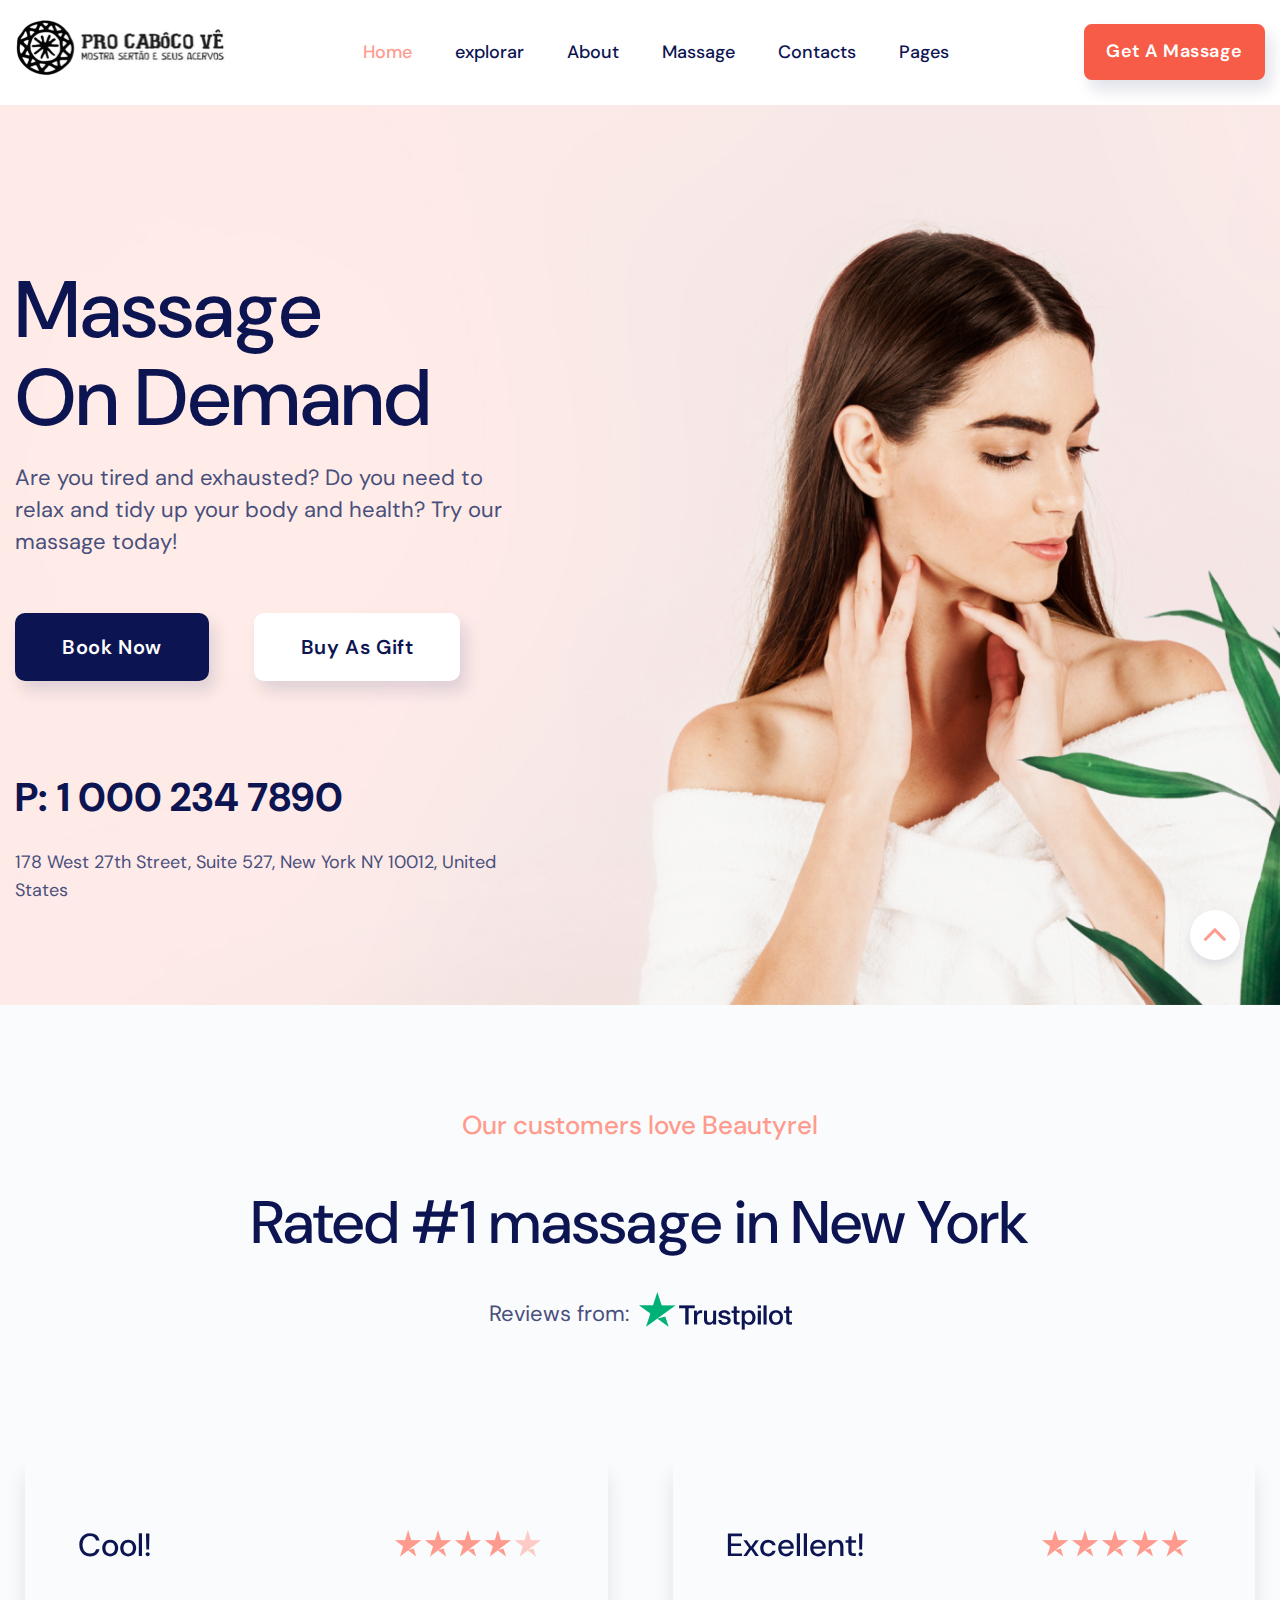
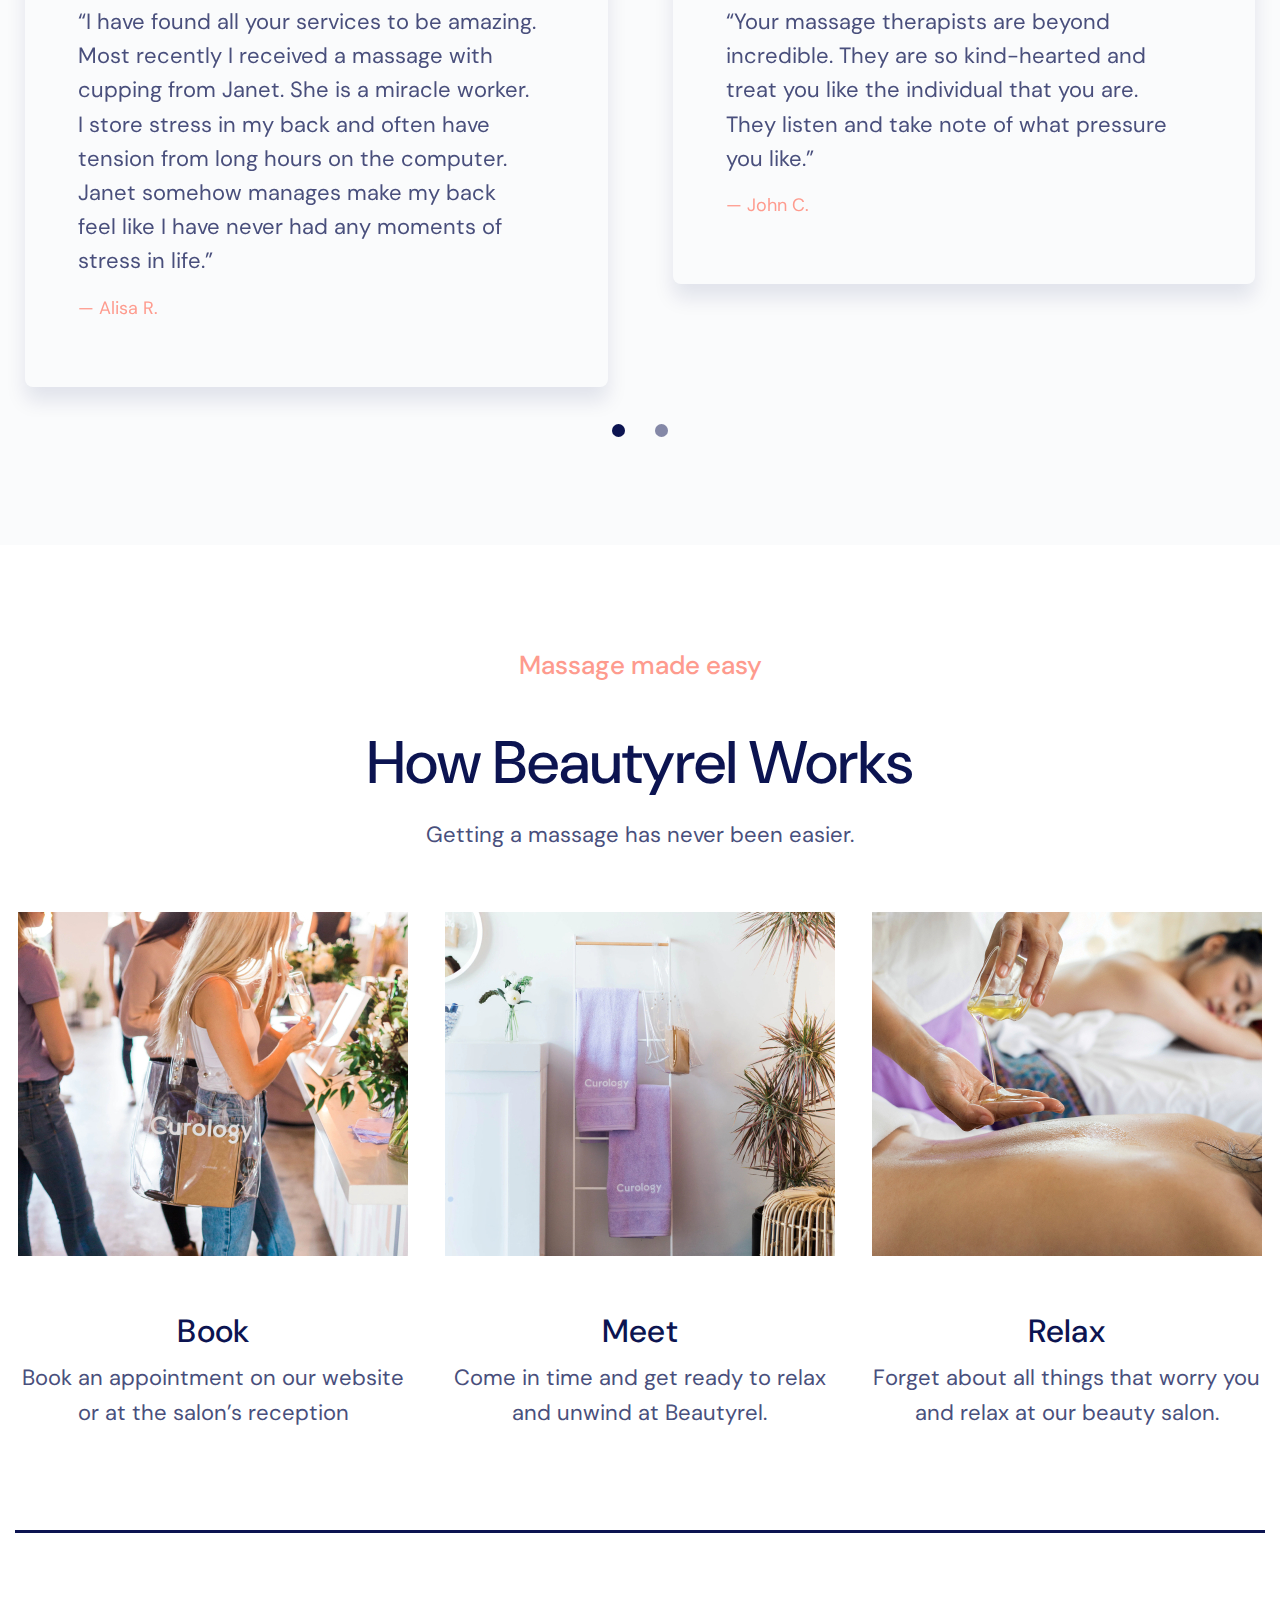
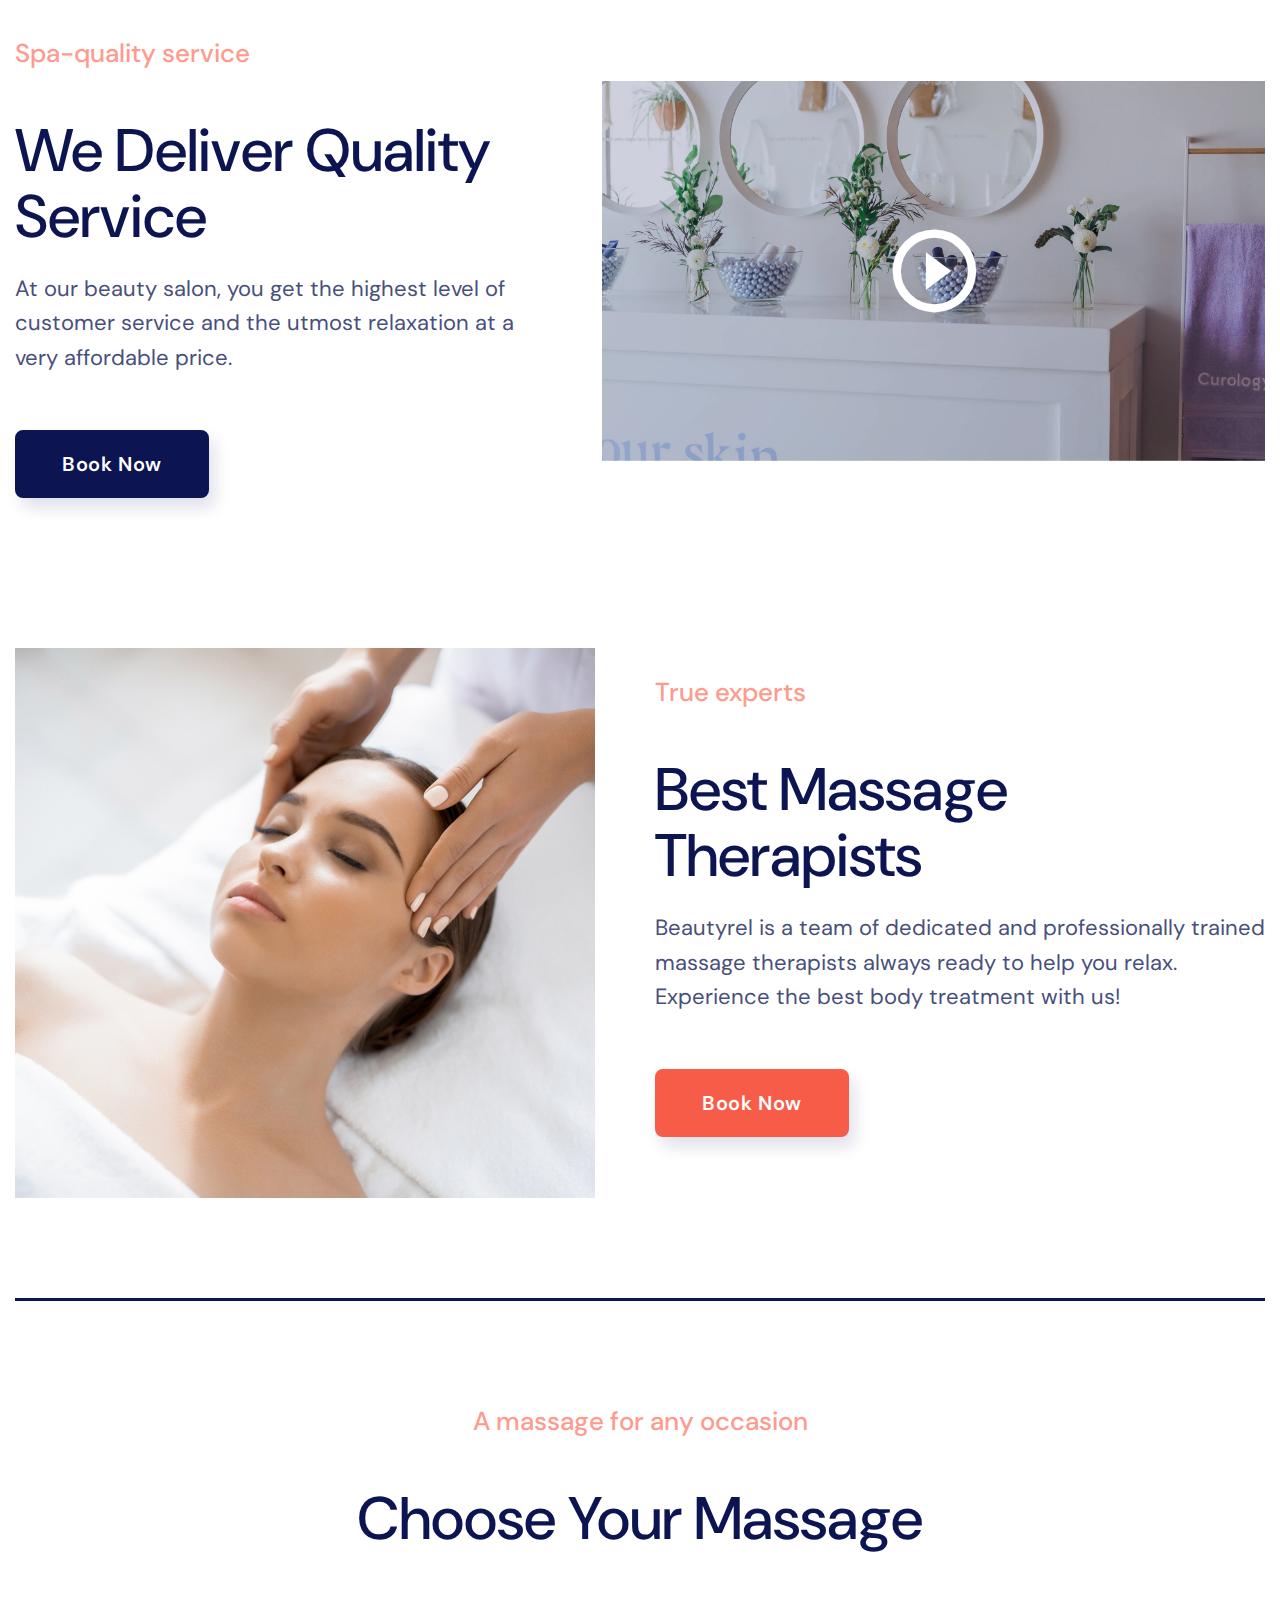
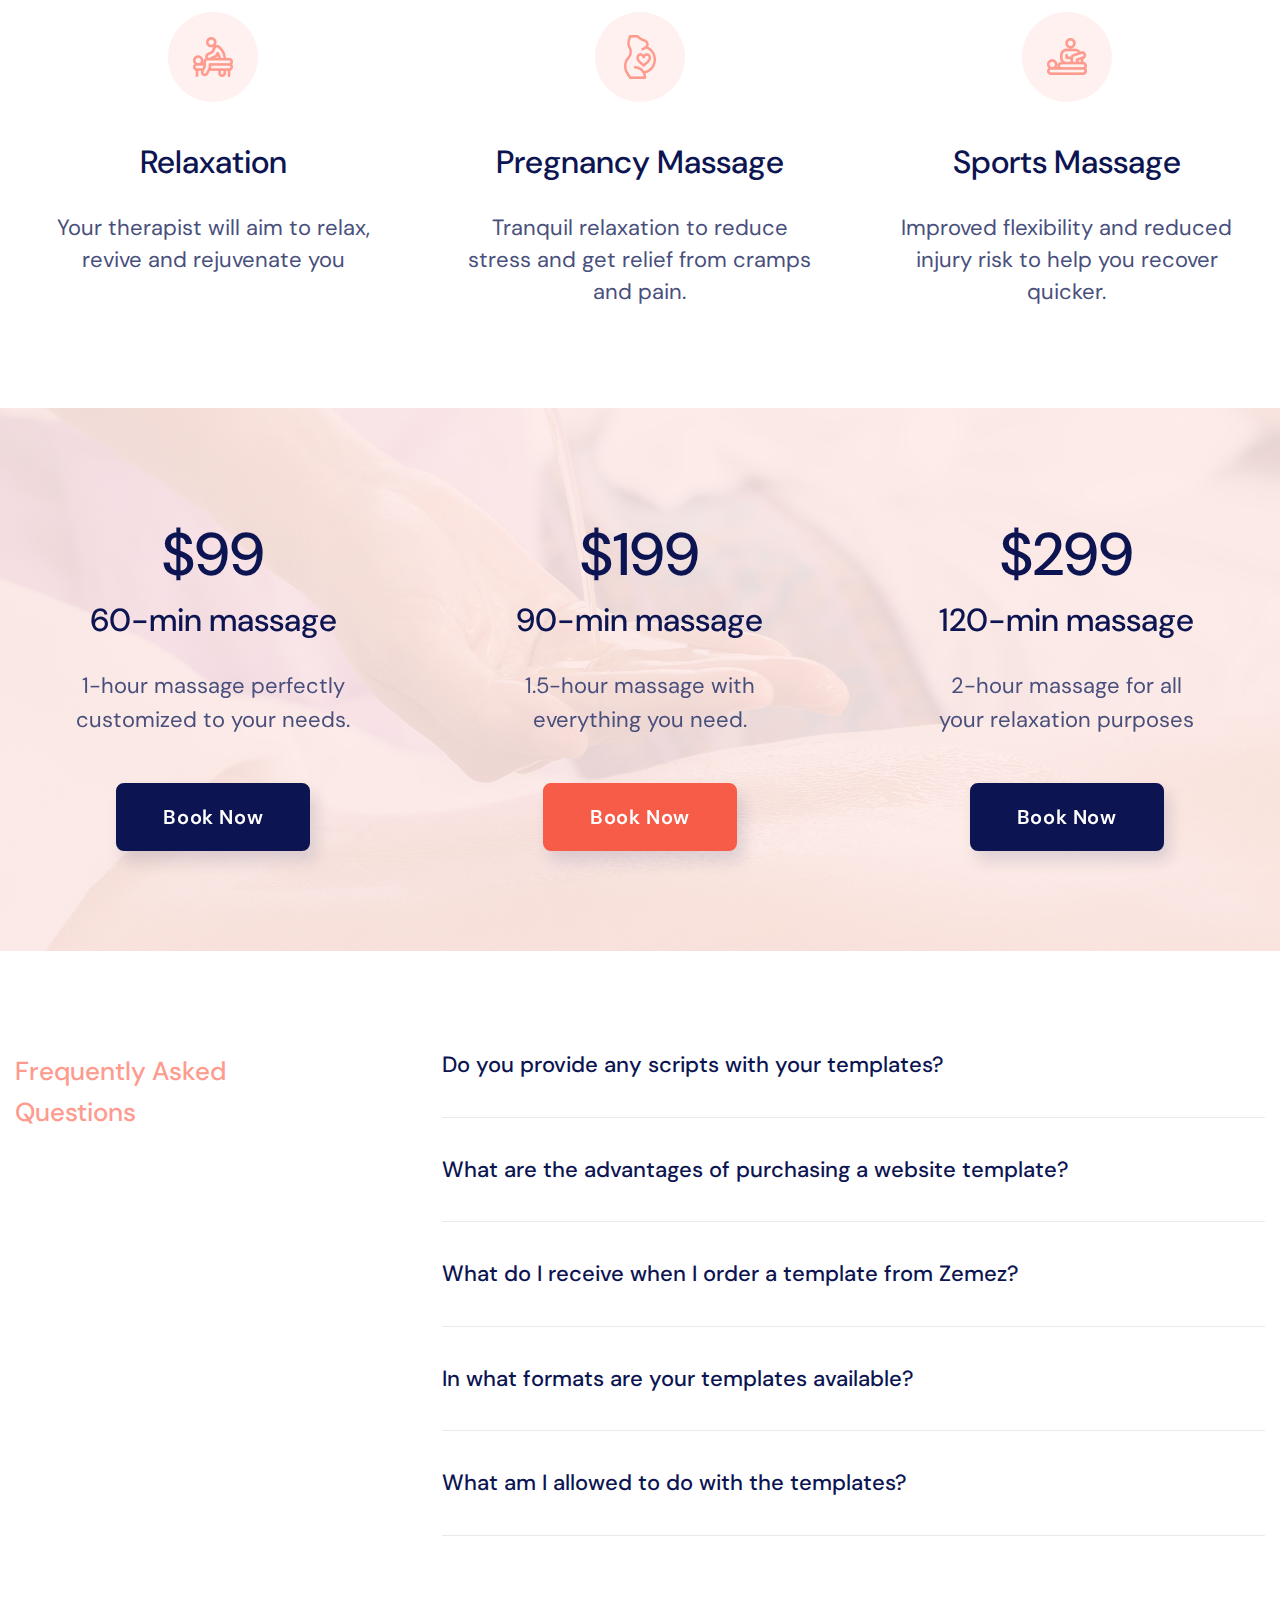
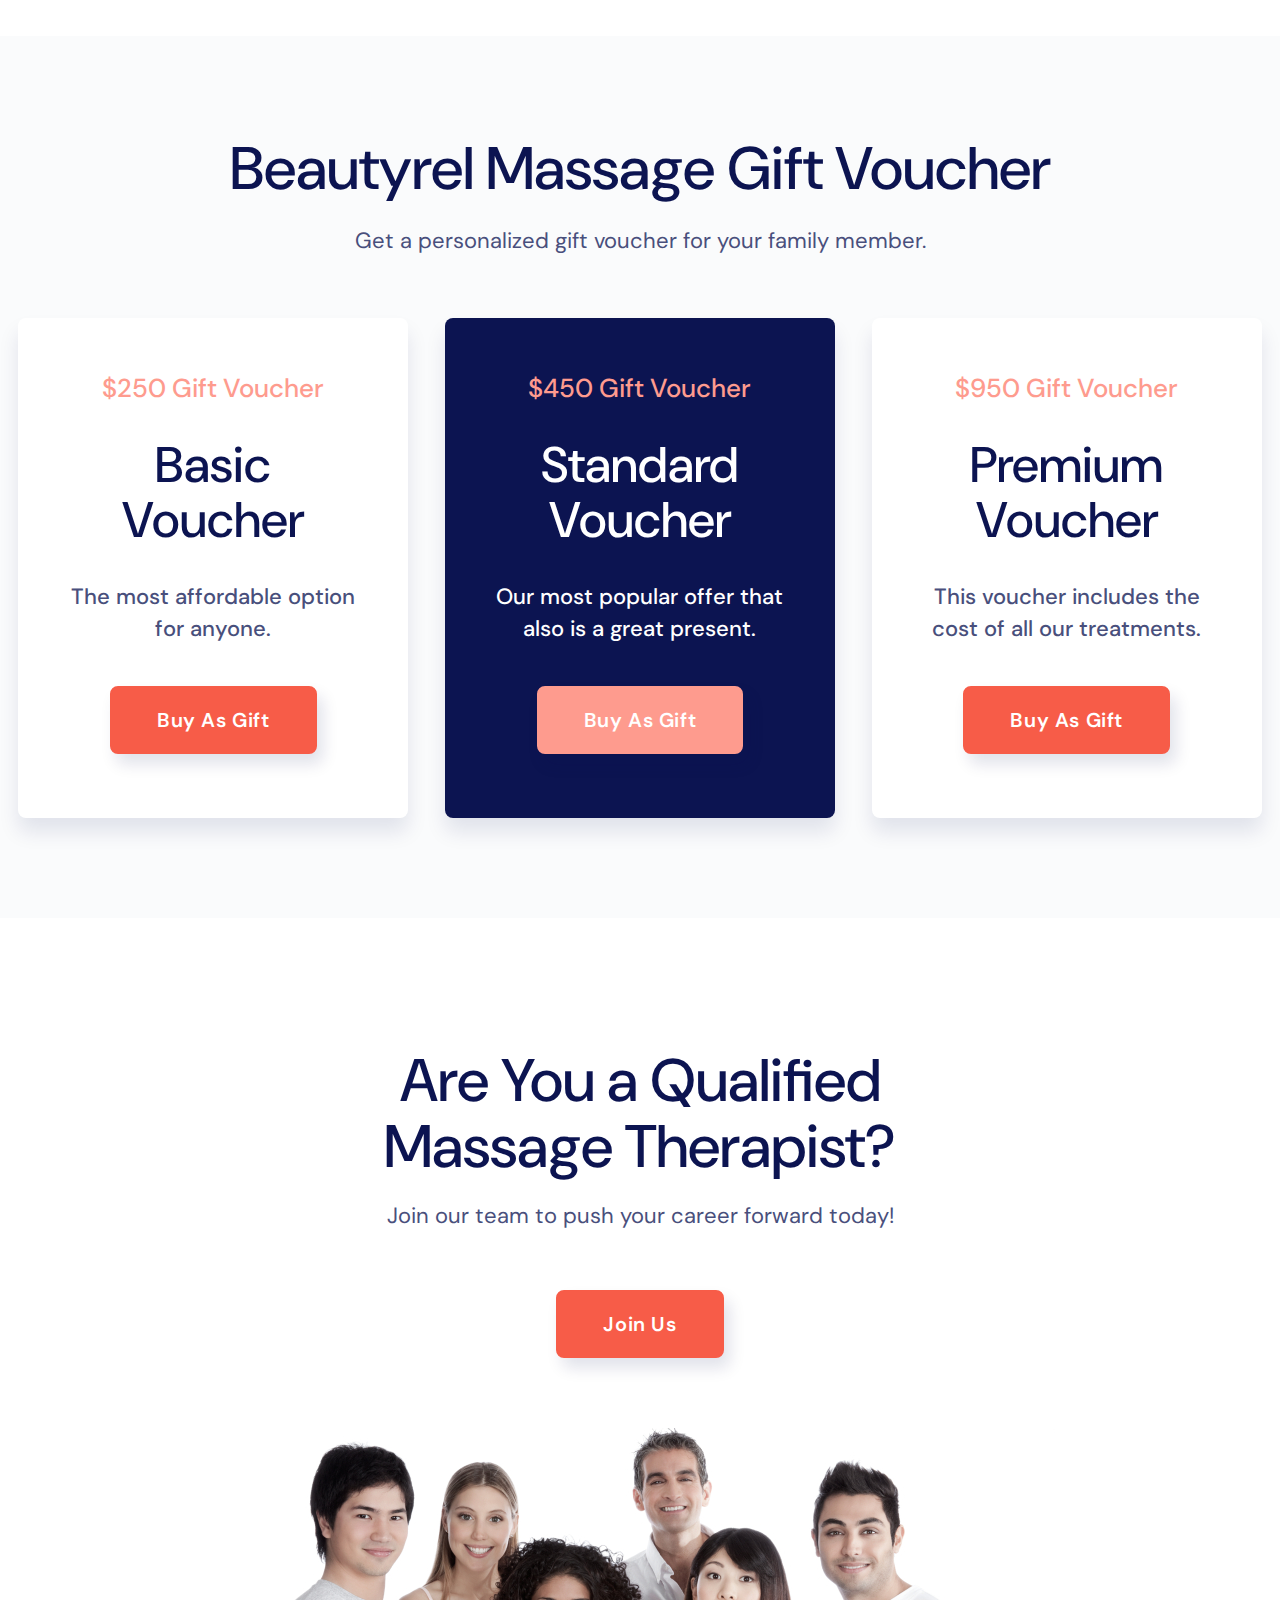
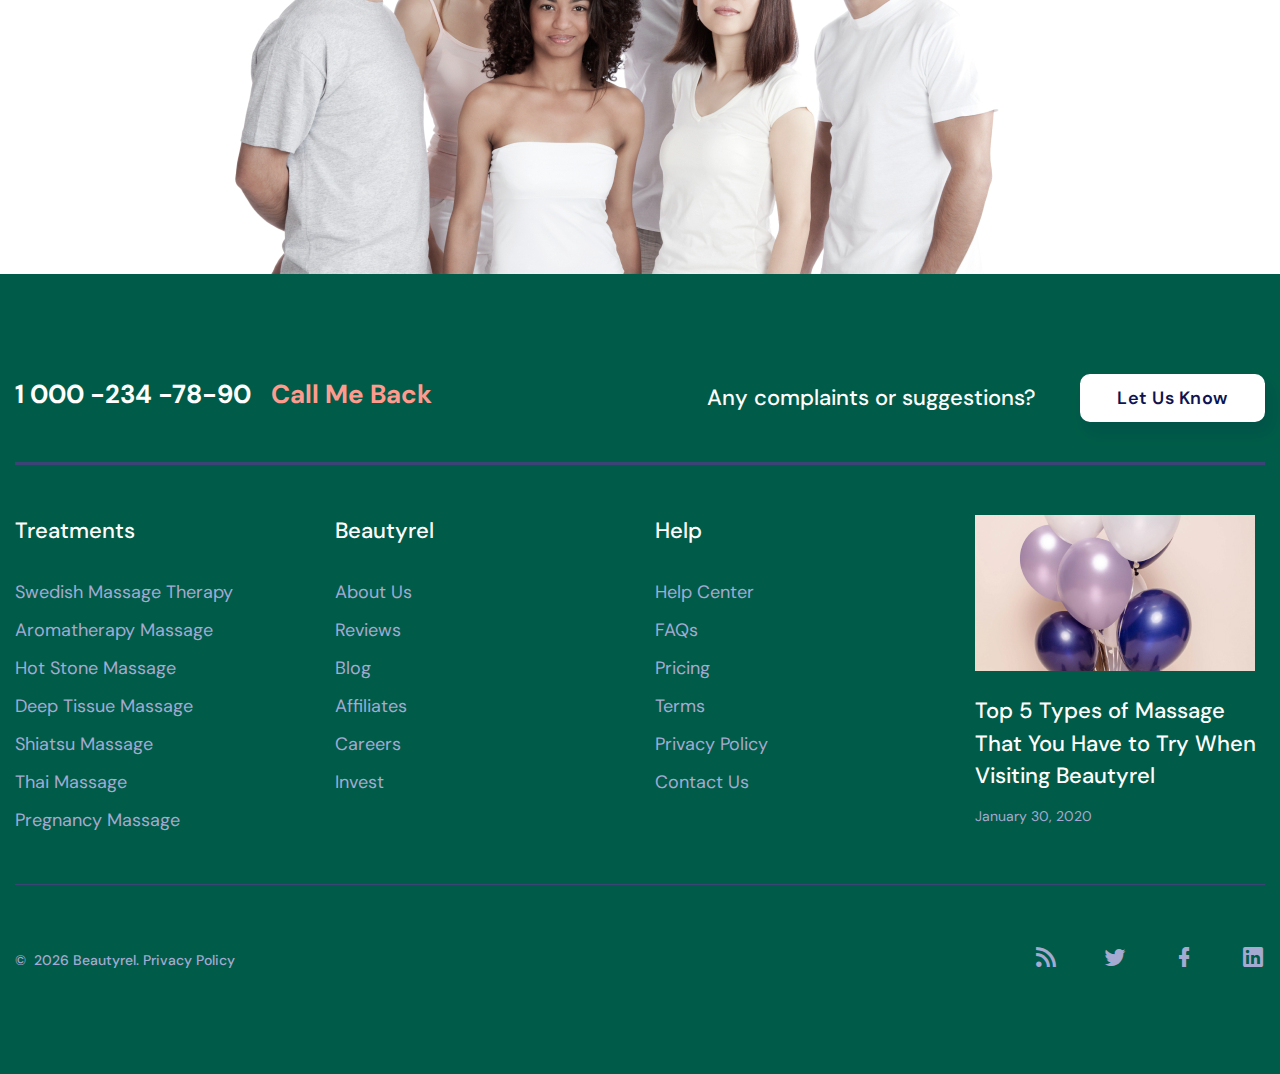
==== index.html @ 3ea6909e "initial commit" ====
<!DOCTYPE html>
<html class="wide wow-animation" lang="en">
  <head>
    <title>Home</title>
    <meta charset="utf-8">
    <meta name="viewport" content="width=device-width, height=device-height, initial-scale=1.0">
    <meta http-equiv="X-UA-Compatible" content="IE=edge">
    <link rel="icon" href="images/favicon.ico" type="image/x-icon">
    <link rel="stylesheet" type="text/css" href="//fonts.googleapis.com/css?family=DM+Sans:400,400i,500,500i,700,700i&amp;display=swap">
    <link rel="stylesheet" href="css/bootstrap.css">
    <link rel="stylesheet" href="css/fonts.css">
    <link rel="stylesheet" href="css/style.css">
    <style>.ie-panel{display: none;background: #212121;padding: 10px 0;box-shadow: 3px 3px 5px 0 rgba(0,0,0,.3);clear: both;text-align:center;position: relative;z-index: 1;} html.ie-10 .ie-panel, html.lt-ie-10 .ie-panel {display: block;}</style>
  </head>
  <body>
    <div class="ie-panel"><a href="http://windows.microsoft.com/en-US/internet-explorer/"><img src="images/ie8-panel/warning_bar_0000_us.jpg" height="42" width="820" alt="You are using an outdated browser. For a faster, safer browsing experience, upgrade for free today."></a></div>
    <div class="preloader">
      <div class="preloader-body">
        <div class="cssload-container">
          <div class="cssload-speeding-wheel"></div>
        </div>
        <p>Loading...</p>
      </div>
    </div>
    <div class="page">
      <header class="section page-header">
        <!--RD Navbar-->
        <div class="rd-navbar-wrap">
          <nav class="rd-navbar rd-navbar-classic" data-layout="rd-navbar-fixed" data-sm-layout="rd-navbar-fixed" data-md-layout="rd-navbar-fixed" data-md-device-layout="rd-navbar-fixed" data-lg-layout="rd-navbar-static" data-lg-device-layout="rd-navbar-static" data-xl-layout="rd-navbar-static" data-xl-device-layout="rd-navbar-static" data-lg-stick-up-offset="46px" data-xl-stick-up-offset="46px" data-xxl-stick-up-offset="46px" data-lg-stick-up="true" data-xl-stick-up="true" data-xxl-stick-up="true">
            <div class="rd-navbar-main-outer">
              <div class="rd-navbar-main">
                <!--RD Navbar Panel-->
                <div class="rd-navbar-panel">
                  <!--RD Navbar Toggle-->
                  <button class="rd-navbar-toggle" data-rd-navbar-toggle=".rd-navbar-nav-wrap"><span></span></button>
                  <!--RD Navbar Brand-->
                  <div class="rd-navbar-brand">
                  </div>
                  <!--Brand--><a class="brand" href="index.html"><img class="brand-logo-dark" src="images/logo-museuprocabocove.png" alt="" width="214" height="56"/><img class="brand-logo-light" src="images/logo-museuprocabocove.png" alt="" width="215" height="56"/></a>
                </div>
                <div class="rd-navbar-main-element">
                  <div class="rd-navbar-nav-wrap">
                    <ul class="rd-navbar-nav">
                      <li class="rd-nav-item active"><a class="rd-nav-link" href="index.html">Home</a>
                      </li>
                      <li class="rd-nav-item"><a class="rd-nav-link" href="gift-vouchers.html">explorar</a>
                      </li>
                      <li class="rd-nav-item"><a class="rd-nav-link" href="about.html">About</a>
                      </li>
                      <li class="rd-nav-item"><a class="rd-nav-link" href="massage.html">Massage</a>
                        <ul class="rd-menu rd-navbar-dropdown">
                          <li class="rd-dropdown-item"><a class="rd-dropdown-link" href="single-massage.html">Single Massage</a>
                          </li>
                        </ul>
                      </li>
                      <li class="rd-nav-item"><a class="rd-nav-link" href="contacts.html">Contacts</a>
                      </li>
                      <li class="rd-nav-item"><a class="rd-nav-link" href="#">Pages</a>
                        <ul class="rd-menu rd-navbar-dropdown">
                          <li class="rd-dropdown-item"><a class="rd-dropdown-link" href="typography.html">Typography</a>
                          </li>
                          <li class="rd-dropdown-item"><a class="rd-dropdown-link" href="buttons.html">Buttons</a>
                          </li>
                          <li class="rd-dropdown-item"><a class="rd-dropdown-link" href="forms.html">Forms</a>
                          </li>
                          <li class="rd-dropdown-item"><a class="rd-dropdown-link" href="tabs-and-accordions.html">Tabs and accordions</a>
                          </li>
                          <li class="rd-dropdown-item"><a class="rd-dropdown-link" href="privacy-policy.html">Privacy policy</a>
                          </li>
                          <li class="rd-dropdown-item"><a class="rd-dropdown-link" href="under-construction.html">Under Construction</a>
                          </li>
                        </ul>
                      </li>
                    </ul>
                  </div>
                </div>
                <div class="rd-nav-item">
                  <div class="btn-wrap"><a class="button button-secondary button-sm" href="#">Get A Massage</a></div>
                </div>
              </div>
            </div>
          </nav>
        </div>
      </header>
      <!--Main bunner-->
      <div class="section section-main-bunner context-dark" id="home">
        <div class="main-bunner-img bg-overlay-1" style="background-image: url(&quot;images/slide-01.jpg&quot;); background-size: cover;"></div>
        <div class="main-bunner-inner">
          <div class="container wide">
            <div class="row justify-content-left">
              <div class="col-lg-5">
                <h1 data-caption-animate="fadeInUp" data-caption-delay="100">Massage <br class="br-none"> On Demand</h1>
                <p class="lead text-custom-blue" data-caption-animate="fadeInUp" data-caption-delay="250">Are you tired and exhausted? Do you need to relax and tidy up your body and health? Try our massage today!</p>
                <div class="btn-wrap">
                  <div class="group-xxl group-middle"><a class="button button-primary button-md button-round-2" href="#" data-caption-animate="fadeInUp" data-caption-delay="450"> Book Now</a><a class="button button-white button-md button-round-2" href="#" data-caption-animate="fadeInUp" data-caption-delay="450">Buy As Gift</a></div>
                </div>
                <div class="phone-wrap phone-wrap-2">
                  <div class="phone-link-title">P:</div><a class="phone-link" href="tel:#"> 1 000 234 7890</a>
                </div>
                <p class="text-custom-blue">178 West 27th Street, Suite 527, New York NY 10012, United States</p>
              </div>
            </div>
          </div>
        </div>
      </div>
      <!--Testimonials-->
      <div class="section section-lg bg-gray-150">
        <div class="text-center">
          <p class="subtitle">Our customers love Beautyrel</p>
          <h2 class="title">Rated #1 massage in New York</h2>
          <div class="subtitle-box">
            <div class="subtitle-box-text">Reviews from:</div>
            <div class="subtitle-box-media"><img src="images/title-img-153x38.png" alt="" width="153" height="38"/>
            </div>
          </div>
        </div>
        <div class="owl-carousel owl-theme-1" data-items="1" data-sm-items="1" data-md-items="1" data-lg-items="1" data-xl-items="2" data-xxl-items="3" data-margin="15px" data-nav="false" data-dots="true" data-autoplay="8000">
          <div class="testimonial-box">
            <div class="testimonial-title">Cool!</div>
            <div class="testimonial-rate"><img src="images/rate-2-146x27.png" alt="" width="146" height="27"/>
            </div>
            <div class="testimonial-text">“I have found all your services to be amazing. Most recently I received a massage with cupping from Janet. She is a miracle worker. I store stress in my back and often have tension from long hours on the computer. Janet somehow manages make my back feel like I have never had any moments of stress in life.”</div>
            <div class="testimonial-name">— Alisa R.</div>
          </div>
          <div class="testimonial-box">
            <div class="testimonial-title">Excellent!</div>
            <div class="testimonial-rate"><img src="images/rate-1-146x27.png" alt="" width="146" height="27"/>
            </div>
            <div class="testimonial-text">“Your massage therapists are beyond incredible. They are so kind-hearted and treat you like the individual that you are. They listen and take note of what pressure you like.”</div>
            <div class="testimonial-name">— John C.</div>
          </div>
          <div class="testimonial-box">
            <div class="testimonial-title">Amazing!</div>
            <div class="testimonial-rate"><img src="images/rate-1-146x27.png" alt="" width="146" height="27"/>
            </div>
            <div class="testimonial-text">"Your massage therapists are amazing at deep tissue massage. They take time before the massage to truly understand problem areas and really listen! They really aim to provide a high level of service."</div>
            <div class="testimonial-name">— Evan M.</div>
          </div>
          <div class="testimonial-box">
            <div class="testimonial-title">Excellent!</div>
            <div class="testimonial-rate"><img src="images/rate-2-146x27.png" alt="" width="146" height="27"/>
            </div>
            <div class="testimonial-text"> “I am pleased with the provided service and will continue my sessions with you. Also, I would recommend Beautyrel massage to anybody who has chronic pain issues.”</div>
            <div class="testimonial-name"> — Edward J.</div>
          </div>
        </div>
      </div>
      <!--How Works-->
      <div class="section section section-lg">
        <div class="container wide">
          <div class="text-center">
            <div class="subtitle">Massage made easy</div>
            <h2 class="title">How Beautyrel Works</h2>
            <div class="subtitle-2">Getting a massage has never been easier.</div>
          </div>
          <div class="row row-md-80 row-sm-50">
            <div class="col-xs-10 col-md-6 col-lg-4">
              <div class="box-info-modern">
                <div class="box-info-modern-figure"><img src="images/box-home-1-390x344.jpg" alt="" width="390" height="344"/>
                </div>
                <h4 class="box-info-modern-title">Book</h4>
                <div class="box-info-modern-text">Book an appointment on our website or at the salon’s reception</div>
              </div>
            </div>
            <div class="col-xs-10 col-md-6 col-lg-4">
              <div class="box-info-modern">
                <div class="box-info-modern-figure"><img src="images/box-home-2-390x344.jpg" alt="" width="390" height="344"/>
                </div>
                <h4 class="box-info-modern-title">Meet</h4>
                <div class="box-info-modern-text">Come in time and get ready to relax and unwind at Beautyrel.</div>
              </div>
            </div>
            <div class="col-xs-10 col-md-6 col-lg-4">
              <div class="box-info-modern">
                <div class="box-info-modern-figure"><img src="images/box-home-3-390x344.jpg" alt="" width="390" height="344"/>
                </div>
                <h4 class="box-info-modern-title">Relax</h4>
                <div class="box-info-modern-text">Forget about all things that worry you and relax at our beauty salon.</div>
              </div>
            </div>
          </div>
        </div>
      </div>
      <!--Divider-->
      <div class="section">
        <div class="container wide">
          <div class="divider"></div>
        </div>
      </div>
      <!-- Services-->
      <div class="section section section-lg">
        <div class="container wide">
          <div class="row row-md-30">
            <div class="col-md-5 col-lg-5">
              <div class="subtitle">Spa-quality service</div>
              <h2 class="title">We Deliver Quality Service</h2>
              <div class="subtitle-2">At our beauty salon, you get the highest level of customer service and the utmost relaxation at a very affordable price.</div>
              <div class="btn-wrap"><a class="button button-primary button-md" href="#" data-caption-animate="fadeInUp" data-caption-delay="450">Book Now</a></div>
            </div>
            <div class="col-md-7 col-lg-7">
              <div class="video-wrap mt-md-5 mt-sm-5"><a class="video-cover" style="background-image: url('images/video-prev-1050x591.jpg');" data-lightgallery="item" href="https://www.youtube.com/watch?v=NxPbcuUZcL0"><span class="icon mdi mdi-play-circle-outline"></span></a>
              </div>
            </div>
          </div>
          <div class="text-wrap">
            <div class="row row-md-30">
              <div class="col-md-6 col-lg-6"><img src="images/box-home-3-580x550.jpg" alt="" width="580" height="550"/>
              </div>
              <div class="col-md-6 col-lg-6">
                <div class="mt-4">
                  <div class="subtitle">True experts</div>
                  <h2 class="title">Best Massage Therapists</h2>
                  <div class="subtitle-2">Beautyrel is a team of dedicated and professionally trained massage therapists always ready to help you relax. Experience the best body treatment with us!</div>
                  <div class="btn-wrap"><a class="button button-secondary button-md" href="#" data-caption-animate="fadeInUp" data-caption-delay="450">Book Now</a></div>
                </div>
              </div>
            </div>
          </div>
        </div>
      </div>
      <!--Divider-->
      <div class="section">
        <div class="container wide">
          <div class="divider"></div>
        </div>
      </div>
      <!-- Choose Your Massage-->
      <div class="section section section-lg bg-default">
        <div class="container wide">
          <!--.divider-->
          <div class="text-center">
            <div class="subtitle">A massage for any occasion</div>
            <h2 class="title">Choose Your Massage</h2>
          </div>
          <div class="row row-60">
            <div class="col-xs-10 col-md-6 col-lg-4">
              <article class="box-minimal">
                <div class="box-minimal-icon"><img src="images/icon-1-44x44.png" alt="" width="44" height="44"/>
                </div>
                <h4 class="box-minimal-title">Relaxation</h4>
                <div class="box-minimal-text">
                  <p>Your therapist will aim to relax, revive and rejuvenate you</p>
                </div>
              </article>
            </div>
            <div class="col-xs-10 col-md-6 col-lg-4">
              <article class="box-minimal">
                <div class="box-minimal-icon"><img src="images/icon-2-44x44.png" alt="" width="44" height="44"/>
                </div>
                <h4 class="box-minimal-title">Pregnancy Massage</h4>
                <div class="box-minimal-text">
                  <p>Tranquil relaxation to reduce stress and get relief from cramps and pain.</p>
                </div>
              </article>
            </div>
            <div class="col-xs-10 col-md-6 col-lg-4">
              <article class="box-minimal">
                <div class="box-minimal-icon"><img src="images/icon-3-44x44.png" alt="" width="44" height="44"/>
                </div>
                <h4 class="box-minimal-title">Sports Massage</h4>
                <div class="box-minimal-text">
                  <p>Improved flexibility and reduced injury risk to help you recover quicker.</p>
                </div>
              </article>
            </div>
          </div>
        </div>
      </div>
      <!--Parallax-->
      <section class="section-lg parallax-container text-center" data-parallax-img="images/paralax-home.jpg">
        <div class="parallax-content section-xxl context-dark">
          <div class="container wide">
            <div class="text-center">
              <div class="row row-md-80 row-sm-60">
                <div class="col-xs-10 col-md-6 col-lg-4">
                  <div class="box-price-simple">
                    <div class="box-price">
                      <p>$99</p>
                    </div>
                    <div class="box-price-title">
                      <p>60-min massage</p>
                    </div>
                    <div class="box-price-descr">
                      <p class="text-custom-blue">1-hour massage perfectly customized to your needs.</p>
                    </div><a class="button button-primary button-md" href="#">Book Now</a>
                  </div>
                </div>
                <div class="col-xs-10 col-md-6 col-lg-4">
                  <div class="box-price-simple">
                    <div class="box-price">
                      <p>$199</p>
                    </div>
                    <div class="box-price-title">
                      <p>90-min massage</p>
                    </div>
                    <div class="box-price-descr">
                      <p class="text-custom-blue">1.5-hour massage with everything you need.</p>
                    </div><a class="button button-secondary button-md" href="#">Book Now</a>
                  </div>
                </div>
                <div class="col-xs-10 col-md-6 col-lg-4">
                  <div class="box-price-simple">
                    <div class="box-price">
                      <p>$299</p>
                    </div>
                    <div class="box-price-title">
                      <p>120-min massage</p>
                    </div>
                    <div class="box-price-descr">
                      <p class="text-custom-blue">2-hour massage for all your relaxation purposes</p>
                    </div><a class="button button-primary button-md" href="#">Book Now</a>
                  </div>
                </div>
              </div>
            </div>
          </div>
        </div>
      </section>
      <!--FAQ-->
      <div class="section section section-xl">
        <div class="container wide">
          <div class="row row-md-80 row-sm-50">
            <div class="col-sm-12 col-lg-4">
              <div class="subtitle">Frequently Asked <br class="br-none">Questions</div>
            </div>
            <div class="col-sm-12 col-lg-8">
              <div class="card-group-custom" id="accordion1" role="tablist" aria-multiselectable="false">
                <!--Bootstrap card-->
                <article class="card card-custom card-group-custom card-corporate">
                  <div class="card-heading" role="tab">
                    <div class="card-title"><a class="collapsed" id="accordion1-card-head-alasxtaj" data-toggle="collapse" data-parent="#accordion1" href="#accordion1-card-body-xlhnxvuc" aria-controls="accordion1-card-body-xlhnxvuc" aria-expanded="false" role="button">Do you provide any scripts with your templates?</a></div>
                  </div>
                  <div class="card-collapse collapse" id="accordion1-card-body-xlhnxvuc" aria-labelledby="accordion1-card-head-alasxtaj" data-parent="#accordion1" role="tabpanel">
                    <div class="card-body">
                      <p>Our templates do not include any additional scripts. Newsletter subscriptions, search fields, forums, image galleries (in HTML versions of Flash products) are inactive. Basic scripts can be easily added at www.zemez.io If you are not sure that the element you’re interested in is active please contact our Support Chat for clarification.</p>
                    </div>
                  </div>
                </article>
                <!--Bootstrap card-->
                <article class="card card-custom card-group-custom card-corporate">
                  <div class="card-heading" role="tab">
                    <div class="card-title"><a class="collapsed" id="accordion1-card-head-qtsmcpyn" data-toggle="collapse" data-parent="#accordion1" href="#accordion1-card-body-yhmsmbvt" aria-controls="accordion1-card-body-yhmsmbvt" aria-expanded="false" role="button">What are the advantages of purchasing a website template?</a></div>
                  </div>
                  <div class="card-collapse collapse" id="accordion1-card-body-yhmsmbvt" aria-labelledby="accordion1-card-head-qtsmcpyn" data-parent="#accordion1" role="tabpanel">
                    <div class="card-body">
                      <p>The major advantage is price: You get a high quality design for just $20-$70. You don’t have to hire a web designer or web design studio. Second advantage is time frame: It usually takes 5-15 days for a good designer to produce a web page of such quality.</p>
                    </div>
                  </div>
                </article>
                <!--Bootstrap card-->
                <article class="card card-custom card-group-custom card-corporate">
                  <div class="card-heading" role="tab">
                    <div class="card-title"><a class="collapsed" id="accordion1-card-head-shlfwmgn" data-toggle="collapse" data-parent="#accordion1" href="#accordion1-card-body-cqwdacur" aria-controls="accordion1-card-body-cqwdacur" aria-expanded="false" role="button">What do I receive when I order a template from Zemez?</a></div>
                  </div>
                  <div class="card-collapse collapse" id="accordion1-card-body-cqwdacur" aria-labelledby="accordion1-card-head-shlfwmgn" data-parent="#accordion1" role="tabpanel">
                    <div class="card-body">
                      <p>After you complete the payment via our secure form you will receive the instructions for downloading the product. The source files in the download package can vary based on the type of the product you have purchased.</p>
                    </div>
                  </div>
                </article>
                <!--Bootstrap card-->
                <article class="card card-custom card-group-custom card-corporate">
                  <div class="card-heading" role="tab">
                    <div class="card-title"><a class="collapsed" id="accordion1-card-head-axgjvlha" data-toggle="collapse" data-parent="#accordion1" href="#accordion1-card-body-axwynooc" aria-controls="accordion1-card-body-axwynooc" aria-expanded="false" role="button">In what formats are your templates available?</a></div>
                  </div>
                  <div class="card-collapse collapse" id="accordion1-card-body-axwynooc" aria-labelledby="accordion1-card-head-axgjvlha" data-parent="#accordion1" role="tabpanel">
                    <div class="card-body">
                      <p>Website templates are available in Photoshop and HTML formats. Fonts are included with the Photoshop file. In most templates, HTML is compatible with Adobe® Dreamweaver® and Microsoft® FrontPage®.</p>
                    </div>
                  </div>
                </article>
                <!--Bootstrap card-->
                <article class="card card-custom card-group-custom card-corporate">
                  <div class="card-heading" role="tab">
                    <div class="card-title"><a class="collapsed" id="accordion1-card-head-eqiypqcb" data-toggle="collapse" data-parent="#accordion1" href="#accordion1-card-body-xxrtkqtu" aria-controls="accordion1-card-body-xxrtkqtu" aria-expanded="false" role="button">What am I allowed to do with the templates?</a></div>
                  </div>
                  <div class="card-collapse collapse" id="accordion1-card-body-xxrtkqtu" aria-labelledby="accordion1-card-head-eqiypqcb" data-parent="#accordion1" role="tabpanel">
                    <div class="card-body">
                      <p>You may build a website using the template in any way you like. You may not resell or redistribute templates (like we do); claim intellectual or exclusive ownership to any of our products, modified or unmodified. All products are property of content providing companies and individuals. You are also not allowed to make more than one project using the same template (you have to purchase the same template once more in order to make another project with the same design).</p>
                    </div>
                  </div>
                </article>
              </div>
            </div>
          </div>
        </div>
      </div>
      <!--Gift Voucher-->
      <div class="section section section-xl bg-gray-150">
        <div class="container wide">
          <div class="text-center">
            <h2 class="title">Beautyrel Massage Gift Voucher</h2>
            <div class="subtitle-2">Get a personalized gift voucher for your family member.</div>
          </div>
          <div class="row row-md-80 row-sm-50">
            <div class="col-xs-10 col-md-6 col-lg-4 text-center">
              <div class="voucher-box">
                <div class="voucher-name">$250 Gift Voucher</div>
                <div class="voucher-title">Basic Voucher</div>
                <div class="voucher-text">The most affordable option for anyone.</div><a class="button button-secondary button-md" href="#">Buy As Gift</a>
              </div>
            </div>
            <div class="col-xs-10 col-md-6 col-lg-4 text-center">
              <div class="voucher-box-dark">
                <div class="voucher-name">$450 Gift Voucher</div>
                <div class="voucher-title">Standard Voucher</div>
                <div class="voucher-text">Our most popular offer that also is a great present.</div><a class="button button-secondary-dark button-md" href="#">Buy As Gift</a>
              </div>
            </div>
            <div class="col-xs-10 col-md-6 col-lg-4 text-center">
              <div class="voucher-box">
                <div class="voucher-name">$950 Gift Voucher</div>
                <div class="voucher-title">Premium Voucher</div>
                <div class="voucher-text">This voucher includes the cost of all our treatments.</div><a class="button button-secondary button-md" href="#">Buy As Gift</a>
              </div>
            </div>
          </div>
        </div>
      </div>
      <!--vacancy-->
      <div class="section section-custom">
        <div class="container wide">
          <div class="text-center">
            <h2 class="title">Are You a Qualified <br class="br-none"> Massage Therapist?</h2>
            <div class="subtitle-2 big">Join our team to push your career forward today!</div>
            <div class="row justify-content-center"><a class="button button-secondary button-md" href="#">Join Us</a></div>
            <div class="img-wrap"><img src="images/home-4-830x446.jpg" alt="" width="830" height="446"/>
            </div>
          </div>
        </div>
      </div>
      <footer class="section footer-classic context-dark">
        <div class="container wide">
          <div class="row row-sm-30">
            <div class="col-lg-6">
              <div class="phone-wrap">
                <div class="group-md group-middle"><a class="phone-link" href="tel:#">1 000 -234 -78-90</a>
                  <div class="phone-sub">Call Me Back</div>
                </div>
              </div>
            </div>
            <div class="col-lg-6">
              <div class="text-lg-right">
                <div class="group-xl group-middle">
                  <p>Any complaints or suggestions?</p><a class="button button-white button-round-2" href="#" data-caption-animate="fadeInUp" data-caption-delay="450">Let Us Know</a>
                </div>
              </div>
            </div>
          </div>
          <div class="list-wrapper">
            <div class="row row-sm-30">
              <div class="col-sm-4 col-md-4 col-lg-3">
                <p>Treatments</p>
                <ul class="list">
                  <li><a href="#" data-waypoint-to="#">Swedish Massage Therapy</a></li>
                  <li><a href="#" data-waypoint-to="#">Aromatherapy Massage</a></li>
                  <li><a href="#" data-waypoint-to="#">Hot Stone Massage</a></li>
                  <li><a href="#" data-waypoint-to="#">Deep Tissue Massage</a></li>
                  <li><a href="#" data-waypoint-to="#">Shiatsu Massage</a></li>
                  <li><a href="#" data-waypoint-to="#">Thai Massage</a></li>
                  <li><a href="#" data-waypoint-to="#">Pregnancy Massage</a></li>
                </ul>
              </div>
              <div class="col-sm-4 col-md-4 col-lg-3">
                <p>Beautyrel</p>
                <ul class="list">
                  <li><a href="#" data-waypoint-to="#">About Us</a></li>
                  <li><a href="#" data-waypoint-to="#">Reviews</a></li>
                  <li><a href="#" data-waypoint-to="#">Blog</a></li>
                  <li><a href="#" data-waypoint-to="#">Affiliates</a></li>
                  <li><a href="#" data-waypoint-to="#">Careers</a></li>
                  <li><a href="#" data-waypoint-to="#">Invest</a></li>
                </ul>
              </div>
              <div class="col-sm-4 col-md-4 col-lg-3">
                <p>Help</p>
                <ul class="list">
                  <li><a href="#" data-waypoint-to="#">Help Center</a></li>
                  <li><a href="#" data-waypoint-to="#">FAQs</a></li>
                  <li><a href="#" data-waypoint-to="#">Pricing</a></li>
                  <li><a href="#" data-waypoint-to="#">Terms</a></li>
                  <li><a href="#" data-waypoint-to="#">Privacy Policy</a></li>
                  <li><a href="#" data-waypoint-to="#">Contact Us</a></li>
                </ul>
              </div>
              <div class="col-sm-4 col-md-4 col-lg-3"><img src="images/footer-1-280x156.jpg" alt="" width="280" height="156"/>
                <p>Top 5 Types of Massage That You Have to Try When Visiting Beautyrel</p>
                <div class="date"> January 30, 2020</div>
              </div>
            </div>
          </div>
          <div class="row row-sm-30">
            <div class="col-lg-6">
              <div class="group-md group-middle">
                <p class="rights"><span>&copy;&nbsp; </span><span class="copyright-year"></span><span>&nbsp;</span><span>Beautyrel</span><span>.&nbsp;</span><a href="privacy-policy.html">Privacy Policy</a></p>
              </div>
            </div>
            <div class="col-lg-6">
              <div class="text-lg-right">
                <ul class="group-xl group-middle">
                  <li><a class="icon icon-default icon-sm mdi mdi-rss" href="#"></a></li>
                  <li><a class="icon icon-default icon-sm mdi mdi-twitter" href="#"></a></li>
                  <li><a class="icon icon-default icon-sm mdi mdi-facebook" href="#"></a></li>
                  <li><a class="icon icon-default icon-sm mdi mdi-linkedin-box" href="#"></a></li>
                </ul>
              </div>
            </div>
          </div>
        </div>
      </footer>
    </div>
    <div class="snackbars" id="form-output-global"></div>
    <script src="js/core.min.js"></script>
    <script src="js/script.js"></script>
    <!--coded by dyoma-->
  </body>
</html>
---- css/fonts.css ----
/** @group Fonts *//** @section Font Awesome Icons 4.7.0 */@font-face {	font-family: 'FontAwesome';	src: url("../fonts/fontawesome-webfont.eot?v=4.7.0");	src: url("../fonts/fontawesome-webfont.eot?#iefix&v=4.7.0") format("embedded-opentype"), url("../fonts/fontawesome-webfont.woff2?v=4.7.0") format("woff2"), url("../fonts/fontawesome-webfont.woff?v=4.7.0") format("woff"), url("../fonts/fontawesome-webfont.ttf?v=4.7.0") format("truetype"), url("../fonts/fontawesome-webfont.svg?v=4.7.0#fontawesomeregular") format("svg");	font-weight: normal;	font-style: normal;}.fa {	display: inline-block;	font-family: 'FontAwesome';	font-size: inherit;	text-rendering: auto;	-webkit-font-smoothing: antialiased;	-moz-osx-font-smoothing: grayscale;}[class*='fa-']:before {	font-weight: 400;	font-family: 'FontAwesome';}/* makes the font 33% larger relative to the icon container */.fa-lg {	font-size: 1.33333333em;	line-height: 0.75em;	vertical-align: -15%;}.fa-2x {	font-size: 2em;}.fa-3x {	font-size: 3em;}.fa-4x {	font-size: 4em;}.fa-5x {	font-size: 5em;}.fa-fw {	width: 1.28571429em;	text-align: center;}.fa-ul {	padding-left: 0;	margin-left: 2.14285714em;	list-style-type: none;}.fa-ul > li {	position: relative;}.fa-li {	position: absolute;	left: -2.14285714em;	width: 2.14285714em;	top: 0.14285714em;	text-align: center;}.fa-li.fa-lg {	left: -1.85714286em;}.fa-border {	padding: .2em .25em .15em;	border: solid 0.08em #eeeeee;	border-radius: .1em;}.fa-pull-left {	float: left;}.fa-pull-right {	float: right;}.fa.fa-pull-left {	margin-right: .3em;}.fa.fa-pull-right {	margin-left: .3em;}/* Deprecated as of 4.4.0 */.pull-right {	float: right;}.pull-left {	float: left;}.fa.pull-left {	margin-right: .3em;}.fa.pull-right {	margin-left: .3em;}.fa-spin {	-webkit-animation: fa-spin 2s infinite linear;	animation: fa-spin 2s infinite linear;}.fa-pulse {	-webkit-animation: fa-spin 1s infinite steps(8);	animation: fa-spin 1s infinite steps(8);}@-webkit-keyframes fa-spin {	0% {		-webkit-transform: rotate(0deg);		transform: rotate(0deg);	}	100% {		-webkit-transform: rotate(359deg);		transform: rotate(359deg);	}}@keyframes fa-spin {	0% {		-webkit-transform: rotate(0deg);		transform: rotate(0deg);	}	100% {		-webkit-transform: rotate(359deg);		transform: rotate(359deg);	}}.fa-rotate-90 {	-ms-filter: "progid:DXImageTransform.Microsoft.BasicImage(rotation=1)";	-webkit-transform: rotate(90deg);	-ms-transform: rotate(90deg);	transform: rotate(90deg);}.fa-rotate-180 {	-ms-filter: "progid:DXImageTransform.Microsoft.BasicImage(rotation=2)";	-webkit-transform: rotate(180deg);	-ms-transform: rotate(180deg);	transform: rotate(180deg);}.fa-rotate-270 {	-ms-filter: "progid:DXImageTransform.Microsoft.BasicImage(rotation=3)";	-webkit-transform: rotate(270deg);	-ms-transform: rotate(270deg);	transform: rotate(270deg);}.fa-flip-horizontal {	-ms-filter: "progid:DXImageTransform.Microsoft.BasicImage(rotation=0, mirror=1)";	-webkit-transform: scale(-1, 1);	-ms-transform: scale(-1, 1);	transform: scale(-1, 1);}.fa-flip-vertical {	-ms-filter: "progid:DXImageTransform.Microsoft.BasicImage(rotation=2, mirror=1)";	-webkit-transform: scale(1, -1);	-ms-transform: scale(1, -1);	transform: scale(1, -1);}:root .fa-rotate-90,:root .fa-rotate-180,:root .fa-rotate-270,:root .fa-flip-horizontal,:root .fa-flip-vertical {	filter: none;}.fa-stack {	position: relative;	display: inline-block;	width: 2em;	height: 2em;	line-height: 2em;	vertical-align: middle;}.fa-stack-1x,.fa-stack-2x {	position: absolute;	left: 0;	width: 100%;	text-align: center;}.fa-stack-1x {	line-height: inherit;}.fa-stack-2x {	font-size: 2em;}.fa-inverse {	color: #ffffff;}/* Font Awesome uses the Unicode Private Use Area (PUA) to ensure screen
   readers do not read off random characters that represent icons */.fa-glass:before {	content: "\f000";}.fa-music:before {	content: "\f001";}.fa-search:before {	content: "\f002";}.fa-envelope-o:before {	content: "\f003";}.fa-heart:before {	content: "\f004";}.fa-star:before {	content: "\f005";}.fa-star-o:before {	content: "\f006";}.fa-user:before {	content: "\f007";}.fa-film:before {	content: "\f008";}.fa-th-large:before {	content: "\f009";}.fa-th:before {	content: "\f00a";}.fa-th-list:before {	content: "\f00b";}.fa-check:before {	content: "\f00c";}.fa-remove:before,.fa-close:before,.fa-times:before {	content: "\f00d";}.fa-search-plus:before {	content: "\f00e";}.fa-search-minus:before {	content: "\f010";}.fa-power-off:before {	content: "\f011";}.fa-signal:before {	content: "\f012";}.fa-gear:before,.fa-cog:before {	content: "\f013";}.fa-trash-o:before {	content: "\f014";}.fa-home:before {	content: "\f015";}.fa-file-o:before {	content: "\f016";}.fa-clock-o:before {	content: "\f017";}.fa-road:before {	content: "\f018";}.fa-download:before {	content: "\f019";}.fa-arrow-circle-o-down:before {	content: "\f01a";}.fa-arrow-circle-o-up:before {	content: "\f01b";}.fa-inbox:before {	content: "\f01c";}.fa-play-circle-o:before {	content: "\f01d";}.fa-rotate-right:before,.fa-repeat:before {	content: "\f01e";}.fa-refresh:before {	content: "\f021";}.fa-list-alt:before {	content: "\f022";}.fa-lock:before {	content: "\f023";}.fa-flag:before {	content: "\f024";}.fa-headphones:before {	content: "\f025";}.fa-volume-off:before {	content: "\f026";}.fa-volume-down:before {	content: "\f027";}.fa-volume-up:before {	content: "\f028";}.fa-qrcode:before {	content: "\f029";}.fa-barcode:before {	content: "\f02a";}.fa-tag:before {	content: "\f02b";}.fa-tags:before {	content: "\f02c";}.fa-book:before {	content: "\f02d";}.fa-bookmark:before {	content: "\f02e";}.fa-print:before {	content: "\f02f";}.fa-camera:before {	content: "\f030";}.fa-font:before {	content: "\f031";}.fa-bold:before {	content: "\f032";}.fa-italic:before {	content: "\f033";}.fa-text-height:before {	content: "\f034";}.fa-text-width:before {	content: "\f035";}.fa-align-left:before {	content: "\f036";}.fa-align-center:before {	content: "\f037";}.fa-align-right:before {	content: "\f038";}.fa-align-justify:before {	content: "\f039";}.fa-list:before {	content: "\f03a";}.fa-dedent:before,.fa-outdent:before {	content: "\f03b";}.fa-indent:before {	content: "\f03c";}.fa-video-camera:before {	content: "\f03d";}.fa-photo:before,.fa-image:before,.fa-picture-o:before {	content: "\f03e";}.fa-pencil:before {	content: "\f040";}.fa-map-marker:before {	content: "\f041";}.fa-adjust:before {	content: "\f042";}.fa-tint:before {	content: "\f043";}.fa-edit:before,.fa-pencil-square-o:before {	content: "\f044";}.fa-share-square-o:before {	content: "\f045";}.fa-check-square-o:before {	content: "\f046";}.fa-arrows:before {	content: "\f047";}.fa-step-backward:before {	content: "\f048";}.fa-fast-backward:before {	content: "\f049";}.fa-backward:before {	content: "\f04a";}.fa-play:before {	content: "\f04b";}.fa-pause:before {	content: "\f04c";}.fa-stop:before {	content: "\f04d";}.fa-forward:before {	content: "\f04e";}.fa-fast-forward:before {	content: "\f050";}.fa-step-forward:before {	content: "\f051";}.fa-eject:before {	content: "\f052";}.fa-chevron-left:before {	content: "\f053";}.fa-chevron-right:before {	content: "\f054";}.fa-plus-circle:before {	content: "\f055";}.fa-minus-circle:before {	content: "\f056";}.fa-times-circle:before {	content: "\f057";}.fa-check-circle:before {	content: "\f058";}.fa-question-circle:before {	content: "\f059";}.fa-info-circle:before {	content: "\f05a";}.fa-crosshairs:before {	content: "\f05b";}.fa-times-circle-o:before {	content: "\f05c";}.fa-check-circle-o:before {	content: "\f05d";}.fa-ban:before {	content: "\f05e";}.fa-arrow-left:before {	content: "\f060";}.fa-arrow-right:before {	content: "\f061";}.fa-arrow-up:before {	content: "\f062";}.fa-arrow-down:before {	content: "\f063";}.fa-mail-forward:before,.fa-share:before {	content: "\f064";}.fa-expand:before {	content: "\f065";}.fa-compress:before {	content: "\f066";}.fa-plus:before {	content: "\f067";}.fa-minus:before {	content: "\f068";}.fa-asterisk:before {	content: "\f069";}.fa-exclamation-circle:before {	content: "\f06a";}.fa-gift:before {	content: "\f06b";}.fa-leaf:before {	content: "\f06c";}.fa-fire:before {	content: "\f06d";}.fa-eye:before {	content: "\f06e";}.fa-eye-slash:before {	content: "\f070";}.fa-warning:before,.fa-exclamation-triangle:before {	content: "\f071";}.fa-plane:before {	content: "\f072";}.fa-calendar:before {	content: "\f073";}.fa-random:before {	content: "\f074";}.fa-comment:before {	content: "\f075";}.fa-magnet:before {	content: "\f076";}.fa-chevron-up:before {	content: "\f077";}.fa-chevron-down:before {	content: "\f078";}.fa-retweet:before {	content: "\f079";}.fa-shopping-cart:before {	content: "\f07a";}.fa-folder:before {	content: "\f07b";}.fa-folder-open:before {	content: "\f07c";}.fa-arrows-v:before {	content: "\f07d";}.fa-arrows-h:before {	content: "\f07e";}.fa-bar-chart-o:before,.fa-bar-chart:before {	content: "\f080";}.fa-twitter-square:before {	content: "\f081";}.fa-facebook-square:before {	content: "\f082";}.fa-camera-retro:before {	content: "\f083";}.fa-key:before {	content: "\f084";}.fa-gears:before,.fa-cogs:before {	content: "\f085";}.fa-comments:before {	content: "\f086";}.fa-thumbs-o-up:before {	content: "\f087";}.fa-thumbs-o-down:before {	content: "\f088";}.fa-star-half:before {	content: "\f089";}.fa-heart-o:before {	content: "\f08a";}.fa-sign-out:before {	content: "\f08b";}.fa-linkedin-square:before {	content: "\f08c";}.fa-thumb-tack:before {	content: "\f08d";}.fa-external-link:before {	content: "\f08e";}.fa-sign-in:before {	content: "\f090";}.fa-trophy:before {	content: "\f091";}.fa-github-square:before {	content: "\f092";}.fa-upload:before {	content: "\f093";}.fa-lemon-o:before {	content: "\f094";}.fa-phone:before {	content: "\f095";}.fa-square-o:before {	content: "\f096";}.fa-bookmark-o:before {	content: "\f097";}.fa-phone-square:before {	content: "\f098";}.fa-twitter:before {	content: "\f099";}.fa-facebook-f:before,.fa-facebook:before {	content: "\f09a";}.fa-github:before {	content: "\f09b";}.fa-unlock:before {	content: "\f09c";}.fa-credit-card:before {	content: "\f09d";}.fa-feed:before,.fa-rss:before {	content: "\f09e";}.fa-hdd-o:before {	content: "\f0a0";}.fa-bullhorn:before {	content: "\f0a1";}.fa-bell:before {	content: "\f0f3";}.fa-certificate:before {	content: "\f0a3";}.fa-hand-o-right:before {	content: "\f0a4";}.fa-hand-o-left:before {	content: "\f0a5";}.fa-hand-o-up:before {	content: "\f0a6";}.fa-hand-o-down:before {	content: "\f0a7";}.fa-arrow-circle-left:before {	content: "\f0a8";}.fa-arrow-circle-right:before {	content: "\f0a9";}.fa-arrow-circle-up:before {	content: "\f0aa";}.fa-arrow-circle-down:before {	content: "\f0ab";}.fa-globe:before {	content: "\f0ac";}.fa-wrench:before {	content: "\f0ad";}.fa-tasks:before {	content: "\f0ae";}.fa-filter:before {	content: "\f0b0";}.fa-briefcase:before {	content: "\f0b1";}.fa-arrows-alt:before {	content: "\f0b2";}.fa-group:before,.fa-users:before {	content: "\f0c0";}.fa-chain:before,.fa-link:before {	content: "\f0c1";}.fa-cloud:before {	content: "\f0c2";}.fa-flask:before {	content: "\f0c3";}.fa-cut:before,.fa-scissors:before {	content: "\f0c4";}.fa-copy:before,.fa-files-o:before {	content: "\f0c5";}.fa-paperclip:before {	content: "\f0c6";}.fa-save:before,.fa-floppy-o:before {	content: "\f0c7";}.fa-square:before {	content: "\f0c8";}.fa-navicon:before,.fa-reorder:before,.fa-bars:before {	content: "\f0c9";}.fa-list-ul:before {	content: "\f0ca";}.fa-list-ol:before {	content: "\f0cb";}.fa-strikethrough:before {	content: "\f0cc";}.fa-underline:before {	content: "\f0cd";}.fa-table:before {	content: "\f0ce";}.fa-magic:before {	content: "\f0d0";}.fa-truck:before {	content: "\f0d1";}.fa-pinterest:before {	content: "\f0d2";}.fa-pinterest-square:before {	content: "\f0d3";}.fa-google-plus-square:before {	content: "\f0d4";}.fa-google-plus:before {	content: "\f0d5";}.fa-money:before {	content: "\f0d6";}.fa-caret-down:before {	content: "\f0d7";}.fa-caret-up:before {	content: "\f0d8";}.fa-caret-left:before {	content: "\f0d9";}.fa-caret-right:before {	content: "\f0da";}.fa-columns:before {	content: "\f0db";}.fa-unsorted:before,.fa-sort:before {	content: "\f0dc";}.fa-sort-down:before,.fa-sort-desc:before {	content: "\f0dd";}.fa-sort-up:before,.fa-sort-asc:before {	content: "\f0de";}.fa-envelope:before {	content: "\f0e0";}.fa-linkedin:before {	content: "\f0e1";}.fa-rotate-left:before,.fa-undo:before {	content: "\f0e2";}.fa-legal:before,.fa-gavel:before {	content: "\f0e3";}.fa-dashboard:before,.fa-tachometer:before {	content: "\f0e4";}.fa-comment-o:before {	content: "\f0e5";}.fa-comments-o:before {	content: "\f0e6";}.fa-flash:before,.fa-bolt:before {	content: "\f0e7";}.fa-sitemap:before {	content: "\f0e8";}.fa-umbrella:before {	content: "\f0e9";}.fa-paste:before,.fa-clipboard:before {	content: "\f0ea";}.fa-lightbulb-o:before {	content: "\f0eb";}.fa-exchange:before {	content: "\f0ec";}.fa-cloud-download:before {	content: "\f0ed";}.fa-cloud-upload:before {	content: "\f0ee";}.fa-user-md:before {	content: "\f0f0";}.fa-stethoscope:before {	content: "\f0f1";}.fa-suitcase:before {	content: "\f0f2";}.fa-bell-o:before {	content: "\f0a2";}.fa-coffee:before {	content: "\f0f4";}.fa-cutlery:before {	content: "\f0f5";}.fa-file-text-o:before {	content: "\f0f6";}.fa-building-o:before {	content: "\f0f7";}.fa-hospital-o:before {	content: "\f0f8";}.fa-ambulance:before {	content: "\f0f9";}.fa-medkit:before {	content: "\f0fa";}.fa-fighter-jet:before {	content: "\f0fb";}.fa-beer:before {	content: "\f0fc";}.fa-h-square:before {	content: "\f0fd";}.fa-plus-square:before {	content: "\f0fe";}.fa-angle-double-left:before {	content: "\f100";}.fa-angle-double-right:before {	content: "\f101";}.fa-angle-double-up:before {	content: "\f102";}.fa-angle-double-down:before {	content: "\f103";}.fa-angle-left:before {	content: "\f104";}.fa-angle-right:before {	content: "\f105";}.fa-angle-up:before {	content: "\f106";}.fa-angle-down:before {	content: "\f107";}.fa-desktop:before {	content: "\f108";}.fa-laptop:before {	content: "\f109";}.fa-tablet:before {	content: "\f10a";}.fa-mobile-phone:before,.fa-mobile:before {	content: "\f10b";}.fa-circle-o:before {	content: "\f10c";}.fa-quote-left:before {	content: "\f10d";}.fa-quote-right:before {	content: "\f10e";}.fa-spinner:before {	content: "\f110";}.fa-circle:before {	content: "\f111";}.fa-mail-reply:before,.fa-reply:before {	content: "\f112";}.fa-github-alt:before {	content: "\f113";}.fa-folder-o:before {	content: "\f114";}.fa-folder-open-o:before {	content: "\f115";}.fa-smile-o:before {	content: "\f118";}.fa-frown-o:before {	content: "\f119";}.fa-meh-o:before {	content: "\f11a";}.fa-gamepad:before {	content: "\f11b";}.fa-keyboard-o:before {	content: "\f11c";}.fa-flag-o:before {	content: "\f11d";}.fa-flag-checkered:before {	content: "\f11e";}.fa-terminal:before {	content: "\f120";}.fa-code:before {	content: "\f121";}.fa-mail-reply-all:before,.fa-reply-all:before {	content: "\f122";}.fa-star-half-empty:before,.fa-star-half-full:before,.fa-star-half-o:before {	content: "\f123";}.fa-location-arrow:before {	content: "\f124";}.fa-crop:before {	content: "\f125";}.fa-code-fork:before {	content: "\f126";}.fa-unlink:before,.fa-chain-broken:before {	content: "\f127";}.fa-question:before {	content: "\f128";}.fa-info:before {	content: "\f129";}.fa-exclamation:before {	content: "\f12a";}.fa-superscript:before {	content: "\f12b";}.fa-subscript:before {	content: "\f12c";}.fa-eraser:before {	content: "\f12d";}.fa-puzzle-piece:before {	content: "\f12e";}.fa-microphone:before {	content: "\f130";}.fa-microphone-slash:before {	content: "\f131";}.fa-shield:before {	content: "\f132";}.fa-calendar-o:before {	content: "\f133";}.fa-fire-extinguisher:before {	content: "\f134";}.fa-rocket:before {	content: "\f135";}.fa-maxcdn:before {	content: "\f136";}.fa-chevron-circle-left:before {	content: "\f137";}.fa-chevron-circle-right:before {	content: "\f138";}.fa-chevron-circle-up:before {	content: "\f139";}.fa-chevron-circle-down:before {	content: "\f13a";}.fa-html5:before {	content: "\f13b";}.fa-css3:before {	content: "\f13c";}.fa-anchor:before {	content: "\f13d";}.fa-unlock-alt:before {	content: "\f13e";}.fa-bullseye:before {	content: "\f140";}.fa-ellipsis-h:before {	content: "\f141";}.fa-ellipsis-v:before {	content: "\f142";}.fa-rss-square:before {	content: "\f143";}.fa-play-circle:before {	content: "\f144";}.fa-ticket:before {	content: "\f145";}.fa-minus-square:before {	content: "\f146";}.fa-minus-square-o:before {	content: "\f147";}.fa-level-up:before {	content: "\f148";}.fa-level-down:before {	content: "\f149";}.fa-check-square:before {	content: "\f14a";}.fa-pencil-square:before {	content: "\f14b";}.fa-external-link-square:before {	content: "\f14c";}.fa-share-square:before {	content: "\f14d";}.fa-compass:before {	content: "\f14e";}.fa-toggle-down:before,.fa-caret-square-o-down:before {	content: "\f150";}.fa-toggle-up:before,.fa-caret-square-o-up:before {	content: "\f151";}.fa-toggle-right:before,.fa-caret-square-o-right:before {	content: "\f152";}.fa-euro:before,.fa-eur:before {	content: "\f153";}.fa-gbp:before {	content: "\f154";}.fa-dollar:before,.fa-usd:before {	content: "\f155";}.fa-rupee:before,.fa-inr:before {	content: "\f156";}.fa-cny:before,.fa-rmb:before,.fa-yen:before,.fa-jpy:before {	content: "\f157";}.fa-ruble:before,.fa-rouble:before,.fa-rub:before {	content: "\f158";}.fa-won:before,.fa-krw:before {	content: "\f159";}.fa-bitcoin:before,.fa-btc:before {	content: "\f15a";}.fa-file:before {	content: "\f15b";}.fa-file-text:before {	content: "\f15c";}.fa-sort-alpha-asc:before {	content: "\f15d";}.fa-sort-alpha-desc:before {	content: "\f15e";}.fa-sort-amount-asc:before {	content: "\f160";}.fa-sort-amount-desc:before {	content: "\f161";}.fa-sort-numeric-asc:before {	content: "\f162";}.fa-sort-numeric-desc:before {	content: "\f163";}.fa-thumbs-up:before {	content: "\f164";}.fa-thumbs-down:before {	content: "\f165";}.fa-youtube-square:before {	content: "\f166";}.fa-youtube:before {	content: "\f167";}.fa-xing:before {	content: "\f168";}.fa-xing-square:before {	content: "\f169";}.fa-youtube-play:before {	content: "\f16a";}.fa-dropbox:before {	content: "\f16b";}.fa-stack-overflow:before {	content: "\f16c";}.fa-instagram:before {	content: "\f16d";}.fa-flickr:before {	content: "\f16e";}.fa-adn:before {	content: "\f170";}.fa-bitbucket:before {	content: "\f171";}.fa-bitbucket-square:before {	content: "\f172";}.fa-tumblr:before {	content: "\f173";}.fa-tumblr-square:before {	content: "\f174";}.fa-long-arrow-down:before {	content: "\f175";}.fa-long-arrow-up:before {	content: "\f176";}.fa-long-arrow-left:before {	content: "\f177";}.fa-long-arrow-right:before {	content: "\f178";}.fa-apple:before {	content: "\f179";}.fa-windows:before {	content: "\f17a";}.fa-android:before {	content: "\f17b";}.fa-linux:before {	content: "\f17c";}.fa-dribbble:before {	content: "\f17d";}.fa-skype:before {	content: "\f17e";}.fa-foursquare:before {	content: "\f180";}.fa-trello:before {	content: "\f181";}.fa-female:before {	content: "\f182";}.fa-male:before {	content: "\f183";}.fa-gittip:before,.fa-gratipay:before {	content: "\f184";}.fa-sun-o:before {	content: "\f185";}.fa-moon-o:before {	content: "\f186";}.fa-archive:before {	content: "\f187";}.fa-bug:before {	content: "\f188";}.fa-vk:before {	content: "\f189";}.fa-weibo:before {	content: "\f18a";}.fa-renren:before {	content: "\f18b";}.fa-pagelines:before {	content: "\f18c";}.fa-stack-exchange:before {	content: "\f18d";}.fa-arrow-circle-o-right:before {	content: "\f18e";}.fa-arrow-circle-o-left:before {	content: "\f190";}.fa-toggle-left:before,.fa-caret-square-o-left:before {	content: "\f191";}.fa-dot-circle-o:before {	content: "\f192";}.fa-wheelchair:before {	content: "\f193";}.fa-vimeo-square:before {	content: "\f194";}.fa-turkish-lira:before,.fa-try:before {	content: "\f195";}.fa-plus-square-o:before {	content: "\f196";}.fa-space-shuttle:before {	content: "\f197";}.fa-slack:before {	content: "\f198";}.fa-envelope-square:before {	content: "\f199";}.fa-wordpress:before {	content: "\f19a";}.fa-openid:before {	content: "\f19b";}.fa-institution:before,.fa-bank:before,.fa-university:before {	content: "\f19c";}.fa-mortar-board:before,.fa-graduation-cap:before {	content: "\f19d";}.fa-yahoo:before {	content: "\f19e";}.fa-google:before {	content: "\f1a0";}.fa-reddit:before {	content: "\f1a1";}.fa-reddit-square:before {	content: "\f1a2";}.fa-stumbleupon-circle:before {	content: "\f1a3";}.fa-stumbleupon:before {	content: "\f1a4";}.fa-delicious:before {	content: "\f1a5";}.fa-digg:before {	content: "\f1a6";}.fa-pied-piper-pp:before {	content: "\f1a7";}.fa-pied-piper-alt:before {	content: "\f1a8";}.fa-drupal:before {	content: "\f1a9";}.fa-joomla:before {	content: "\f1aa";}.fa-language:before {	content: "\f1ab";}.fa-fax:before {	content: "\f1ac";}.fa-building:before {	content: "\f1ad";}.fa-child:before {	content: "\f1ae";}.fa-paw:before {	content: "\f1b0";}.fa-spoon:before {	content: "\f1b1";}.fa-cube:before {	content: "\f1b2";}.fa-cubes:before {	content: "\f1b3";}.fa-behance:before {	content: "\f1b4";}.fa-behance-square:before {	content: "\f1b5";}.fa-steam:before {	content: "\f1b6";}.fa-steam-square:before {	content: "\f1b7";}.fa-recycle:before {	content: "\f1b8";}.fa-automobile:before,.fa-car:before {	content: "\f1b9";}.fa-cab:before,.fa-taxi:before {	content: "\f1ba";}.fa-tree:before {	content: "\f1bb";}.fa-spotify:before {	content: "\f1bc";}.fa-deviantart:before {	content: "\f1bd";}.fa-soundcloud:before {	content: "\f1be";}.fa-database:before {	content: "\f1c0";}.fa-file-pdf-o:before {	content: "\f1c1";}.fa-file-word-o:before {	content: "\f1c2";}.fa-file-excel-o:before {	content: "\f1c3";}.fa-file-powerpoint-o:before {	content: "\f1c4";}.fa-file-photo-o:before,.fa-file-picture-o:before,.fa-file-image-o:before {	content: "\f1c5";}.fa-file-zip-o:before,.fa-file-archive-o:before {	content: "\f1c6";}.fa-file-sound-o:before,.fa-file-audio-o:before {	content: "\f1c7";}.fa-file-movie-o:before,.fa-file-video-o:before {	content: "\f1c8";}.fa-file-code-o:before {	content: "\f1c9";}.fa-vine:before {	content: "\f1ca";}.fa-codepen:before {	content: "\f1cb";}.fa-jsfiddle:before {	content: "\f1cc";}.fa-life-bouy:before,.fa-life-buoy:before,.fa-life-saver:before,.fa-support:before,.fa-life-ring:before {	content: "\f1cd";}.fa-circle-o-notch:before {	content: "\f1ce";}.fa-ra:before,.fa-resistance:before,.fa-rebel:before {	content: "\f1d0";}.fa-ge:before,.fa-empire:before {	content: "\f1d1";}.fa-git-square:before {	content: "\f1d2";}.fa-git:before {	content: "\f1d3";}.fa-y-combinator-square:before,.fa-yc-square:before,.fa-hacker-news:before {	content: "\f1d4";}.fa-tencent-weibo:before {	content: "\f1d5";}.fa-qq:before {	content: "\f1d6";}.fa-wechat:before,.fa-weixin:before {	content: "\f1d7";}.fa-send:before,.fa-paper-plane:before {	content: "\f1d8";}.fa-send-o:before,.fa-paper-plane-o:before {	content: "\f1d9";}.fa-history:before {	content: "\f1da";}.fa-circle-thin:before {	content: "\f1db";}.fa-header:before {	content: "\f1dc";}.fa-paragraph:before {	content: "\f1dd";}.fa-sliders:before {	content: "\f1de";}.fa-share-alt:before {	content: "\f1e0";}.fa-share-alt-square:before {	content: "\f1e1";}.fa-bomb:before {	content: "\f1e2";}.fa-soccer-ball-o:before,.fa-futbol-o:before {	content: "\f1e3";}.fa-tty:before {	content: "\f1e4";}.fa-binoculars:before {	content: "\f1e5";}.fa-plug:before {	content: "\f1e6";}.fa-slideshare:before {	content: "\f1e7";}.fa-twitch:before {	content: "\f1e8";}.fa-yelp:before {	content: "\f1e9";}.fa-newspaper-o:before {	content: "\f1ea";}.fa-wifi:before {	content: "\f1eb";}.fa-calculator:before {	content: "\f1ec";}.fa-paypal:before {	content: "\f1ed";}.fa-google-wallet:before {	content: "\f1ee";}.fa-cc-visa:before {	content: "\f1f0";}.fa-cc-mastercard:before {	content: "\f1f1";}.fa-cc-discover:before {	content: "\f1f2";}.fa-cc-amex:before {	content: "\f1f3";}.fa-cc-paypal:before {	content: "\f1f4";}.fa-cc-stripe:before {	content: "\f1f5";}.fa-bell-slash:before {	content: "\f1f6";}.fa-bell-slash-o:before {	content: "\f1f7";}.fa-trash:before {	content: "\f1f8";}.fa-copyright:before {	content: "\f1f9";}.fa-at:before {	content: "\f1fa";}.fa-eyedropper:before {	content: "\f1fb";}.fa-paint-brush:before {	content: "\f1fc";}.fa-birthday-cake:before {	content: "\f1fd";}.fa-area-chart:before {	content: "\f1fe";}.fa-pie-chart:before {	content: "\f200";}.fa-line-chart:before {	content: "\f201";}.fa-lastfm:before {	content: "\f202";}.fa-lastfm-square:before {	content: "\f203";}.fa-toggle-off:before {	content: "\f204";}.fa-toggle-on:before {	content: "\f205";}.fa-bicycle:before {	content: "\f206";}.fa-bus:before {	content: "\f207";}.fa-ioxhost:before {	content: "\f208";}.fa-angellist:before {	content: "\f209";}.fa-cc:before {	content: "\f20a";}.fa-shekel:before,.fa-sheqel:before,.fa-ils:before {	content: "\f20b";}.fa-meanpath:before {	content: "\f20c";}.fa-buysellads:before {	content: "\f20d";}.fa-connectdevelop:before {	content: "\f20e";}.fa-dashcube:before {	content: "\f210";}.fa-forumbee:before {	content: "\f211";}.fa-leanpub:before {	content: "\f212";}.fa-sellsy:before {	content: "\f213";}.fa-shirtsinbulk:before {	content: "\f214";}.fa-simplybuilt:before {	content: "\f215";}.fa-skyatlas:before {	content: "\f216";}.fa-cart-plus:before {	content: "\f217";}.fa-cart-arrow-down:before {	content: "\f218";}.fa-diamond:before {	content: "\f219";}.fa-ship:before {	content: "\f21a";}.fa-user-secret:before {	content: "\f21b";}.fa-motorcycle:before {	content: "\f21c";}.fa-street-view:before {	content: "\f21d";}.fa-heartbeat:before {	content: "\f21e";}.fa-venus:before {	content: "\f221";}.fa-mars:before {	content: "\f222";}.fa-mercury:before {	content: "\f223";}.fa-intersex:before,.fa-transgender:before {	content: "\f224";}.fa-transgender-alt:before {	content: "\f225";}.fa-venus-double:before {	content: "\f226";}.fa-mars-double:before {	content: "\f227";}.fa-venus-mars:before {	content: "\f228";}.fa-mars-stroke:before {	content: "\f229";}.fa-mars-stroke-v:before {	content: "\f22a";}.fa-mars-stroke-h:before {	content: "\f22b";}.fa-neuter:before {	content: "\f22c";}.fa-genderless:before {	content: "\f22d";}.fa-facebook-official:before {	content: "\f230";}.fa-pinterest-p:before {	content: "\f231";}.fa-whatsapp:before {	content: "\f232";}.fa-server:before {	content: "\f233";}.fa-user-plus:before {	content: "\f234";}.fa-user-times:before {	content: "\f235";}.fa-hotel:before,.fa-bed:before {	content: "\f236";}.fa-viacoin:before {	content: "\f237";}.fa-train:before {	content: "\f238";}.fa-subway:before {	content: "\f239";}.fa-medium:before {	content: "\f23a";}.fa-yc:before,.fa-y-combinator:before {	content: "\f23b";}.fa-optin-monster:before {	content: "\f23c";}.fa-opencart:before {	content: "\f23d";}.fa-expeditedssl:before {	content: "\f23e";}.fa-battery-4:before,.fa-battery:before,.fa-battery-full:before {	content: "\f240";}.fa-battery-3:before,.fa-battery-three-quarters:before {	content: "\f241";}.fa-battery-2:before,.fa-battery-half:before {	content: "\f242";}.fa-battery-1:before,.fa-battery-quarter:before {	content: "\f243";}.fa-battery-0:before,.fa-battery-empty:before {	content: "\f244";}.fa-mouse-pointer:before {	content: "\f245";}.fa-i-cursor:before {	content: "\f246";}.fa-object-group:before {	content: "\f247";}.fa-object-ungroup:before {	content: "\f248";}.fa-sticky-note:before {	content: "\f249";}.fa-sticky-note-o:before {	content: "\f24a";}.fa-cc-jcb:before {	content: "\f24b";}.fa-cc-diners-club:before {	content: "\f24c";}.fa-clone:before {	content: "\f24d";}.fa-balance-scale:before {	content: "\f24e";}.fa-hourglass-o:before {	content: "\f250";}.fa-hourglass-1:before,.fa-hourglass-start:before {	content: "\f251";}.fa-hourglass-2:before,.fa-hourglass-half:before {	content: "\f252";}.fa-hourglass-3:before,.fa-hourglass-end:before {	content: "\f253";}.fa-hourglass:before {	content: "\f254";}.fa-hand-grab-o:before,.fa-hand-rock-o:before {	content: "\f255";}.fa-hand-stop-o:before,.fa-hand-paper-o:before {	content: "\f256";}.fa-hand-scissors-o:before {	content: "\f257";}.fa-hand-lizard-o:before {	content: "\f258";}.fa-hand-spock-o:before {	content: "\f259";}.fa-hand-pointer-o:before {	content: "\f25a";}.fa-hand-peace-o:before {	content: "\f25b";}.fa-trademark:before {	content: "\f25c";}.fa-registered:before {	content: "\f25d";}.fa-creative-commons:before {	content: "\f25e";}.fa-gg:before {	content: "\f260";}.fa-gg-circle:before {	content: "\f261";}.fa-tripadvisor:before {	content: "\f262";}.fa-odnoklassniki:before {	content: "\f263";}.fa-odnoklassniki-square:before {	content: "\f264";}.fa-get-pocket:before {	content: "\f265";}.fa-wikipedia-w:before {	content: "\f266";}.fa-safari:before {	content: "\f267";}.fa-chrome:before {	content: "\f268";}.fa-firefox:before {	content: "\f269";}.fa-opera:before {	content: "\f26a";}.fa-internet-explorer:before {	content: "\f26b";}.fa-tv:before,.fa-television:before {	content: "\f26c";}.fa-contao:before {	content: "\f26d";}.fa-500px:before {	content: "\f26e";}.fa-amazon:before {	content: "\f270";}.fa-calendar-plus-o:before {	content: "\f271";}.fa-calendar-minus-o:before {	content: "\f272";}.fa-calendar-times-o:before {	content: "\f273";}.fa-calendar-check-o:before {	content: "\f274";}.fa-industry:before {	content: "\f275";}.fa-map-pin:before {	content: "\f276";}.fa-map-signs:before {	content: "\f277";}.fa-map-o:before {	content: "\f278";}.fa-map:before {	content: "\f279";}.fa-commenting:before {	content: "\f27a";}.fa-commenting-o:before {	content: "\f27b";}.fa-houzz:before {	content: "\f27c";}.fa-vimeo:before {	content: "\f27d";}.fa-black-tie:before {	content: "\f27e";}.fa-fonticons:before {	content: "\f280";}.fa-reddit-alien:before {	content: "\f281";}.fa-edge:before {	content: "\f282";}.fa-credit-card-alt:before {	content: "\f283";}.fa-codiepie:before {	content: "\f284";}.fa-modx:before {	content: "\f285";}.fa-fort-awesome:before {	content: "\f286";}.fa-usb:before {	content: "\f287";}.fa-product-hunt:before {	content: "\f288";}.fa-mixcloud:before {	content: "\f289";}.fa-scribd:before {	content: "\f28a";}.fa-pause-circle:before {	content: "\f28b";}.fa-pause-circle-o:before {	content: "\f28c";}.fa-stop-circle:before {	content: "\f28d";}.fa-stop-circle-o:before {	content: "\f28e";}.fa-shopping-bag:before {	content: "\f290";}.fa-shopping-basket:before {	content: "\f291";}.fa-hashtag:before {	content: "\f292";}.fa-bluetooth:before {	content: "\f293";}.fa-bluetooth-b:before {	content: "\f294";}.fa-percent:before {	content: "\f295";}.fa-gitlab:before {	content: "\f296";}.fa-wpbeginner:before {	content: "\f297";}.fa-wpforms:before {	content: "\f298";}.fa-envira:before {	content: "\f299";}.fa-universal-access:before {	content: "\f29a";}.fa-wheelchair-alt:before {	content: "\f29b";}.fa-question-circle-o:before {	content: "\f29c";}.fa-blind:before {	content: "\f29d";}.fa-audio-description:before {	content: "\f29e";}.fa-volume-control-phone:before {	content: "\f2a0";}.fa-braille:before {	content: "\f2a1";}.fa-assistive-listening-systems:before {	content: "\f2a2";}.fa-asl-interpreting:before,.fa-american-sign-language-interpreting:before {	content: "\f2a3";}.fa-deafness:before,.fa-hard-of-hearing:before,.fa-deaf:before {	content: "\f2a4";}.fa-glide:before {	content: "\f2a5";}.fa-glide-g:before {	content: "\f2a6";}.fa-signing:before,.fa-sign-language:before {	content: "\f2a7";}.fa-low-vision:before {	content: "\f2a8";}.fa-viadeo:before {	content: "\f2a9";}.fa-viadeo-square:before {	content: "\f2aa";}.fa-snapchat:before {	content: "\f2ab";}.fa-snapchat-ghost:before {	content: "\f2ac";}.fa-snapchat-square:before {	content: "\f2ad";}.fa-pied-piper:before {	content: "\f2ae";}.fa-first-order:before {	content: "\f2b0";}.fa-yoast:before {	content: "\f2b1";}.fa-themeisle:before {	content: "\f2b2";}.fa-google-plus-circle:before,.fa-google-plus-official:before {	content: "\f2b3";}.fa-fa:before,.fa-font-awesome:before {	content: "\f2b4";}.fa-handshake-o:before {	content: "\f2b5";}.fa-envelope-open:before {	content: "\f2b6";}.fa-envelope-open-o:before {	content: "\f2b7";}.fa-linode:before {	content: "\f2b8";}.fa-address-book:before {	content: "\f2b9";}.fa-address-book-o:before {	content: "\f2ba";}.fa-vcard:before,.fa-address-card:before {	content: "\f2bb";}.fa-vcard-o:before,.fa-address-card-o:before {	content: "\f2bc";}.fa-user-circle:before {	content: "\f2bd";}.fa-user-circle-o:before {	content: "\f2be";}.fa-user-o:before {	content: "\f2c0";}.fa-id-badge:before {	content: "\f2c1";}.fa-drivers-license:before,.fa-id-card:before {	content: "\f2c2";}.fa-drivers-license-o:before,.fa-id-card-o:before {	content: "\f2c3";}.fa-quora:before {	content: "\f2c4";}.fa-free-code-camp:before {	content: "\f2c5";}.fa-telegram:before {	content: "\f2c6";}.fa-thermometer-4:before,.fa-thermometer:before,.fa-thermometer-full:before {	content: "\f2c7";}.fa-thermometer-3:before,.fa-thermometer-three-quarters:before {	content: "\f2c8";}.fa-thermometer-2:before,.fa-thermometer-half:before {	content: "\f2c9";}.fa-thermometer-1:before,.fa-thermometer-quarter:before {	content: "\f2ca";}.fa-thermometer-0:before,.fa-thermometer-empty:before {	content: "\f2cb";}.fa-shower:before {	content: "\f2cc";}.fa-bathtub:before,.fa-s15:before,.fa-bath:before {	content: "\f2cd";}.fa-podcast:before {	content: "\f2ce";}.fa-window-maximize:before {	content: "\f2d0";}.fa-window-minimize:before {	content: "\f2d1";}.fa-window-restore:before {	content: "\f2d2";}.fa-times-rectangle:before,.fa-window-close:before {	content: "\f2d3";}.fa-times-rectangle-o:before,.fa-window-close-o:before {	content: "\f2d4";}.fa-bandcamp:before {	content: "\f2d5";}.fa-grav:before {	content: "\f2d6";}.fa-etsy:before {	content: "\f2d7";}.fa-imdb:before {	content: "\f2d8";}.fa-ravelry:before {	content: "\f2d9";}.fa-eercast:before {	content: "\f2da";}.fa-microchip:before {	content: "\f2db";}.fa-snowflake-o:before {	content: "\f2dc";}.fa-superpowers:before {	content: "\f2dd";}.fa-wpexplorer:before {	content: "\f2de";}.fa-meetup:before {	content: "\f2e0";}.sr-only {	position: absolute;	width: 1px;	height: 1px;	padding: 0;	margin: -1px;	overflow: hidden;	clip: rect(0, 0, 0, 0);	border: 0;}.sr-only-focusable:active,.sr-only-focusable:focus {	position: static;	width: auto;	height: auto;	margin: 0;	overflow: visible;	clip: auto;}/** @section Material Design Icons */@font-face {	font-family: "Material Design Icons";	src: url("../fonts/materialdesignicons-webfont.eot?v=1.4.57");	src: url("../fonts/materialdesignicons-webfont.eot?#iefix&v=1.4.57") format("embedded-opentype"), url("../fonts/materialdesignicons-webfont.woff2?v=1.4.57") format("woff2"), url("../fonts/materialdesignicons-webfont.woff?v=1.4.57") format("woff"), url("../fonts/materialdesignicons-webfont.ttf?v=1.4.57") format("truetype"), url("../fonts/materialdesignicons-webfont.svg?v=1.4.57#materialdesigniconsregular") format("svg");	font-weight: normal;	font-style: normal;}.mdi {	display: inline-block;	font: normal normal normal 24px/1 "Material Design Icons";	font-size: inherit;	text-rendering: auto;	-webkit-font-smoothing: antialiased;	-moz-osx-font-smoothing: grayscale;	transform: translate(0, 0);}.mdi-access-point:before {	content: "\f101";}.mdi-access-point-network:before {	content: "\f102";}.mdi-account:before {	content: "\f103";}.mdi-account-alert:before {	content: "\f104";}.mdi-account-box:before {	content: "\f105";}.mdi-account-box-outline:before {	content: "\f106";}.mdi-account-check:before {	content: "\f107";}.mdi-account-circle:before {	content: "\f108";}.mdi-account-convert:before {	content: "\f109";}.mdi-account-key:before {	content: "\f10a";}.mdi-account-location:before {	content: "\f10b";}.mdi-account-minus:before {	content: "\f10c";}.mdi-account-multiple:before {	content: "\f10d";}.mdi-account-multiple-outline:before {	content: "\f10e";}.mdi-account-multiple-plus:before {	content: "\f10f";}.mdi-account-network:before {	content: "\f110";}.mdi-account-off:before {	content: "\f111";}.mdi-account-outline:before {	content: "\f112";}.mdi-account-plus:before {	content: "\f113";}.mdi-account-remove:before {	content: "\f114";}.mdi-account-search:before {	content: "\f115";}.mdi-account-star:before {	content: "\f116";}.mdi-account-star-variant:before {	content: "\f117";}.mdi-account-switch:before {	content: "\f118";}.mdi-adjust:before {	content: "\f119";}.mdi-air-conditioner:before {	content: "\f11a";}.mdi-airballoon:before {	content: "\f11b";}.mdi-airplane:before {	content: "\f11c";}.mdi-airplane-off:before {	content: "\f11d";}.mdi-airplay:before {	content: "\f11e";}.mdi-alarm:before {	content: "\f11f";}.mdi-alarm-check:before {	content: "\f120";}.mdi-alarm-multiple:before {	content: "\f121";}.mdi-alarm-off:before {	content: "\f122";}.mdi-alarm-plus:before {	content: "\f123";}.mdi-album:before {	content: "\f124";}.mdi-alert:before {	content: "\f125";}.mdi-alert-box:before {	content: "\f126";}.mdi-alert-circle:before {	content: "\f127";}.mdi-alert-octagon:before {	content: "\f128";}.mdi-alert-outline:before {	content: "\f129";}.mdi-alpha:before {	content: "\f12a";}.mdi-alphabetical:before {	content: "\f12b";}.mdi-amazon:before {	content: "\f12c";}.mdi-amazon-clouddrive:before {	content: "\f12d";}.mdi-ambulance:before {	content: "\f12e";}.mdi-anchor:before {	content: "\f12f";}.mdi-android:before {	content: "\f130";}.mdi-android-debug-bridge:before {	content: "\f131";}.mdi-android-studio:before {	content: "\f132";}.mdi-apple:before {	content: "\f133";}.mdi-apple-finder:before {	content: "\f134";}.mdi-apple-ios:before {	content: "\f135";}.mdi-apple-mobileme:before {	content: "\f136";}.mdi-apple-safari:before {	content: "\f137";}.mdi-appnet:before {	content: "\f138";}.mdi-apps:before {	content: "\f139";}.mdi-archive:before {	content: "\f13a";}.mdi-arrange-bring-forward:before {	content: "\f13b";}.mdi-arrange-bring-to-front:before {	content: "\f13c";}.mdi-arrange-send-backward:before {	content: "\f13d";}.mdi-arrange-send-to-back:before {	content: "\f13e";}.mdi-arrow-all:before {	content: "\f13f";}.mdi-arrow-bottom-drop-circle:before {	content: "\f140";}.mdi-arrow-bottom-left:before {	content: "\f141";}.mdi-arrow-bottom-right:before {	content: "\f142";}.mdi-arrow-collapse:before {	content: "\f143";}.mdi-arrow-down:before {	content: "\f144";}.mdi-arrow-down-bold:before {	content: "\f145";}.mdi-arrow-down-bold-circle:before {	content: "\f146";}.mdi-arrow-down-bold-circle-outline:before {	content: "\f147";}.mdi-arrow-down-bold-hexagon-outline:before {	content: "\f148";}.mdi-arrow-expand:before {	content: "\f149";}.mdi-arrow-left:before {	content: "\f14a";}.mdi-arrow-left-bold:before {	content: "\f14b";}.mdi-arrow-left-bold-circle:before {	content: "\f14c";}.mdi-arrow-left-bold-circle-outline:before {	content: "\f14d";}.mdi-arrow-left-bold-hexagon-outline:before {	content: "\f14e";}.mdi-arrow-right:before {	content: "\f14f";}.mdi-arrow-right-bold:before {	content: "\f150";}.mdi-arrow-right-bold-circle:before {	content: "\f151";}.mdi-arrow-right-bold-circle-outline:before {	content: "\f152";}.mdi-arrow-right-bold-hexagon-outline:before {	content: "\f153";}.mdi-arrow-top-left:before {	content: "\f154";}.mdi-arrow-top-right:before {	content: "\f155";}.mdi-arrow-up:before {	content: "\f156";}.mdi-arrow-up-bold:before {	content: "\f157";}.mdi-arrow-up-bold-circle:before {	content: "\f158";}.mdi-arrow-up-bold-circle-outline:before {	content: "\f159";}.mdi-arrow-up-bold-hexagon-outline:before {	content: "\f15a";}.mdi-assistant:before {	content: "\f15b";}.mdi-at:before {	content: "\f15c";}.mdi-attachment:before {	content: "\f15d";}.mdi-audiobook:before {	content: "\f15e";}.mdi-auto-fix:before {	content: "\f15f";}.mdi-auto-upload:before {	content: "\f160";}.mdi-autorenew:before {	content: "\f161";}.mdi-av-timer:before {	content: "\f162";}.mdi-baby:before {	content: "\f163";}.mdi-backburger:before {	content: "\f164";}.mdi-backspace:before {	content: "\f165";}.mdi-backup-restore:before {	content: "\f166";}.mdi-bank:before {	content: "\f167";}.mdi-barcode:before {	content: "\f168";}.mdi-barcode-scan:before {	content: "\f169";}.mdi-barley:before {	content: "\f16a";}.mdi-barrel:before {	content: "\f16b";}.mdi-basecamp:before {	content: "\f16c";}.mdi-basket:before {	content: "\f16d";}.mdi-basket-fill:before {	content: "\f16e";}.mdi-basket-unfill:before {	content: "\f16f";}.mdi-battery:before {	content: "\f170";}.mdi-battery-10:before {	content: "\f171";}.mdi-battery-20:before {	content: "\f172";}.mdi-battery-30:before {	content: "\f173";}.mdi-battery-40:before {	content: "\f174";}.mdi-battery-50:before {	content: "\f175";}.mdi-battery-60:before {	content: "\f176";}.mdi-battery-70:before {	content: "\f177";}.mdi-battery-80:before {	content: "\f178";}.mdi-battery-90:before {	content: "\f179";}.mdi-battery-alert:before {	content: "\f17a";}.mdi-battery-charging:before {	content: "\f17b";}.mdi-battery-charging-100:before {	content: "\f17c";}.mdi-battery-charging-20:before {	content: "\f17d";}.mdi-battery-charging-30:before {	content: "\f17e";}.mdi-battery-charging-40:before {	content: "\f17f";}.mdi-battery-charging-60:before {	content: "\f180";}.mdi-battery-charging-80:before {	content: "\f181";}.mdi-battery-charging-90:before {	content: "\f182";}.mdi-battery-minus:before {	content: "\f183";}.mdi-battery-negative:before {	content: "\f184";}.mdi-battery-outline:before {	content: "\f185";}.mdi-battery-plus:before {	content: "\f186";}.mdi-battery-positive:before {	content: "\f187";}.mdi-battery-unknown:before {	content: "\f188";}.mdi-beach:before {	content: "\f189";}.mdi-beaker:before {	content: "\f18a";}.mdi-beaker-empty:before {	content: "\f18b";}.mdi-beaker-empty-outline:before {	content: "\f18c";}.mdi-beaker-outline:before {	content: "\f18d";}.mdi-beats:before {	content: "\f18e";}.mdi-beer:before {	content: "\f18f";}.mdi-behance:before {	content: "\f190";}.mdi-bell:before {	content: "\f191";}.mdi-bell-off:before {	content: "\f192";}.mdi-bell-outline:before {	content: "\f193";}.mdi-bell-plus:before {	content: "\f194";}.mdi-bell-ring:before {	content: "\f195";}.mdi-bell-ring-outline:before {	content: "\f196";}.mdi-bell-sleep:before {	content: "\f197";}.mdi-beta:before {	content: "\f198";}.mdi-bike:before {	content: "\f199";}.mdi-bing:before {	content: "\f19a";}.mdi-binoculars:before {	content: "\f19b";}.mdi-bio:before {	content: "\f19c";}.mdi-biohazard:before {	content: "\f19d";}.mdi-bitbucket:before {	content: "\f19e";}.mdi-black-mesa:before {	content: "\f19f";}.mdi-blackberry:before {	content: "\f1a0";}.mdi-blender:before {	content: "\f1a1";}.mdi-blinds:before {	content: "\f1a2";}.mdi-block-helper:before {	content: "\f1a3";}.mdi-blogger:before {	content: "\f1a4";}.mdi-bluetooth:before {	content: "\f1a5";}.mdi-bluetooth-audio:before {	content: "\f1a6";}.mdi-bluetooth-connect:before {	content: "\f1a7";}.mdi-bluetooth-off:before {	content: "\f1a8";}.mdi-bluetooth-settings:before {	content: "\f1a9";}.mdi-bluetooth-transfer:before {	content: "\f1aa";}.mdi-blur:before {	content: "\f1ab";}.mdi-blur-linear:before {	content: "\f1ac";}.mdi-blur-off:before {	content: "\f1ad";}.mdi-blur-radial:before {	content: "\f1ae";}.mdi-bone:before {	content: "\f1af";}.mdi-book:before {	content: "\f1b0";}.mdi-book-multiple:before {	content: "\f1b1";}.mdi-book-multiple-variant:before {	content: "\f1b2";}.mdi-book-open:before {	content: "\f1b3";}.mdi-book-open-variant:before {	content: "\f1b4";}.mdi-book-variant:before {	content: "\f1b5";}.mdi-bookmark:before {	content: "\f1b6";}.mdi-bookmark-check:before {	content: "\f1b7";}.mdi-bookmark-music:before {	content: "\f1b8";}.mdi-bookmark-outline:before {	content: "\f1b9";}.mdi-bookmark-outline-plus:before {	content: "\f1ba";}.mdi-bookmark-plus:before {	content: "\f1bb";}.mdi-bookmark-remove:before {	content: "\f1bc";}.mdi-border-all:before {	content: "\f1bd";}.mdi-border-bottom:before {	content: "\f1be";}.mdi-border-color:before {	content: "\f1bf";}.mdi-border-horizontal:before {	content: "\f1c0";}.mdi-border-inside:before {	content: "\f1c1";}.mdi-border-left:before {	content: "\f1c2";}.mdi-border-none:before {	content: "\f1c3";}.mdi-border-outside:before {	content: "\f1c4";}.mdi-border-right:before {	content: "\f1c5";}.mdi-border-style:before {	content: "\f1c6";}.mdi-border-top:before {	content: "\f1c7";}.mdi-border-vertical:before {	content: "\f1c8";}.mdi-bowling:before {	content: "\f1c9";}.mdi-box:before {	content: "\f1ca";}.mdi-box-cutter:before {	content: "\f1cb";}.mdi-briefcase:before {	content: "\f1cc";}.mdi-briefcase-check:before {	content: "\f1cd";}.mdi-briefcase-download:before {	content: "\f1ce";}.mdi-briefcase-upload:before {	content: "\f1cf";}.mdi-brightness-1:before {	content: "\f1d0";}.mdi-brightness-2:before {	content: "\f1d1";}.mdi-brightness-3:before {	content: "\f1d2";}.mdi-brightness-4:before {	content: "\f1d3";}.mdi-brightness-5:before {	content: "\f1d4";}.mdi-brightness-6:before {	content: "\f1d5";}.mdi-brightness-7:before {	content: "\f1d6";}.mdi-brightness-auto:before {	content: "\f1d7";}.mdi-broom:before {	content: "\f1d8";}.mdi-brush:before {	content: "\f1d9";}.mdi-bug:before {	content: "\f1da";}.mdi-bulletin-board:before {	content: "\f1db";}.mdi-bullhorn:before {	content: "\f1dc";}.mdi-bus:before {	content: "\f1dd";}.mdi-cached:before {	content: "\f1de";}.mdi-cake:before {	content: "\f1df";}.mdi-cake-layered:before {	content: "\f1e0";}.mdi-cake-variant:before {	content: "\f1e1";}.mdi-calculator:before {	content: "\f1e2";}.mdi-calendar:before {	content: "\f1e3";}.mdi-calendar-blank:before {	content: "\f1e4";}.mdi-calendar-check:before {	content: "\f1e5";}.mdi-calendar-clock:before {	content: "\f1e6";}.mdi-calendar-multiple:before {	content: "\f1e7";}.mdi-calendar-multiple-check:before {	content: "\f1e8";}.mdi-calendar-plus:before {	content: "\f1e9";}.mdi-calendar-remove:before {	content: "\f1ea";}.mdi-calendar-text:before {	content: "\f1eb";}.mdi-calendar-today:before {	content: "\f1ec";}.mdi-call-made:before {	content: "\f1ed";}.mdi-call-merge:before {	content: "\f1ee";}.mdi-call-missed:before {	content: "\f1ef";}.mdi-call-received:before {	content: "\f1f0";}.mdi-call-split:before {	content: "\f1f1";}.mdi-camcorder:before {	content: "\f1f2";}.mdi-camcorder-box:before {	content: "\f1f3";}.mdi-camcorder-box-off:before {	content: "\f1f4";}.mdi-camcorder-off:before {	content: "\f1f5";}.mdi-camera:before {	content: "\f1f6";}.mdi-camera-enhance:before {	content: "\f1f7";}.mdi-camera-front:before {	content: "\f1f8";}.mdi-camera-front-variant:before {	content: "\f1f9";}.mdi-camera-iris:before {	content: "\f1fa";}.mdi-camera-party-mode:before {	content: "\f1fb";}.mdi-camera-rear:before {	content: "\f1fc";}.mdi-camera-rear-variant:before {	content: "\f1fd";}.mdi-camera-switch:before {	content: "\f1fe";}.mdi-camera-timer:before {	content: "\f1ff";}.mdi-candycane:before {	content: "\f200";}.mdi-car:before {	content: "\f201";}.mdi-car-battery:before {	content: "\f202";}.mdi-car-connected:before {	content: "\f203";}.mdi-car-wash:before {	content: "\f204";}.mdi-carrot:before {	content: "\f205";}.mdi-cart:before {	content: "\f206";}.mdi-cart-outline:before {	content: "\f207";}.mdi-cart-plus:before {	content: "\f208";}.mdi-case-sensitive-alt:before {	content: "\f209";}.mdi-cash:before {	content: "\f20a";}.mdi-cash-100:before {	content: "\f20b";}.mdi-cash-multiple:before {	content: "\f20c";}.mdi-cash-usd:before {	content: "\f20d";}.mdi-cast:before {	content: "\f20e";}.mdi-cast-connected:before {	content: "\f20f";}.mdi-castle:before {	content: "\f210";}.mdi-cat:before {	content: "\f211";}.mdi-cellphone:before {	content: "\f212";}.mdi-cellphone-android:before {	content: "\f213";}.mdi-cellphone-basic:before {	content: "\f214";}.mdi-cellphone-dock:before {	content: "\f215";}.mdi-cellphone-iphone:before {	content: "\f216";}.mdi-cellphone-link:before {	content: "\f217";}.mdi-cellphone-link-off:before {	content: "\f218";}.mdi-cellphone-settings:before {	content: "\f219";}.mdi-certificate:before {	content: "\f21a";}.mdi-chair-school:before {	content: "\f21b";}.mdi-chart-arc:before {	content: "\f21c";}.mdi-chart-areaspline:before {	content: "\f21d";}.mdi-chart-bar:before {	content: "\f21e";}.mdi-chart-histogram:before {	content: "\f21f";}.mdi-chart-line:before {	content: "\f220";}.mdi-chart-pie:before {	content: "\f221";}.mdi-check:before {	content: "\f222";}.mdi-check-all:before {	content: "\f223";}.mdi-checkbox-blank:before {	content: "\f224";}.mdi-checkbox-blank-circle:before {	content: "\f225";}.mdi-checkbox-blank-circle-outline:before {	content: "\f226";}.mdi-checkbox-blank-outline:before {	content: "\f227";}.mdi-checkbox-marked:before {	content: "\f228";}.mdi-checkbox-marked-circle:before {	content: "\f229";}.mdi-checkbox-marked-circle-outline:before {	content: "\f22a";}.mdi-checkbox-marked-outline:before {	content: "\f22b";}.mdi-checkbox-multiple-blank:before {	content: "\f22c";}.mdi-checkbox-multiple-blank-outline:before {	content: "\f22d";}.mdi-checkbox-multiple-marked:before {	content: "\f22e";}.mdi-checkbox-multiple-marked-outline:before {	content: "\f22f";}.mdi-checkerboard:before {	content: "\f230";}.mdi-chemical-weapon:before {	content: "\f231";}.mdi-chevron-double-down:before {	content: "\f232";}.mdi-chevron-double-left:before {	content: "\f233";}.mdi-chevron-double-right:before {	content: "\f234";}.mdi-chevron-double-up:before {	content: "\f235";}.mdi-chevron-down:before {	content: "\f236";}.mdi-chevron-left:before {	content: "\f237";}.mdi-chevron-right:before {	content: "\f238";}.mdi-chevron-up:before {	content: "\f239";}.mdi-church:before {	content: "\f23a";}.mdi-cisco-webex:before {	content: "\f23b";}.mdi-city:before {	content: "\f23c";}.mdi-clipboard:before {	content: "\f23d";}.mdi-clipboard-account:before {	content: "\f23e";}.mdi-clipboard-alert:before {	content: "\f23f";}.mdi-clipboard-arrow-down:before {	content: "\f240";}.mdi-clipboard-arrow-left:before {	content: "\f241";}.mdi-clipboard-check:before {	content: "\f242";}.mdi-clipboard-outline:before {	content: "\f243";}.mdi-clipboard-text:before {	content: "\f244";}.mdi-clippy:before {	content: "\f245";}.mdi-clock:before {	content: "\f246";}.mdi-clock-end:before {	content: "\f247";}.mdi-clock-fast:before {	content: "\f248";}.mdi-clock-in:before {	content: "\f249";}.mdi-clock-out:before {	content: "\f24a";}.mdi-clock-start:before {	content: "\f24b";}.mdi-close:before {	content: "\f24c";}.mdi-close-box:before {	content: "\f24d";}.mdi-close-box-outline:before {	content: "\f24e";}.mdi-close-circle:before {	content: "\f24f";}.mdi-close-circle-outline:before {	content: "\f250";}.mdi-close-network:before {	content: "\f251";}.mdi-close-octagon:before {	content: "\f252";}.mdi-close-octagon-outline:before {	content: "\f253";}.mdi-closed-caption:before {	content: "\f254";}.mdi-cloud:before {	content: "\f255";}.mdi-cloud-check:before {	content: "\f256";}.mdi-cloud-circle:before {	content: "\f257";}.mdi-cloud-download:before {	content: "\f258";}.mdi-cloud-outline:before {	content: "\f259";}.mdi-cloud-outline-off:before {	content: "\f25a";}.mdi-cloud-print:before {	content: "\f25b";}.mdi-cloud-print-outline:before {	content: "\f25c";}.mdi-cloud-upload:before {	content: "\f25d";}.mdi-code-array:before {	content: "\f25e";}.mdi-code-braces:before {	content: "\f25f";}.mdi-code-brackets:before {	content: "\f260";}.mdi-code-equal:before {	content: "\f261";}.mdi-code-greater-than:before {	content: "\f262";}.mdi-code-greater-than-or-equal:before {	content: "\f263";}.mdi-code-less-than:before {	content: "\f264";}.mdi-code-less-than-or-equal:before {	content: "\f265";}.mdi-code-not-equal:before {	content: "\f266";}.mdi-code-not-equal-variant:before {	content: "\f267";}.mdi-code-parentheses:before {	content: "\f268";}.mdi-code-string:before {	content: "\f269";}.mdi-code-tags:before {	content: "\f26a";}.mdi-codepen:before {	content: "\f26b";}.mdi-coffee:before {	content: "\f26c";}.mdi-coffee-to-go:before {	content: "\f26d";}.mdi-coin:before {	content: "\f26e";}.mdi-color-helper:before {	content: "\f26f";}.mdi-comment:before {	content: "\f270";}.mdi-comment-account:before {	content: "\f271";}.mdi-comment-account-outline:before {	content: "\f272";}.mdi-comment-alert:before {	content: "\f273";}.mdi-comment-alert-outline:before {	content: "\f274";}.mdi-comment-check:before {	content: "\f275";}.mdi-comment-check-outline:before {	content: "\f276";}.mdi-comment-multiple-outline:before {	content: "\f277";}.mdi-comment-outline:before {	content: "\f278";}.mdi-comment-plus-outline:before {	content: "\f279";}.mdi-comment-processing:before {	content: "\f27a";}.mdi-comment-processing-outline:before {	content: "\f27b";}.mdi-comment-question-outline:before {	content: "\f27c";}.mdi-comment-remove-outline:before {	content: "\f27d";}.mdi-comment-text:before {	content: "\f27e";}.mdi-comment-text-outline:before {	content: "\f27f";}.mdi-compare:before {	content: "\f280";}.mdi-compass:before {	content: "\f281";}.mdi-compass-outline:before {	content: "\f282";}.mdi-console:before {	content: "\f283";}.mdi-contact-mail:before {	content: "\f284";}.mdi-content-copy:before {	content: "\f285";}.mdi-content-cut:before {	content: "\f286";}.mdi-content-duplicate:before {	content: "\f287";}.mdi-content-paste:before {	content: "\f288";}.mdi-content-save:before {	content: "\f289";}.mdi-content-save-all:before {	content: "\f28a";}.mdi-contrast:before {	content: "\f28b";}.mdi-contrast-box:before {	content: "\f28c";}.mdi-contrast-circle:before {	content: "\f28d";}.mdi-cookie:before {	content: "\f28e";}.mdi-cow:before {	content: "\f28f";}.mdi-credit-card:before {	content: "\f290";}.mdi-credit-card-multiple:before {	content: "\f291";}.mdi-credit-card-scan:before {	content: "\f292";}.mdi-crop:before {	content: "\f293";}.mdi-crop-free:before {	content: "\f294";}.mdi-crop-landscape:before {	content: "\f295";}.mdi-crop-portrait:before {	content: "\f296";}.mdi-crop-square:before {	content: "\f297";}.mdi-crosshairs:before {	content: "\f298";}.mdi-crosshairs-gps:before {	content: "\f299";}.mdi-crown:before {	content: "\f29a";}.mdi-cube:before {	content: "\f29b";}.mdi-cube-outline:before {	content: "\f29c";}.mdi-cube-send:before {	content: "\f29d";}.mdi-cube-unfolded:before {	content: "\f29e";}.mdi-cup:before {	content: "\f29f";}.mdi-cup-water:before {	content: "\f2a0";}.mdi-currency-btc:before {	content: "\f2a1";}.mdi-currency-eur:before {	content: "\f2a2";}.mdi-currency-gbp:before {	content: "\f2a3";}.mdi-currency-inr:before {	content: "\f2a4";}.mdi-currency-ngn:before {	content: "\f2a5";}.mdi-currency-rub:before {	content: "\f2a6";}.mdi-currency-try:before {	content: "\f2a7";}.mdi-currency-usd:before {	content: "\f2a8";}.mdi-cursor-default:before {	content: "\f2a9";}.mdi-cursor-default-outline:before {	content: "\f2aa";}.mdi-cursor-move:before {	content: "\f2ab";}.mdi-cursor-pointer:before {	content: "\f2ac";}.mdi-database:before {	content: "\f2ad";}.mdi-database-minus:before {	content: "\f2ae";}.mdi-database-plus:before {	content: "\f2af";}.mdi-debug-step-into:before {	content: "\f2b0";}.mdi-debug-step-out:before {	content: "\f2b1";}.mdi-debug-step-over:before {	content: "\f2b2";}.mdi-decimal-decrease:before {	content: "\f2b3";}.mdi-decimal-increase:before {	content: "\f2b4";}.mdi-delete:before {	content: "\f2b5";}.mdi-delete-variant:before {	content: "\f2b6";}.mdi-delta:before {	content: "\f2b7";}.mdi-deskphone:before {	content: "\f2b8";}.mdi-desktop-mac:before {	content: "\f2b9";}.mdi-desktop-tower:before {	content: "\f2ba";}.mdi-details:before {	content: "\f2bb";}.mdi-deviantart:before {	content: "\f2bc";}.mdi-diamond:before {	content: "\f2bd";}.mdi-dice:before {	content: "\f2be";}.mdi-dice-1:before {	content: "\f2bf";}.mdi-dice-2:before {	content: "\f2c0";}.mdi-dice-3:before {	content: "\f2c1";}.mdi-dice-4:before {	content: "\f2c2";}.mdi-dice-5:before {	content: "\f2c3";}.mdi-dice-6:before {	content: "\f2c4";}.mdi-directions:before {	content: "\f2c5";}.mdi-disk-alert:before {	content: "\f2c6";}.mdi-disqus:before {	content: "\f2c7";}.mdi-disqus-outline:before {	content: "\f2c8";}.mdi-division:before {	content: "\f2c9";}.mdi-division-box:before {	content: "\f2ca";}.mdi-dns:before {	content: "\f2cb";}.mdi-domain:before {	content: "\f2cc";}.mdi-dots-horizontal:before {	content: "\f2cd";}.mdi-dots-vertical:before {	content: "\f2ce";}.mdi-download:before {	content: "\f2cf";}.mdi-drag:before {	content: "\f2d0";}.mdi-drag-horizontal:before {	content: "\f2d1";}.mdi-drag-vertical:before {	content: "\f2d2";}.mdi-drawing:before {	content: "\f2d3";}.mdi-drawing-box:before {	content: "\f2d4";}.mdi-dribbble:before {	content: "\f2d5";}.mdi-dribbble-box:before {	content: "\f2d6";}.mdi-drone:before {	content: "\f2d7";}.mdi-dropbox:before {	content: "\f2d8";}.mdi-drupal:before {	content: "\f2d9";}.mdi-duck:before {	content: "\f2da";}.mdi-dumbbell:before {	content: "\f2db";}.mdi-earth:before {	content: "\f2dc";}.mdi-earth-off:before {	content: "\f2dd";}.mdi-edge:before {	content: "\f2de";}.mdi-eject:before {	content: "\f2df";}.mdi-elevation-decline:before {	content: "\f2e0";}.mdi-elevation-rise:before {	content: "\f2e1";}.mdi-elevator:before {	content: "\f2e2";}.mdi-email:before {	content: "\f2e3";}.mdi-email-open:before {	content: "\f2e4";}.mdi-email-outline:before {	content: "\f2e5";}.mdi-email-secure:before {	content: "\f2e6";}.mdi-emoticon:before {	content: "\f2e7";}.mdi-emoticon-cool:before {	content: "\f2e8";}.mdi-emoticon-devil:before {	content: "\f2e9";}.mdi-emoticon-happy:before {	content: "\f2ea";}.mdi-emoticon-neutral:before {	content: "\f2eb";}.mdi-emoticon-poop:before {	content: "\f2ec";}.mdi-emoticon-sad:before {	content: "\f2ed";}.mdi-emoticon-tongue:before {	content: "\f2ee";}.mdi-engine:before {	content: "\f2ef";}.mdi-engine-outline:before {	content: "\f2f0";}.mdi-equal:before {	content: "\f2f1";}.mdi-equal-box:before {	content: "\f2f2";}.mdi-eraser:before {	content: "\f2f3";}.mdi-escalator:before {	content: "\f2f4";}.mdi-ethernet:before {	content: "\f2f5";}.mdi-ethernet-cable:before {	content: "\f2f6";}.mdi-ethernet-cable-off:before {	content: "\f2f7";}.mdi-etsy:before {	content: "\f2f8";}.mdi-evernote:before {	content: "\f2f9";}.mdi-exclamation:before {	content: "\f2fa";}.mdi-exit-to-app:before {	content: "\f2fb";}.mdi-export:before {	content: "\f2fc";}.mdi-eye:before {	content: "\f2fd";}.mdi-eye-off:before {	content: "\f2fe";}.mdi-eyedropper:before {	content: "\f2ff";}.mdi-eyedropper-variant:before {	content: "\f300";}.mdi-facebook:before {	content: "\f301";}.mdi-facebook-box:before {	content: "\f302";}.mdi-facebook-messenger:before {	content: "\f303";}.mdi-factory:before {	content: "\f304";}.mdi-fan:before {	content: "\f305";}.mdi-fast-forward:before {	content: "\f306";}.mdi-fax:before {	content: "\f307";}.mdi-ferry:before {	content: "\f308";}.mdi-file:before {	content: "\f309";}.mdi-file-chart:before {	content: "\f30a";}.mdi-file-check:before {	content: "\f30b";}.mdi-file-cloud:before {	content: "\f30c";}.mdi-file-delimited:before {	content: "\f30d";}.mdi-file-document:before {	content: "\f30e";}.mdi-file-document-box:before {	content: "\f30f";}.mdi-file-excel:before {	content: "\f310";}.mdi-file-excel-box:before {	content: "\f311";}.mdi-file-export:before {	content: "\f312";}.mdi-file-find:before {	content: "\f313";}.mdi-file-image:before {	content: "\f314";}.mdi-file-import:before {	content: "\f315";}.mdi-file-lock:before {	content: "\f316";}.mdi-file-multiple:before {	content: "\f317";}.mdi-file-music:before {	content: "\f318";}.mdi-file-outline:before {	content: "\f319";}.mdi-file-pdf:before {	content: "\f31a";}.mdi-file-pdf-box:before {	content: "\f31b";}.mdi-file-powerpoint:before {	content: "\f31c";}.mdi-file-powerpoint-box:before {	content: "\f31d";}.mdi-file-presentation-box:before {	content: "\f31e";}.mdi-file-send:before {	content: "\f31f";}.mdi-file-video:before {	content: "\f320";}.mdi-file-word:before {	content: "\f321";}.mdi-file-word-box:before {	content: "\f322";}.mdi-file-xml:before {	content: "\f323";}.mdi-film:before {	content: "\f324";}.mdi-filmstrip:before {	content: "\f325";}.mdi-filmstrip-off:before {	content: "\f326";}.mdi-filter:before {	content: "\f327";}.mdi-filter-outline:before {	content: "\f328";}.mdi-filter-remove:before {	content: "\f329";}.mdi-filter-remove-outline:before {	content: "\f32a";}.mdi-filter-variant:before {	content: "\f32b";}.mdi-fingerprint:before {	content: "\f32c";}.mdi-fire:before {	content: "\f32d";}.mdi-firefox:before {	content: "\f32e";}.mdi-fish:before {	content: "\f32f";}.mdi-flag:before {	content: "\f330";}.mdi-flag-checkered:before {	content: "\f331";}.mdi-flag-outline:before {	content: "\f332";}.mdi-flag-outline-variant:before {	content: "\f333";}.mdi-flag-triangle:before {	content: "\f334";}.mdi-flag-variant:before {	content: "\f335";}.mdi-flash:before {	content: "\f336";}.mdi-flash-auto:before {	content: "\f337";}.mdi-flash-off:before {	content: "\f338";}.mdi-flashlight:before {	content: "\f339";}.mdi-flashlight-off:before {	content: "\f33a";}.mdi-flattr:before {	content: "\f33b";}.mdi-flip-to-back:before {	content: "\f33c";}.mdi-flip-to-front:before {	content: "\f33d";}.mdi-floppy:before {	content: "\f33e";}.mdi-flower:before {	content: "\f33f";}.mdi-folder:before {	content: "\f340";}.mdi-folder-account:before {	content: "\f341";}.mdi-folder-download:before {	content: "\f342";}.mdi-folder-google-drive:before {	content: "\f343";}.mdi-folder-image:before {	content: "\f344";}.mdi-folder-lock:before {	content: "\f345";}.mdi-folder-lock-open:before {	content: "\f346";}.mdi-folder-move:before {	content: "\f347";}.mdi-folder-multiple:before {	content: "\f348";}.mdi-folder-multiple-image:before {	content: "\f349";}.mdi-folder-multiple-outline:before {	content: "\f34a";}.mdi-folder-outline:before {	content: "\f34b";}.mdi-folder-plus:before {	content: "\f34c";}.mdi-folder-remove:before {	content: "\f34d";}.mdi-folder-upload:before {	content: "\f34e";}.mdi-food:before {	content: "\f34f";}.mdi-food-apple:before {	content: "\f350";}.mdi-food-variant:before {	content: "\f351";}.mdi-football:before {	content: "\f352";}.mdi-football-australian:before {	content: "\f353";}.mdi-football-helmet:before {	content: "\f354";}.mdi-format-align-center:before {	content: "\f355";}.mdi-format-align-justify:before {	content: "\f356";}.mdi-format-align-left:before {	content: "\f357";}.mdi-format-align-right:before {	content: "\f358";}.mdi-format-bold:before {	content: "\f359";}.mdi-format-clear:before {	content: "\f35a";}.mdi-format-color-fill:before {	content: "\f35b";}.mdi-format-float-center:before {	content: "\f35c";}.mdi-format-float-left:before {	content: "\f35d";}.mdi-format-float-none:before {	content: "\f35e";}.mdi-format-float-right:before {	content: "\f35f";}.mdi-format-header-1:before {	content: "\f360";}.mdi-format-header-2:before {	content: "\f361";}.mdi-format-header-3:before {	content: "\f362";}.mdi-format-header-4:before {	content: "\f363";}.mdi-format-header-5:before {	content: "\f364";}.mdi-format-header-6:before {	content: "\f365";}.mdi-format-header-decrease:before {	content: "\f366";}.mdi-format-header-equal:before {	content: "\f367";}.mdi-format-header-increase:before {	content: "\f368";}.mdi-format-header-pound:before {	content: "\f369";}.mdi-format-indent-decrease:before {	content: "\f36a";}.mdi-format-indent-increase:before {	content: "\f36b";}.mdi-format-italic:before {	content: "\f36c";}.mdi-format-line-spacing:before {	content: "\f36d";}.mdi-format-list-bulleted:before {	content: "\f36e";}.mdi-format-list-bulleted-type:before {	content: "\f36f";}.mdi-format-list-numbers:before {	content: "\f370";}.mdi-format-paint:before {	content: "\f371";}.mdi-format-paragraph:before {	content: "\f372";}.mdi-format-quote:before {	content: "\f373";}.mdi-format-size:before {	content: "\f374";}.mdi-format-strikethrough:before {	content: "\f375";}.mdi-format-strikethrough-variant:before {	content: "\f376";}.mdi-format-subscript:before {	content: "\f377";}.mdi-format-superscript:before {	content: "\f378";}.mdi-format-text:before {	content: "\f379";}.mdi-format-textdirection-l-to-r:before {	content: "\f37a";}.mdi-format-textdirection-r-to-l:before {	content: "\f37b";}.mdi-format-underline:before {	content: "\f37c";}.mdi-format-wrap-inline:before {	content: "\f37d";}.mdi-format-wrap-square:before {	content: "\f37e";}.mdi-format-wrap-tight:before {	content: "\f37f";}.mdi-format-wrap-top-bottom:before {	content: "\f380";}.mdi-forum:before {	content: "\f381";}.mdi-forward:before {	content: "\f382";}.mdi-foursquare:before {	content: "\f383";}.mdi-fridge:before {	content: "\f384";}.mdi-fridge-filled:before {	content: "\f385";}.mdi-fridge-filled-bottom:before {	content: "\f386";}.mdi-fridge-filled-top:before {	content: "\f387";}.mdi-fullscreen:before {	content: "\f388";}.mdi-fullscreen-exit:before {	content: "\f389";}.mdi-function:before {	content: "\f38a";}.mdi-gamepad:before {	content: "\f38b";}.mdi-gamepad-variant:before {	content: "\f38c";}.mdi-gas-station:before {	content: "\f38d";}.mdi-gate:before {	content: "\f38e";}.mdi-gauge:before {	content: "\f38f";}.mdi-gavel:before {	content: "\f390";}.mdi-gender-female:before {	content: "\f391";}.mdi-gender-male:before {	content: "\f392";}.mdi-gender-male-female:before {	content: "\f393";}.mdi-gender-transgender:before {	content: "\f394";}.mdi-ghost:before {	content: "\f395";}.mdi-gift:before {	content: "\f396";}.mdi-git:before {	content: "\f397";}.mdi-github-box:before {	content: "\f398";}.mdi-github-circle:before {	content: "\f399";}.mdi-glass-flute:before {	content: "\f39a";}.mdi-glass-mug:before {	content: "\f39b";}.mdi-glass-stange:before {	content: "\f39c";}.mdi-glass-tulip:before {	content: "\f39d";}.mdi-glasses:before {	content: "\f39e";}.mdi-gmail:before {	content: "\f39f";}.mdi-google:before {	content: "\f3a0";}.mdi-google-cardboard:before {	content: "\f3a1";}.mdi-google-chrome:before {	content: "\f3a2";}.mdi-google-circles:before {	content: "\f3a3";}.mdi-google-circles-communities:before {	content: "\f3a4";}.mdi-google-circles-extended:before {	content: "\f3a5";}.mdi-google-circles-group:before {	content: "\f3a6";}.mdi-google-controller:before {	content: "\f3a7";}.mdi-google-controller-off:before {	content: "\f3a8";}.mdi-google-drive:before {	content: "\f3a9";}.mdi-google-earth:before {	content: "\f3aa";}.mdi-google-glass:before {	content: "\f3ab";}.mdi-google-nearby:before {	content: "\f3ac";}.mdi-google-pages:before {	content: "\f3ad";}.mdi-google-physical-web:before {	content: "\f3ae";}.mdi-google-play:before {	content: "\f3af";}.mdi-google-plus:before {	content: "\f3b0";}.mdi-google-plus-box:before {	content: "\f3b1";}.mdi-google-translate:before {	content: "\f3b2";}.mdi-google-wallet:before {	content: "\f3b3";}.mdi-grid:before {	content: "\f3b4";}.mdi-grid-off:before {	content: "\f3b5";}.mdi-group:before {	content: "\f3b6";}.mdi-guitar:before {	content: "\f3b7";}.mdi-guitar-pick:before {	content: "\f3b8";}.mdi-guitar-pick-outline:before {	content: "\f3b9";}.mdi-hand-pointing-right:before {	content: "\f3ba";}.mdi-hanger:before {	content: "\f3bb";}.mdi-hangouts:before {	content: "\f3bc";}.mdi-harddisk:before {	content: "\f3bd";}.mdi-headphones:before {	content: "\f3be";}.mdi-headphones-box:before {	content: "\f3bf";}.mdi-headphones-settings:before {	content: "\f3c0";}.mdi-headset:before {	content: "\f3c1";}.mdi-headset-dock:before {	content: "\f3c2";}.mdi-headset-off:before {	content: "\f3c3";}.mdi-heart:before {	content: "\f3c4";}.mdi-heart-box:before {	content: "\f3c5";}.mdi-heart-box-outline:before {	content: "\f3c6";}.mdi-heart-broken:before {	content: "\f3c7";}.mdi-heart-outline:before {	content: "\f3c8";}.mdi-help:before {	content: "\f3c9";}.mdi-help-circle:before {	content: "\f3ca";}.mdi-hexagon:before {	content: "\f3cb";}.mdi-hexagon-outline:before {	content: "\f3cc";}.mdi-history:before {	content: "\f3cd";}.mdi-hololens:before {	content: "\f3ce";}.mdi-home:before {	content: "\f3cf";}.mdi-home-modern:before {	content: "\f3d0";}.mdi-home-variant:before {	content: "\f3d1";}.mdi-hops:before {	content: "\f3d2";}.mdi-hospital:before {	content: "\f3d3";}.mdi-hospital-building:before {	content: "\f3d4";}.mdi-hospital-marker:before {	content: "\f3d5";}.mdi-hotel:before {	content: "\f3d6";}.mdi-houzz:before {	content: "\f3d7";}.mdi-houzz-box:before {	content: "\f3d8";}.mdi-human:before {	content: "\f3d9";}.mdi-human-child:before {	content: "\f3da";}.mdi-human-male-female:before {	content: "\f3db";}.mdi-image:before {	content: "\f3dc";}.mdi-image-album:before {	content: "\f3dd";}.mdi-image-area:before {	content: "\f3de";}.mdi-image-area-close:before {	content: "\f3df";}.mdi-image-broken:before {	content: "\f3e0";}.mdi-image-broken-variant:before {	content: "\f3e1";}.mdi-image-filter:before {	content: "\f3e2";}.mdi-image-filter-black-white:before {	content: "\f3e3";}.mdi-image-filter-center-focus:before {	content: "\f3e4";}.mdi-image-filter-center-focus-weak:before {	content: "\f3e5";}.mdi-image-filter-drama:before {	content: "\f3e6";}.mdi-image-filter-frames:before {	content: "\f3e7";}.mdi-image-filter-hdr:before {	content: "\f3e8";}.mdi-image-filter-none:before {	content: "\f3e9";}.mdi-image-filter-tilt-shift:before {	content: "\f3ea";}.mdi-image-filter-vintage:before {	content: "\f3eb";}.mdi-image-multiple:before {	content: "\f3ec";}.mdi-import:before {	content: "\f3ed";}.mdi-inbox:before {	content: "\f3ee";}.mdi-information:before {	content: "\f3ef";}.mdi-information-outline:before {	content: "\f3f0";}.mdi-instagram:before {	content: "\f3f1";}.mdi-instapaper:before {	content: "\f3f2";}.mdi-internet-explorer:before {	content: "\f3f3";}.mdi-invert-colors:before {	content: "\f3f4";}.mdi-jeepney:before {	content: "\f3f5";}.mdi-jira:before {	content: "\f3f6";}.mdi-jsfiddle:before {	content: "\f3f7";}.mdi-keg:before {	content: "\f3f8";}.mdi-key:before {	content: "\f3f9";}.mdi-key-change:before {	content: "\f3fa";}.mdi-key-minus:before {	content: "\f3fb";}.mdi-key-plus:before {	content: "\f3fc";}.mdi-key-remove:before {	content: "\f3fd";}.mdi-key-variant:before {	content: "\f3fe";}.mdi-keyboard:before {	content: "\f3ff";}.mdi-keyboard-backspace:before {	content: "\f400";}.mdi-keyboard-caps:before {	content: "\f401";}.mdi-keyboard-close:before {	content: "\f402";}.mdi-keyboard-off:before {	content: "\f403";}.mdi-keyboard-return:before {	content: "\f404";}.mdi-keyboard-tab:before {	content: "\f405";}.mdi-keyboard-variant:before {	content: "\f406";}.mdi-label:before {	content: "\f407";}.mdi-label-outline:before {	content: "\f408";}.mdi-lan:before {	content: "\f409";}.mdi-lan-connect:before {	content: "\f40a";}.mdi-lan-disconnect:before {	content: "\f40b";}.mdi-lan-pending:before {	content: "\f40c";}.mdi-language-csharp:before {	content: "\f40d";}.mdi-language-css3:before {	content: "\f40e";}.mdi-language-html5:before {	content: "\f40f";}.mdi-language-javascript:before {	content: "\f410";}.mdi-language-php:before {	content: "\f411";}.mdi-language-python:before {	content: "\f412";}.mdi-language-python-text:before {	content: "\f413";}.mdi-laptop:before {	content: "\f414";}.mdi-laptop-chromebook:before {	content: "\f415";}.mdi-laptop-mac:before {	content: "\f416";}.mdi-laptop-windows:before {	content: "\f417";}.mdi-lastfm:before {	content: "\f418";}.mdi-launch:before {	content: "\f419";}.mdi-layers:before {	content: "\f41a";}.mdi-layers-off:before {	content: "\f41b";}.mdi-leaf:before {	content: "\f41c";}.mdi-led-off:before {	content: "\f41d";}.mdi-led-on:before {	content: "\f41e";}.mdi-led-outline:before {	content: "\f41f";}.mdi-led-variant-off:before {	content: "\f420";}.mdi-led-variant-on:before {	content: "\f421";}.mdi-led-variant-outline:before {	content: "\f422";}.mdi-library:before {	content: "\f423";}.mdi-library-books:before {	content: "\f424";}.mdi-library-music:before {	content: "\f425";}.mdi-library-plus:before {	content: "\f426";}.mdi-lightbulb:before {	content: "\f427";}.mdi-lightbulb-outline:before {	content: "\f428";}.mdi-link:before {	content: "\f429";}.mdi-link-off:before {	content: "\f42a";}.mdi-link-variant:before {	content: "\f42b";}.mdi-link-variant-off:before {	content: "\f42c";}.mdi-linkedin:before {	content: "\f42d";}.mdi-linkedin-box:before {	content: "\f42e";}.mdi-linux:before {	content: "\f42f";}.mdi-lock:before {	content: "\f430";}.mdi-lock-open:before {	content: "\f431";}.mdi-lock-open-outline:before {	content: "\f432";}.mdi-lock-outline:before {	content: "\f433";}.mdi-login:before {	content: "\f434";}.mdi-logout:before {	content: "\f435";}.mdi-looks:before {	content: "\f436";}.mdi-loupe:before {	content: "\f437";}.mdi-lumx:before {	content: "\f438";}.mdi-magnet:before {	content: "\f439";}.mdi-magnet-on:before {	content: "\f43a";}.mdi-magnify:before {	content: "\f43b";}.mdi-magnify-minus:before {	content: "\f43c";}.mdi-magnify-plus:before {	content: "\f43d";}.mdi-mail-ru:before {	content: "\f43e";}.mdi-map:before {	content: "\f43f";}.mdi-map-marker:before {	content: "\f440";}.mdi-map-marker-circle:before {	content: "\f441";}.mdi-map-marker-multiple:before {	content: "\f442";}.mdi-map-marker-off:before {	content: "\f443";}.mdi-map-marker-radius:before {	content: "\f444";}.mdi-margin:before {	content: "\f445";}.mdi-markdown:before {	content: "\f446";}.mdi-marker-check:before {	content: "\f447";}.mdi-martini:before {	content: "\f448";}.mdi-material-ui:before {	content: "\f449";}.mdi-math-compass:before {	content: "\f44a";}.mdi-maxcdn:before {	content: "\f44b";}.mdi-medium:before {	content: "\f44c";}.mdi-memory:before {	content: "\f44d";}.mdi-menu:before {	content: "\f44e";}.mdi-menu-down:before {	content: "\f44f";}.mdi-menu-left:before {	content: "\f450";}.mdi-menu-right:before {	content: "\f451";}.mdi-menu-up:before {	content: "\f452";}.mdi-message:before {	content: "\f453";}.mdi-message-alert:before {	content: "\f454";}.mdi-message-draw:before {	content: "\f455";}.mdi-message-image:before {	content: "\f456";}.mdi-message-outline:before {	content: "\f457";}.mdi-message-processing:before {	content: "\f458";}.mdi-message-reply:before {	content: "\f459";}.mdi-message-reply-text:before {	content: "\f45a";}.mdi-message-text:before {	content: "\f45b";}.mdi-message-text-outline:before {	content: "\f45c";}.mdi-message-video:before {	content: "\f45d";}.mdi-microphone:before {	content: "\f45e";}.mdi-microphone-off:before {	content: "\f45f";}.mdi-microphone-outline:before {	content: "\f460";}.mdi-microphone-settings:before {	content: "\f461";}.mdi-microphone-variant:before {	content: "\f462";}.mdi-microphone-variant-off:before {	content: "\f463";}.mdi-microsoft:before {	content: "\f464";}.mdi-minus:before {	content: "\f465";}.mdi-minus-box:before {	content: "\f466";}.mdi-minus-circle:before {	content: "\f467";}.mdi-minus-circle-outline:before {	content: "\f468";}.mdi-minus-network:before {	content: "\f469";}.mdi-monitor:before {	content: "\f46a";}.mdi-monitor-multiple:before {	content: "\f46b";}.mdi-more:before {	content: "\f46c";}.mdi-motorbike:before {	content: "\f46d";}.mdi-mouse:before {	content: "\f46e";}.mdi-mouse-off:before {	content: "\f46f";}.mdi-mouse-variant:before {	content: "\f470";}.mdi-mouse-variant-off:before {	content: "\f471";}.mdi-movie:before {	content: "\f472";}.mdi-multiplication:before {	content: "\f473";}.mdi-multiplication-box:before {	content: "\f474";}.mdi-music-box:before {	content: "\f475";}.mdi-music-box-outline:before {	content: "\f476";}.mdi-music-circle:before {	content: "\f477";}.mdi-music-note:before {	content: "\f478";}.mdi-music-note-eighth:before {	content: "\f479";}.mdi-music-note-half:before {	content: "\f47a";}.mdi-music-note-off:before {	content: "\f47b";}.mdi-music-note-quarter:before {	content: "\f47c";}.mdi-music-note-sixteenth:before {	content: "\f47d";}.mdi-music-note-whole:before {	content: "\f47e";}.mdi-nature:before {	content: "\f47f";}.mdi-nature-people:before {	content: "\f480";}.mdi-navigation:before {	content: "\f481";}.mdi-needle:before {	content: "\f482";}.mdi-nest-protect:before {	content: "\f483";}.mdi-nest-thermostat:before {	content: "\f484";}.mdi-newspaper:before {	content: "\f485";}.mdi-nfc:before {	content: "\f486";}.mdi-nfc-tap:before {	content: "\f487";}.mdi-nfc-variant:before {	content: "\f488";}.mdi-nodejs:before {	content: "\f489";}.mdi-note:before {	content: "\f48a";}.mdi-note-outline:before {	content: "\f48b";}.mdi-note-plus:before {	content: "\f48c";}.mdi-note-plus-outline:before {	content: "\f48d";}.mdi-note-text:before {	content: "\f48e";}.mdi-notification-clear-all:before {	content: "\f48f";}.mdi-numeric:before {	content: "\f490";}.mdi-numeric-0-box:before {	content: "\f491";}.mdi-numeric-0-box-multiple-outline:before {	content: "\f492";}.mdi-numeric-0-box-outline:before {	content: "\f493";}.mdi-numeric-1-box:before {	content: "\f494";}.mdi-numeric-1-box-multiple-outline:before {	content: "\f495";}.mdi-numeric-1-box-outline:before {	content: "\f496";}.mdi-numeric-2-box:before {	content: "\f497";}.mdi-numeric-2-box-multiple-outline:before {	content: "\f498";}.mdi-numeric-2-box-outline:before {	content: "\f499";}.mdi-numeric-3-box:before {	content: "\f49a";}.mdi-numeric-3-box-multiple-outline:before {	content: "\f49b";}.mdi-numeric-3-box-outline:before {	content: "\f49c";}.mdi-numeric-4-box:before {	content: "\f49d";}.mdi-numeric-4-box-multiple-outline:before {	content: "\f49e";}.mdi-numeric-4-box-outline:before {	content: "\f49f";}.mdi-numeric-5-box:before {	content: "\f4a0";}.mdi-numeric-5-box-multiple-outline:before {	content: "\f4a1";}.mdi-numeric-5-box-outline:before {	content: "\f4a2";}.mdi-numeric-6-box:before {	content: "\f4a3";}.mdi-numeric-6-box-multiple-outline:before {	content: "\f4a4";}.mdi-numeric-6-box-outline:before {	content: "\f4a5";}.mdi-numeric-7-box:before {	content: "\f4a6";}.mdi-numeric-7-box-multiple-outline:before {	content: "\f4a7";}.mdi-numeric-7-box-outline:before {	content: "\f4a8";}.mdi-numeric-8-box:before {	content: "\f4a9";}.mdi-numeric-8-box-multiple-outline:before {	content: "\f4aa";}.mdi-numeric-8-box-outline:before {	content: "\f4ab";}.mdi-numeric-9-box:before {	content: "\f4ac";}.mdi-numeric-9-box-multiple-outline:before {	content: "\f4ad";}.mdi-numeric-9-box-outline:before {	content: "\f4ae";}.mdi-numeric-9-plus-box:before {	content: "\f4af";}.mdi-numeric-9-plus-box-multiple-outline:before {	content: "\f4b0";}.mdi-numeric-9-plus-box-outline:before {	content: "\f4b1";}.mdi-nutrition:before {	content: "\f4b2";}.mdi-octagon:before {	content: "\f4b3";}.mdi-octagon-outline:before {	content: "\f4b4";}.mdi-odnoklassniki:before {	content: "\f4b5";}.mdi-office:before {	content: "\f4b6";}.mdi-oil:before {	content: "\f4b7";}.mdi-oil-temperature:before {	content: "\f4b8";}.mdi-omega:before {	content: "\f4b9";}.mdi-onedrive:before {	content: "\f4ba";}.mdi-open-in-app:before {	content: "\f4bb";}.mdi-open-in-new:before {	content: "\f4bc";}.mdi-opera:before {	content: "\f4bd";}.mdi-ornament:before {	content: "\f4be";}.mdi-ornament-variant:before {	content: "\f4bf";}.mdi-outbox:before {	content: "\f4c0";}.mdi-owl:before {	content: "\f4c1";}.mdi-package:before {	content: "\f4c2";}.mdi-package-down:before {	content: "\f4c3";}.mdi-package-up:before {	content: "\f4c4";}.mdi-package-variant:before {	content: "\f4c5";}.mdi-package-variant-closed:before {	content: "\f4c6";}.mdi-palette:before {	content: "\f4c7";}.mdi-palette-advanced:before {	content: "\f4c8";}.mdi-panda:before {	content: "\f4c9";}.mdi-pandora:before {	content: "\f4ca";}.mdi-panorama:before {	content: "\f4cb";}.mdi-panorama-fisheye:before {	content: "\f4cc";}.mdi-panorama-horizontal:before {	content: "\f4cd";}.mdi-panorama-vertical:before {	content: "\f4ce";}.mdi-panorama-wide-angle:before {	content: "\f4cf";}.mdi-paper-cut-vertical:before {	content: "\f4d0";}.mdi-paperclip:before {	content: "\f4d1";}.mdi-parking:before {	content: "\f4d2";}.mdi-pause:before {	content: "\f4d3";}.mdi-pause-circle:before {	content: "\f4d4";}.mdi-pause-circle-outline:before {	content: "\f4d5";}.mdi-pause-octagon:before {	content: "\f4d6";}.mdi-pause-octagon-outline:before {	content: "\f4d7";}.mdi-paw:before {	content: "\f4d8";}.mdi-pen:before {	content: "\f4d9";}.mdi-pencil:before {	content: "\f4da";}.mdi-pencil-box:before {	content: "\f4db";}.mdi-pencil-box-outline:before {	content: "\f4dc";}.mdi-pencil-lock:before {	content: "\f4dd";}.mdi-pencil-off:before {	content: "\f4de";}.mdi-percent:before {	content: "\f4df";}.mdi-pharmacy:before {	content: "\f4e0";}.mdi-phone:before {	content: "\f4e1";}.mdi-phone-bluetooth:before {	content: "\f4e2";}.mdi-phone-forward:before {	content: "\f4e3";}.mdi-phone-hangup:before {	content: "\f4e4";}.mdi-phone-in-talk:before {	content: "\f4e5";}.mdi-phone-incoming:before {	content: "\f4e6";}.mdi-phone-locked:before {	content: "\f4e7";}.mdi-phone-log:before {	content: "\f4e8";}.mdi-phone-missed:before {	content: "\f4e9";}.mdi-phone-outgoing:before {	content: "\f4ea";}.mdi-phone-paused:before {	content: "\f4eb";}.mdi-phone-settings:before {	content: "\f4ec";}.mdi-phone-voip:before {	content: "\f4ed";}.mdi-pi:before {	content: "\f4ee";}.mdi-pi-box:before {	content: "\f4ef";}.mdi-pig:before {	content: "\f4f0";}.mdi-pill:before {	content: "\f4f1";}.mdi-pin:before {	content: "\f4f2";}.mdi-pin-off:before {	content: "\f4f3";}.mdi-pine-tree:before {	content: "\f4f4";}.mdi-pine-tree-box:before {	content: "\f4f5";}.mdi-pinterest:before {	content: "\f4f6";}.mdi-pinterest-box:before {	content: "\f4f7";}.mdi-pizza:before {	content: "\f4f8";}.mdi-play:before {	content: "\f4f9";}.mdi-play-box-outline:before {	content: "\f4fa";}.mdi-play-circle:before {	content: "\f4fb";}.mdi-play-circle-outline:before {	content: "\f4fc";}.mdi-play-pause:before {	content: "\f4fd";}.mdi-play-protected-content:before {	content: "\f4fe";}.mdi-playlist-minus:before {	content: "\f4ff";}.mdi-playlist-play:before {	content: "\f500";}.mdi-playlist-plus:before {	content: "\f501";}.mdi-playlist-remove:before {	content: "\f502";}.mdi-playstation:before {	content: "\f503";}.mdi-plus:before {	content: "\f504";}.mdi-plus-box:before {	content: "\f505";}.mdi-plus-circle:before {	content: "\f506";}.mdi-plus-circle-multiple-outline:before {	content: "\f507";}.mdi-plus-circle-outline:before {	content: "\f508";}.mdi-plus-network:before {	content: "\f509";}.mdi-plus-one:before {	content: "\f50a";}.mdi-pocket:before {	content: "\f50b";}.mdi-pokeball:before {	content: "\f50c";}.mdi-polaroid:before {	content: "\f50d";}.mdi-poll:before {	content: "\f50e";}.mdi-poll-box:before {	content: "\f50f";}.mdi-polymer:before {	content: "\f510";}.mdi-popcorn:before {	content: "\f511";}.mdi-pound:before {	content: "\f512";}.mdi-pound-box:before {	content: "\f513";}.mdi-power:before {	content: "\f514";}.mdi-power-settings:before {	content: "\f515";}.mdi-power-socket:before {	content: "\f516";}.mdi-presentation:before {	content: "\f517";}.mdi-presentation-play:before {	content: "\f518";}.mdi-printer:before {	content: "\f519";}.mdi-printer-3d:before {	content: "\f51a";}.mdi-printer-alert:before {	content: "\f51b";}.mdi-professional-hexagon:before {	content: "\f51c";}.mdi-projector:before {	content: "\f51d";}.mdi-projector-screen:before {	content: "\f51e";}.mdi-pulse:before {	content: "\f51f";}.mdi-puzzle:before {	content: "\f520";}.mdi-qrcode:before {	content: "\f521";}.mdi-qrcode-scan:before {	content: "\f522";}.mdi-quadcopter:before {	content: "\f523";}.mdi-quality-high:before {	content: "\f524";}.mdi-quicktime:before {	content: "\f525";}.mdi-radar:before {	content: "\f526";}.mdi-radiator:before {	content: "\f527";}.mdi-radio:before {	content: "\f528";}.mdi-radio-handheld:before {	content: "\f529";}.mdi-radio-tower:before {	content: "\f52a";}.mdi-radioactive:before {	content: "\f52b";}.mdi-radiobox-blank:before {	content: "\f52c";}.mdi-radiobox-marked:before {	content: "\f52d";}.mdi-raspberrypi:before {	content: "\f52e";}.mdi-ray-end:before {	content: "\f52f";}.mdi-ray-end-arrow:before {	content: "\f530";}.mdi-ray-start:before {	content: "\f531";}.mdi-ray-start-arrow:before {	content: "\f532";}.mdi-ray-start-end:before {	content: "\f533";}.mdi-ray-vertex:before {	content: "\f534";}.mdi-rdio:before {	content: "\f535";}.mdi-read:before {	content: "\f536";}.mdi-readability:before {	content: "\f537";}.mdi-receipt:before {	content: "\f538";}.mdi-record:before {	content: "\f539";}.mdi-record-rec:before {	content: "\f53a";}.mdi-recycle:before {	content: "\f53b";}.mdi-reddit:before {	content: "\f53c";}.mdi-redo:before {	content: "\f53d";}.mdi-redo-variant:before {	content: "\f53e";}.mdi-refresh:before {	content: "\f53f";}.mdi-regex:before {	content: "\f540";}.mdi-relative-scale:before {	content: "\f541";}.mdi-reload:before {	content: "\f542";}.mdi-remote:before {	content: "\f543";}.mdi-rename-box:before {	content: "\f544";}.mdi-repeat:before {	content: "\f545";}.mdi-repeat-off:before {	content: "\f546";}.mdi-repeat-once:before {	content: "\f547";}.mdi-replay:before {	content: "\f548";}.mdi-reply:before {	content: "\f549";}.mdi-reply-all:before {	content: "\f54a";}.mdi-reproduction:before {	content: "\f54b";}.mdi-resize-bottom-right:before {	content: "\f54c";}.mdi-responsive:before {	content: "\f54d";}.mdi-rewind:before {	content: "\f54e";}.mdi-ribbon:before {	content: "\f54f";}.mdi-road:before {	content: "\f550";}.mdi-road-variant:before {	content: "\f551";}.mdi-rocket:before {	content: "\f552";}.mdi-rotate-3d:before {	content: "\f553";}.mdi-rotate-left:before {	content: "\f554";}.mdi-rotate-left-variant:before {	content: "\f555";}.mdi-rotate-right:before {	content: "\f556";}.mdi-rotate-right-variant:before {	content: "\f557";}.mdi-router-wireless:before {	content: "\f558";}.mdi-routes:before {	content: "\f559";}.mdi-rss:before {	content: "\f55a";}.mdi-rss-box:before {	content: "\f55b";}.mdi-ruler:before {	content: "\f55c";}.mdi-run:before {	content: "\f55d";}.mdi-sale:before {	content: "\f55e";}.mdi-satellite:before {	content: "\f55f";}.mdi-satellite-variant:before {	content: "\f560";}.mdi-scale:before {	content: "\f561";}.mdi-scale-bathroom:before {	content: "\f562";}.mdi-school:before {	content: "\f563";}.mdi-screen-rotation:before {	content: "\f564";}.mdi-screen-rotation-lock:before {	content: "\f565";}.mdi-screwdriver:before {	content: "\f566";}.mdi-script:before {	content: "\f567";}.mdi-sd:before {	content: "\f568";}.mdi-seal:before {	content: "\f569";}.mdi-seat-flat:before {	content: "\f56a";}.mdi-seat-flat-angled:before {	content: "\f56b";}.mdi-seat-individual-suite:before {	content: "\f56c";}.mdi-seat-legroom-extra:before {	content: "\f56d";}.mdi-seat-legroom-normal:before {	content: "\f56e";}.mdi-seat-legroom-reduced:before {	content: "\f56f";}.mdi-seat-recline-extra:before {	content: "\f570";}.mdi-seat-recline-normal:before {	content: "\f571";}.mdi-security:before {	content: "\f572";}.mdi-security-network:before {	content: "\f573";}.mdi-select:before {	content: "\f574";}.mdi-select-all:before {	content: "\f575";}.mdi-select-inverse:before {	content: "\f576";}.mdi-select-off:before {	content: "\f577";}.mdi-selection:before {	content: "\f578";}.mdi-send:before {	content: "\f579";}.mdi-server:before {	content: "\f57a";}.mdi-server-minus:before {	content: "\f57b";}.mdi-server-network:before {	content: "\f57c";}.mdi-server-network-off:before {	content: "\f57d";}.mdi-server-off:before {	content: "\f57e";}.mdi-server-plus:before {	content: "\f57f";}.mdi-server-remove:before {	content: "\f580";}.mdi-server-security:before {	content: "\f581";}.mdi-settings:before {	content: "\f582";}.mdi-settings-box:before {	content: "\f583";}.mdi-shape-plus:before {	content: "\f584";}.mdi-share:before {	content: "\f585";}.mdi-share-variant:before {	content: "\f586";}.mdi-shield:before {	content: "\f587";}.mdi-shield-outline:before {	content: "\f588";}.mdi-shopping:before {	content: "\f589";}.mdi-shopping-music:before {	content: "\f58a";}.mdi-shredder:before {	content: "\f58b";}.mdi-shuffle:before {	content: "\f58c";}.mdi-shuffle-disabled:before {	content: "\f58d";}.mdi-shuffle-variant:before {	content: "\f58e";}.mdi-sigma:before {	content: "\f58f";}.mdi-sign-caution:before {	content: "\f590";}.mdi-signal:before {	content: "\f591";}.mdi-silverware:before {	content: "\f592";}.mdi-silverware-fork:before {	content: "\f593";}.mdi-silverware-spoon:before {	content: "\f594";}.mdi-silverware-variant:before {	content: "\f595";}.mdi-sim:before {	content: "\f596";}.mdi-sim-alert:before {	content: "\f597";}.mdi-sim-off:before {	content: "\f598";}.mdi-sitemap:before {	content: "\f599";}.mdi-skip-backward:before {	content: "\f59a";}.mdi-skip-forward:before {	content: "\f59b";}.mdi-skip-next:before {	content: "\f59c";}.mdi-skip-previous:before {	content: "\f59d";}.mdi-skype:before {	content: "\f59e";}.mdi-skype-business:before {	content: "\f59f";}.mdi-slack:before {	content: "\f5a0";}.mdi-sleep:before {	content: "\f5a1";}.mdi-sleep-off:before {	content: "\f5a2";}.mdi-smoking:before {	content: "\f5a3";}.mdi-smoking-off:before {	content: "\f5a4";}.mdi-snapchat:before {	content: "\f5a5";}.mdi-snowman:before {	content: "\f5a6";}.mdi-sofa:before {	content: "\f5a7";}.mdi-sort:before {	content: "\f5a8";}.mdi-sort-alphabetical:before {	content: "\f5a9";}.mdi-sort-ascending:before {	content: "\f5aa";}.mdi-sort-descending:before {	content: "\f5ab";}.mdi-sort-numeric:before {	content: "\f5ac";}.mdi-sort-variant:before {	content: "\f5ad";}.mdi-soundcloud:before {	content: "\f5ae";}.mdi-source-fork:before {	content: "\f5af";}.mdi-source-pull:before {	content: "\f5b0";}.mdi-speaker:before {	content: "\f5b1";}.mdi-speaker-off:before {	content: "\f5b2";}.mdi-speedometer:before {	content: "\f5b3";}.mdi-spellcheck:before {	content: "\f5b4";}.mdi-spotify:before {	content: "\f5b5";}.mdi-spotlight:before {	content: "\f5b6";}.mdi-spotlight-beam:before {	content: "\f5b7";}.mdi-square-inc:before {	content: "\f5b8";}.mdi-square-inc-cash:before {	content: "\f5b9";}.mdi-stackoverflow:before {	content: "\f5ba";}.mdi-stairs:before {	content: "\f5bb";}.mdi-star:before {	content: "\f5bc";}.mdi-star-circle:before {	content: "\f5bd";}.mdi-star-half:before {	content: "\f5be";}.mdi-star-off:before {	content: "\f5bf";}.mdi-star-outline:before {	content: "\f5c0";}.mdi-steam:before {	content: "\f5c1";}.mdi-steering:before {	content: "\f5c2";}.mdi-step-backward:before {	content: "\f5c3";}.mdi-step-backward-2:before {	content: "\f5c4";}.mdi-step-forward:before {	content: "\f5c5";}.mdi-step-forward-2:before {	content: "\f5c6";}.mdi-stethoscope:before {	content: "\f5c7";}.mdi-stocking:before {	content: "\f5c8";}.mdi-stop:before {	content: "\f5c9";}.mdi-store:before {	content: "\f5ca";}.mdi-store-24-hour:before {	content: "\f5cb";}.mdi-stove:before {	content: "\f5cc";}.mdi-subway:before {	content: "\f5cd";}.mdi-sunglasses:before {	content: "\f5ce";}.mdi-swap-horizontal:before {	content: "\f5cf";}.mdi-swap-vertical:before {	content: "\f5d0";}.mdi-swim:before {	content: "\f5d1";}.mdi-switch:before {	content: "\f5d2";}.mdi-sword:before {	content: "\f5d3";}.mdi-sync:before {	content: "\f5d4";}.mdi-sync-alert:before {	content: "\f5d5";}.mdi-sync-off:before {	content: "\f5d6";}.mdi-tab:before {	content: "\f5d7";}.mdi-tab-unselected:before {	content: "\f5d8";}.mdi-table:before {	content: "\f5d9";}.mdi-table-column-plus-after:before {	content: "\f5da";}.mdi-table-column-plus-before:before {	content: "\f5db";}.mdi-table-column-remove:before {	content: "\f5dc";}.mdi-table-column-width:before {	content: "\f5dd";}.mdi-table-edit:before {	content: "\f5de";}.mdi-table-large:before {	content: "\f5df";}.mdi-table-row-height:before {	content: "\f5e0";}.mdi-table-row-plus-after:before {	content: "\f5e1";}.mdi-table-row-plus-before:before {	content: "\f5e2";}.mdi-table-row-remove:before {	content: "\f5e3";}.mdi-tablet:before {	content: "\f5e4";}.mdi-tablet-android:before {	content: "\f5e5";}.mdi-tablet-ipad:before {	content: "\f5e6";}.mdi-tag:before {	content: "\f5e7";}.mdi-tag-faces:before {	content: "\f5e8";}.mdi-tag-multiple:before {	content: "\f5e9";}.mdi-tag-outline:before {	content: "\f5ea";}.mdi-tag-text-outline:before {	content: "\f5eb";}.mdi-target:before {	content: "\f5ec";}.mdi-taxi:before {	content: "\f5ed";}.mdi-teamviewer:before {	content: "\f5ee";}.mdi-telegram:before {	content: "\f5ef";}.mdi-television:before {	content: "\f5f0";}.mdi-television-guide:before {	content: "\f5f1";}.mdi-temperature-celsius:before {	content: "\f5f2";}.mdi-temperature-fahrenheit:before {	content: "\f5f3";}.mdi-temperature-kelvin:before {	content: "\f5f4";}.mdi-tennis:before {	content: "\f5f5";}.mdi-tent:before {	content: "\f5f6";}.mdi-terrain:before {	content: "\f5f7";}.mdi-text-to-speech:before {	content: "\f5f8";}.mdi-text-to-speech-off:before {	content: "\f5f9";}.mdi-texture:before {	content: "\f5fa";}.mdi-theater:before {	content: "\f5fb";}.mdi-theme-light-dark:before {	content: "\f5fc";}.mdi-thermometer:before {	content: "\f5fd";}.mdi-thermometer-lines:before {	content: "\f5fe";}.mdi-thumb-down:before {	content: "\f5ff";}.mdi-thumb-down-outline:before {	content: "\f600";}.mdi-thumb-up:before {	content: "\f601";}.mdi-thumb-up-outline:before {	content: "\f602";}.mdi-thumbs-up-down:before {	content: "\f603";}.mdi-ticket:before {	content: "\f604";}.mdi-ticket-account:before {	content: "\f605";}.mdi-ticket-confirmation:before {	content: "\f606";}.mdi-tie:before {	content: "\f607";}.mdi-timelapse:before {	content: "\f608";}.mdi-timer:before {	content: "\f609";}.mdi-timer-10:before {	content: "\f60a";}.mdi-timer-3:before {	content: "\f60b";}.mdi-timer-off:before {	content: "\f60c";}.mdi-timer-sand:before {	content: "\f60d";}.mdi-timetable:before {	content: "\f60e";}.mdi-toggle-switch:before {	content: "\f60f";}.mdi-toggle-switch-off:before {	content: "\f610";}.mdi-tooltip:before {	content: "\f611";}.mdi-tooltip-edit:before {	content: "\f612";}.mdi-tooltip-image:before {	content: "\f613";}.mdi-tooltip-outline:before {	content: "\f614";}.mdi-tooltip-outline-plus:before {	content: "\f615";}.mdi-tooltip-text:before {	content: "\f616";}.mdi-tor:before {	content: "\f617";}.mdi-traffic-light:before {	content: "\f618";}.mdi-train:before {	content: "\f619";}.mdi-tram:before {	content: "\f61a";}.mdi-transcribe:before {	content: "\f61b";}.mdi-transcribe-close:before {	content: "\f61c";}.mdi-transfer:before {	content: "\f61d";}.mdi-tree:before {	content: "\f61e";}.mdi-trello:before {	content: "\f61f";}.mdi-trending-down:before {	content: "\f620";}.mdi-trending-neutral:before {	content: "\f621";}.mdi-trending-up:before {	content: "\f622";}.mdi-triangle:before {	content: "\f623";}.mdi-triangle-outline:before {	content: "\f624";}.mdi-trophy:before {	content: "\f625";}.mdi-trophy-award:before {	content: "\f626";}.mdi-trophy-outline:before {	content: "\f627";}.mdi-trophy-variant:before {	content: "\f628";}.mdi-trophy-variant-outline:before {	content: "\f629";}.mdi-truck:before {	content: "\f62a";}.mdi-truck-delivery:before {	content: "\f62b";}.mdi-tshirt-crew:before {	content: "\f62c";}.mdi-tshirt-v:before {	content: "\f62d";}.mdi-tumblr:before {	content: "\f62e";}.mdi-tumblr-reblog:before {	content: "\f62f";}.mdi-twitch:before {	content: "\f630";}.mdi-twitter:before {	content: "\f631";}.mdi-twitter-box:before {	content: "\f632";}.mdi-twitter-circle:before {	content: "\f633";}.mdi-twitter-retweet:before {	content: "\f634";}.mdi-ubuntu:before {	content: "\f635";}.mdi-umbraco:before {	content: "\f636";}.mdi-umbrella:before {	content: "\f637";}.mdi-umbrella-outline:before {	content: "\f638";}.mdi-undo:before {	content: "\f639";}.mdi-undo-variant:before {	content: "\f63a";}.mdi-unfold-less:before {	content: "\f63b";}.mdi-unfold-more:before {	content: "\f63c";}.mdi-ungroup:before {	content: "\f63d";}.mdi-untappd:before {	content: "\f63e";}.mdi-upload:before {	content: "\f63f";}.mdi-usb:before {	content: "\f640";}.mdi-vector-arrange-above:before {	content: "\f641";}.mdi-vector-arrange-below:before {	content: "\f642";}.mdi-vector-circle:before {	content: "\f643";}.mdi-vector-circle-variant:before {	content: "\f644";}.mdi-vector-combine:before {	content: "\f645";}.mdi-vector-curve:before {	content: "\f646";}.mdi-vector-difference:before {	content: "\f647";}.mdi-vector-difference-ab:before {	content: "\f648";}.mdi-vector-difference-ba:before {	content: "\f649";}.mdi-vector-intersection:before {	content: "\f64a";}.mdi-vector-line:before {	content: "\f64b";}.mdi-vector-point:before {	content: "\f64c";}.mdi-vector-polygon:before {	content: "\f64d";}.mdi-vector-polyline:before {	content: "\f64e";}.mdi-vector-selection:before {	content: "\f64f";}.mdi-vector-square:before {	content: "\f650";}.mdi-vector-triangle:before {	content: "\f651";}.mdi-vector-union:before {	content: "\f652";}.mdi-verified:before {	content: "\f653";}.mdi-vibrate:before {	content: "\f654";}.mdi-video:before {	content: "\f655";}.mdi-video-off:before {	content: "\f656";}.mdi-video-switch:before {	content: "\f657";}.mdi-view-agenda:before {	content: "\f658";}.mdi-view-array:before {	content: "\f659";}.mdi-view-carousel:before {	content: "\f65a";}.mdi-view-column:before {	content: "\f65b";}.mdi-view-dashboard:before {	content: "\f65c";}.mdi-view-day:before {	content: "\f65d";}.mdi-view-grid:before {	content: "\f65e";}.mdi-view-headline:before {	content: "\f65f";}.mdi-view-list:before {	content: "\f660";}.mdi-view-module:before {	content: "\f661";}.mdi-view-quilt:before {	content: "\f662";}.mdi-view-stream:before {	content: "\f663";}.mdi-view-week:before {	content: "\f664";}.mdi-vimeo:before {	content: "\f665";}.mdi-vine:before {	content: "\f666";}.mdi-vk:before {	content: "\f667";}.mdi-vk-box:before {	content: "\f668";}.mdi-vk-circle:before {	content: "\f669";}.mdi-voicemail:before {	content: "\f66a";}.mdi-volume-high:before {	content: "\f66b";}.mdi-volume-low:before {	content: "\f66c";}.mdi-volume-medium:before {	content: "\f66d";}.mdi-volume-off:before {	content: "\f66e";}.mdi-vpn:before {	content: "\f66f";}.mdi-walk:before {	content: "\f670";}.mdi-wallet:before {	content: "\f671";}.mdi-wallet-giftcard:before {	content: "\f672";}.mdi-wallet-membership:before {	content: "\f673";}.mdi-wallet-travel:before {	content: "\f674";}.mdi-wan:before {	content: "\f675";}.mdi-watch:before {	content: "\f676";}.mdi-watch-export:before {	content: "\f677";}.mdi-watch-import:before {	content: "\f678";}.mdi-water:before {	content: "\f679";}.mdi-water-off:before {	content: "\f67a";}.mdi-water-percent:before {	content: "\f67b";}.mdi-water-pump:before {	content: "\f67c";}.mdi-weather-cloudy:before {	content: "\f67d";}.mdi-weather-fog:before {	content: "\f67e";}.mdi-weather-hail:before {	content: "\f67f";}.mdi-weather-lightning:before {	content: "\f680";}.mdi-weather-night:before {	content: "\f681";}.mdi-weather-partlycloudy:before {	content: "\f682";}.mdi-weather-pouring:before {	content: "\f683";}.mdi-weather-rainy:before {	content: "\f684";}.mdi-weather-snowy:before {	content: "\f685";}.mdi-weather-sunny:before {	content: "\f686";}.mdi-weather-sunset:before {	content: "\f687";}.mdi-weather-sunset-down:before {	content: "\f688";}.mdi-weather-sunset-up:before {	content: "\f689";}.mdi-weather-windy:before {	content: "\f68a";}.mdi-weather-windy-variant:before {	content: "\f68b";}.mdi-web:before {	content: "\f68c";}.mdi-webcam:before {	content: "\f68d";}.mdi-weight:before {	content: "\f68e";}.mdi-weight-kilogram:before {	content: "\f68f";}.mdi-whatsapp:before {	content: "\f690";}.mdi-wheelchair-accessibility:before {	content: "\f691";}.mdi-white-balance-auto:before {	content: "\f692";}.mdi-white-balance-incandescent:before {	content: "\f693";}.mdi-white-balance-irradescent:before {	content: "\f694";}.mdi-white-balance-sunny:before {	content: "\f695";}.mdi-wifi:before {	content: "\f696";}.mdi-wifi-off:before {	content: "\f697";}.mdi-wii:before {	content: "\f698";}.mdi-wikipedia:before {	content: "\f699";}.mdi-window-close:before {	content: "\f69a";}.mdi-window-closed:before {	content: "\f69b";}.mdi-window-maximize:before {	content: "\f69c";}.mdi-window-minimize:before {	content: "\f69d";}.mdi-window-open:before {	content: "\f69e";}.mdi-window-restore:before {	content: "\f69f";}.mdi-windows:before {	content: "\f6a0";}.mdi-wordpress:before {	content: "\f6a1";}.mdi-worker:before {	content: "\f6a2";}.mdi-wrap:before {	content: "\f6a3";}.mdi-wrench:before {	content: "\f6a4";}.mdi-wunderlist:before {	content: "\f6a5";}.mdi-xbox:before {	content: "\f6a6";}.mdi-xbox-controller:before {	content: "\f6a7";}.mdi-xbox-controller-off:before {	content: "\f6a8";}.mdi-xda:before {	content: "\f6a9";}.mdi-xing:before {	content: "\f6aa";}.mdi-xing-box:before {	content: "\f6ab";}.mdi-xing-circle:before {	content: "\f6ac";}.mdi-xml:before {	content: "\f6ad";}.mdi-yeast:before {	content: "\f6ae";}.mdi-yelp:before {	content: "\f6af";}.mdi-youtube-play:before {	content: "\f6b0";}.mdi-zip-box:before {	content: "\f6b1";}.mdi-18px {	font-size: 18px;}.mdi-24px {	font-size: 24px;}.mdi-36px {	font-size: 36px;}.mdi-48px {	font-size: 48px;}.mdi-dark {	color: rgba(0, 0, 0, 0.54);}.mdi-dark.mdi-inactive {	color: rgba(0, 0, 0, 0.26);}.mdi-light {	color: white;}.mdi-light.mdi-inactive {	color: rgba(255, 255, 255, 0.3);}
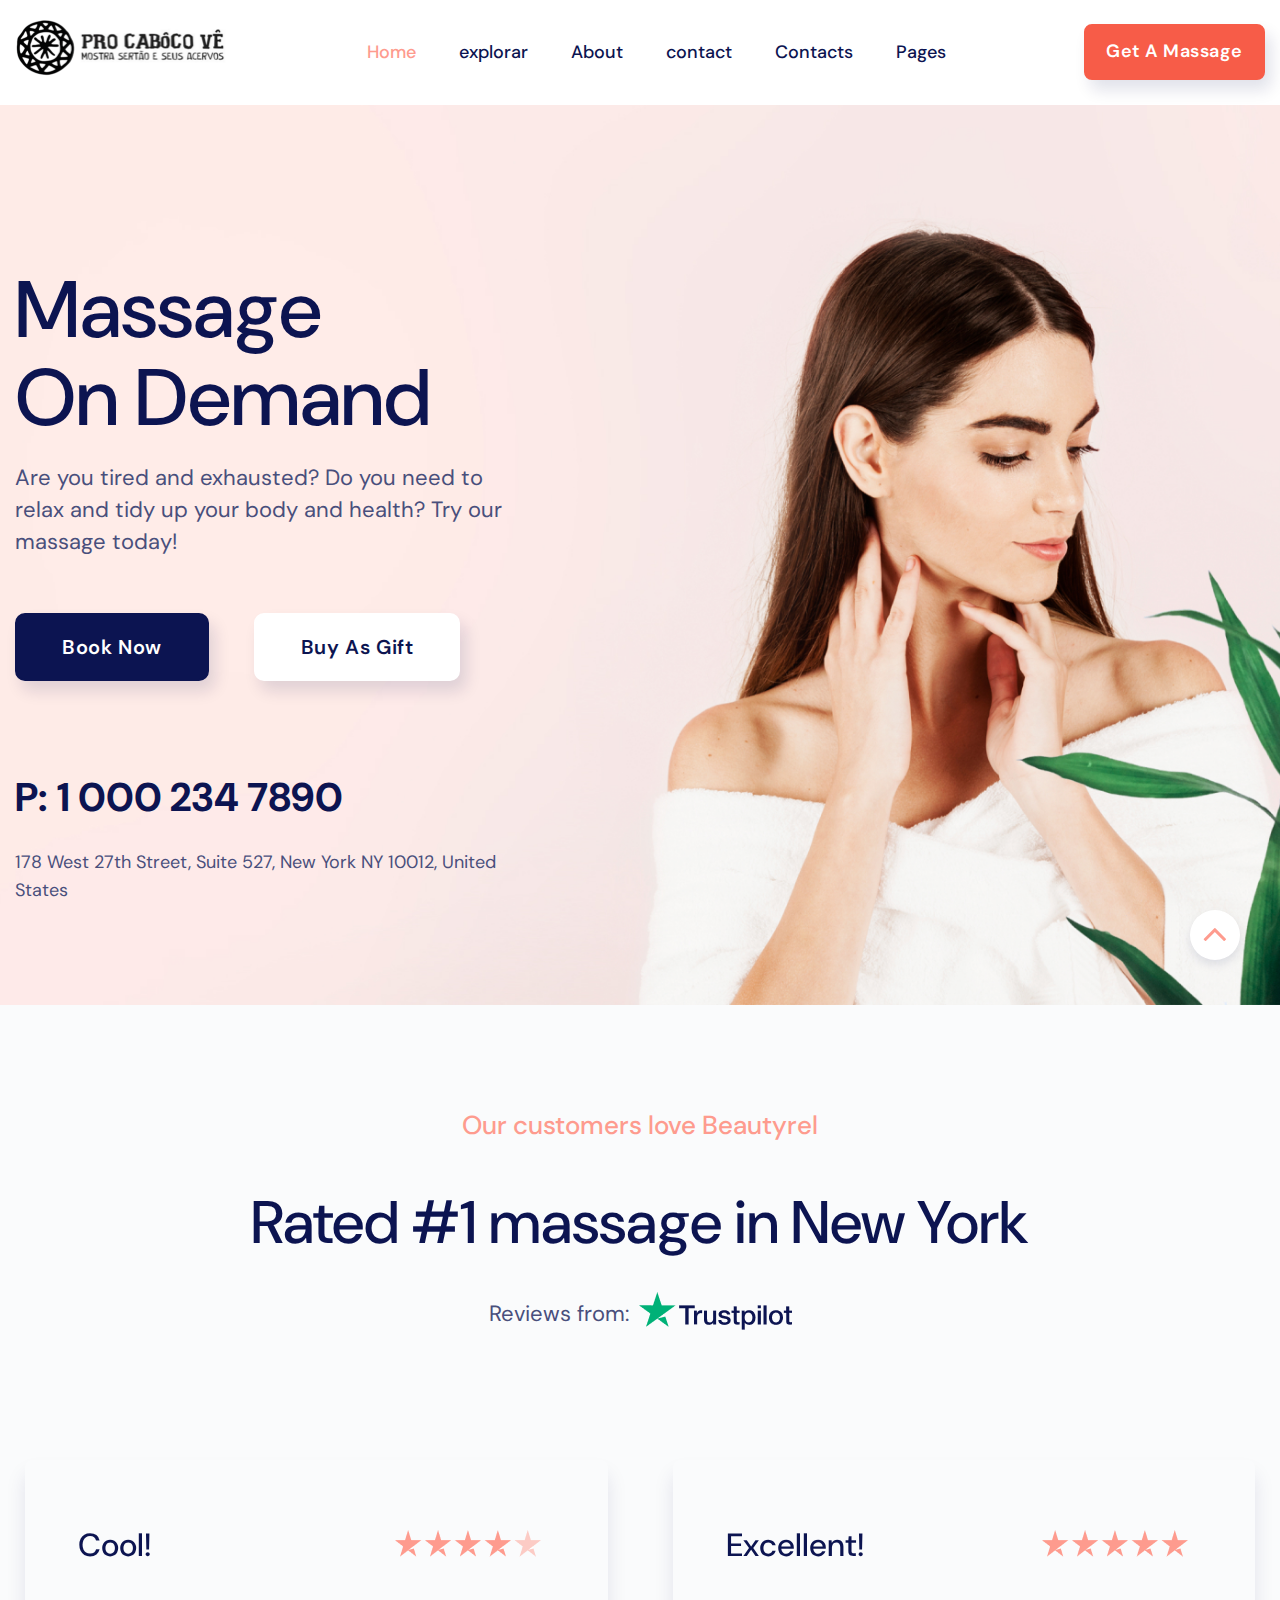
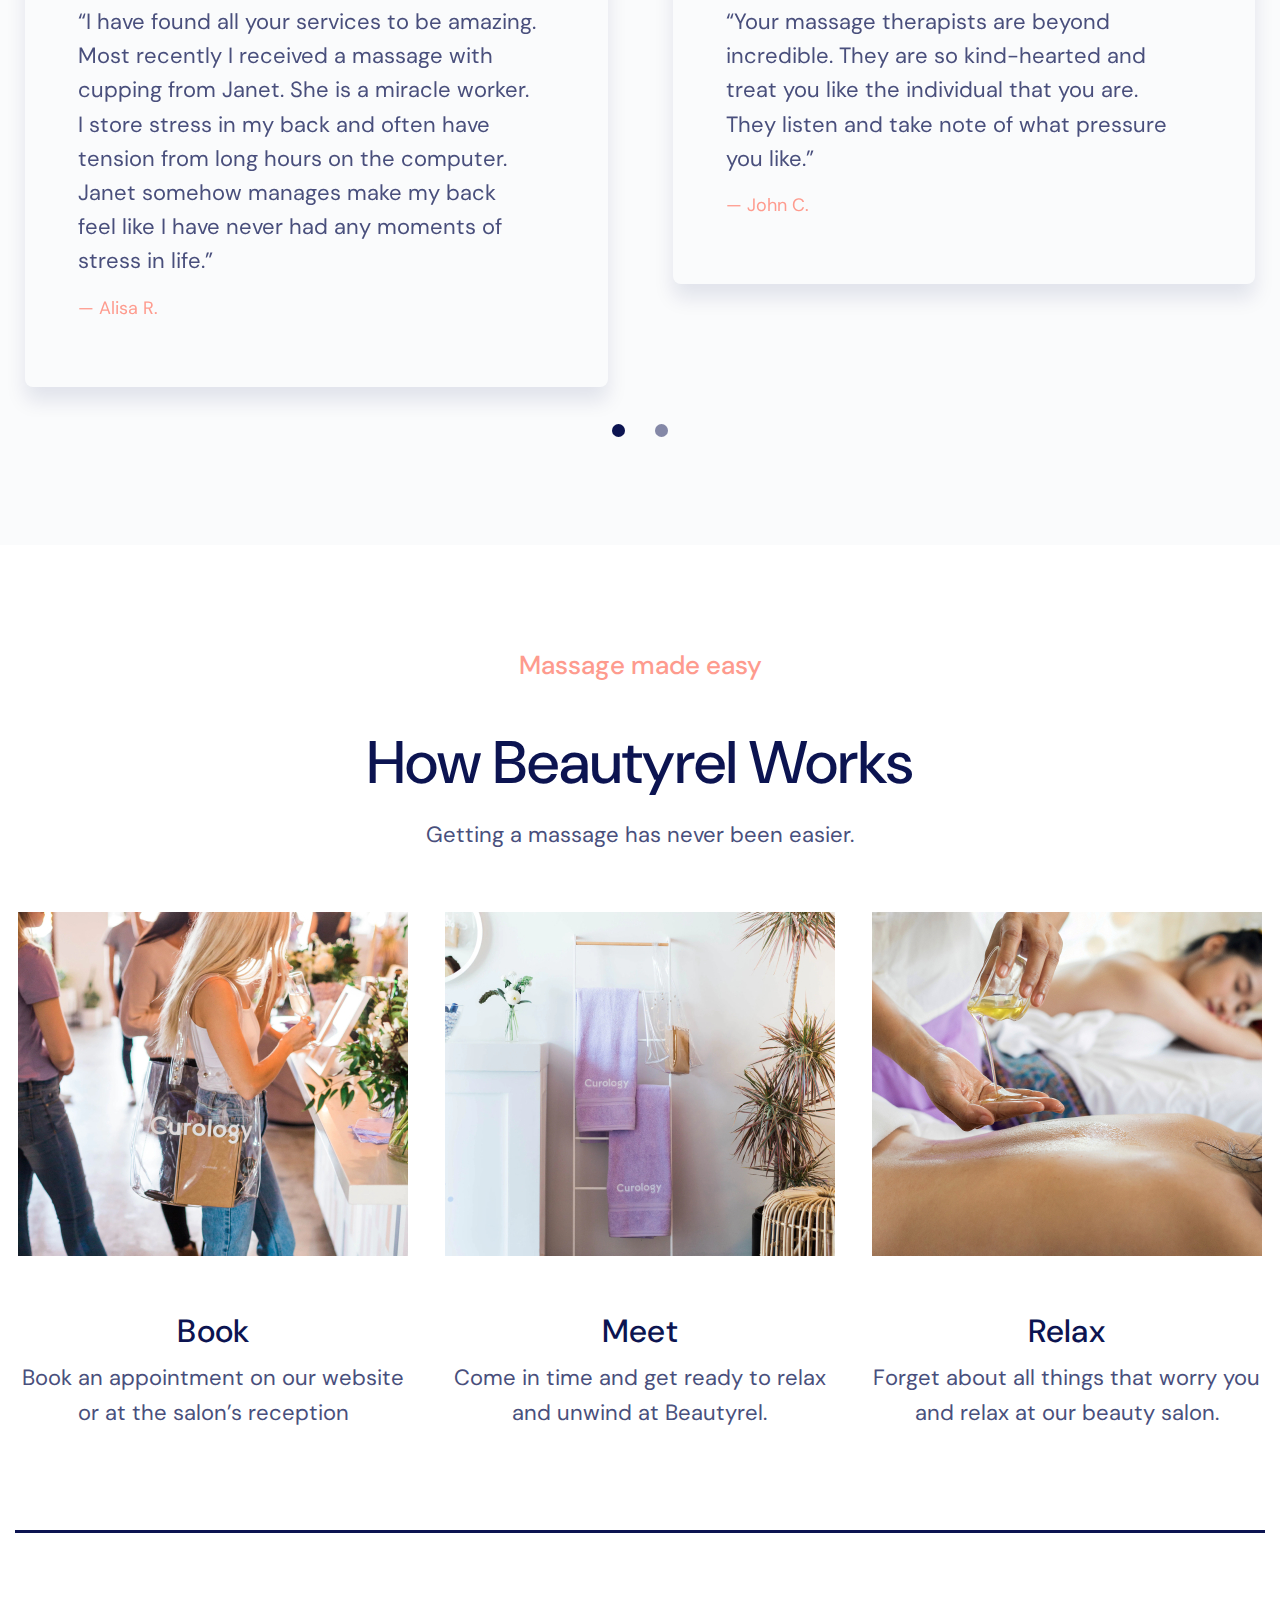
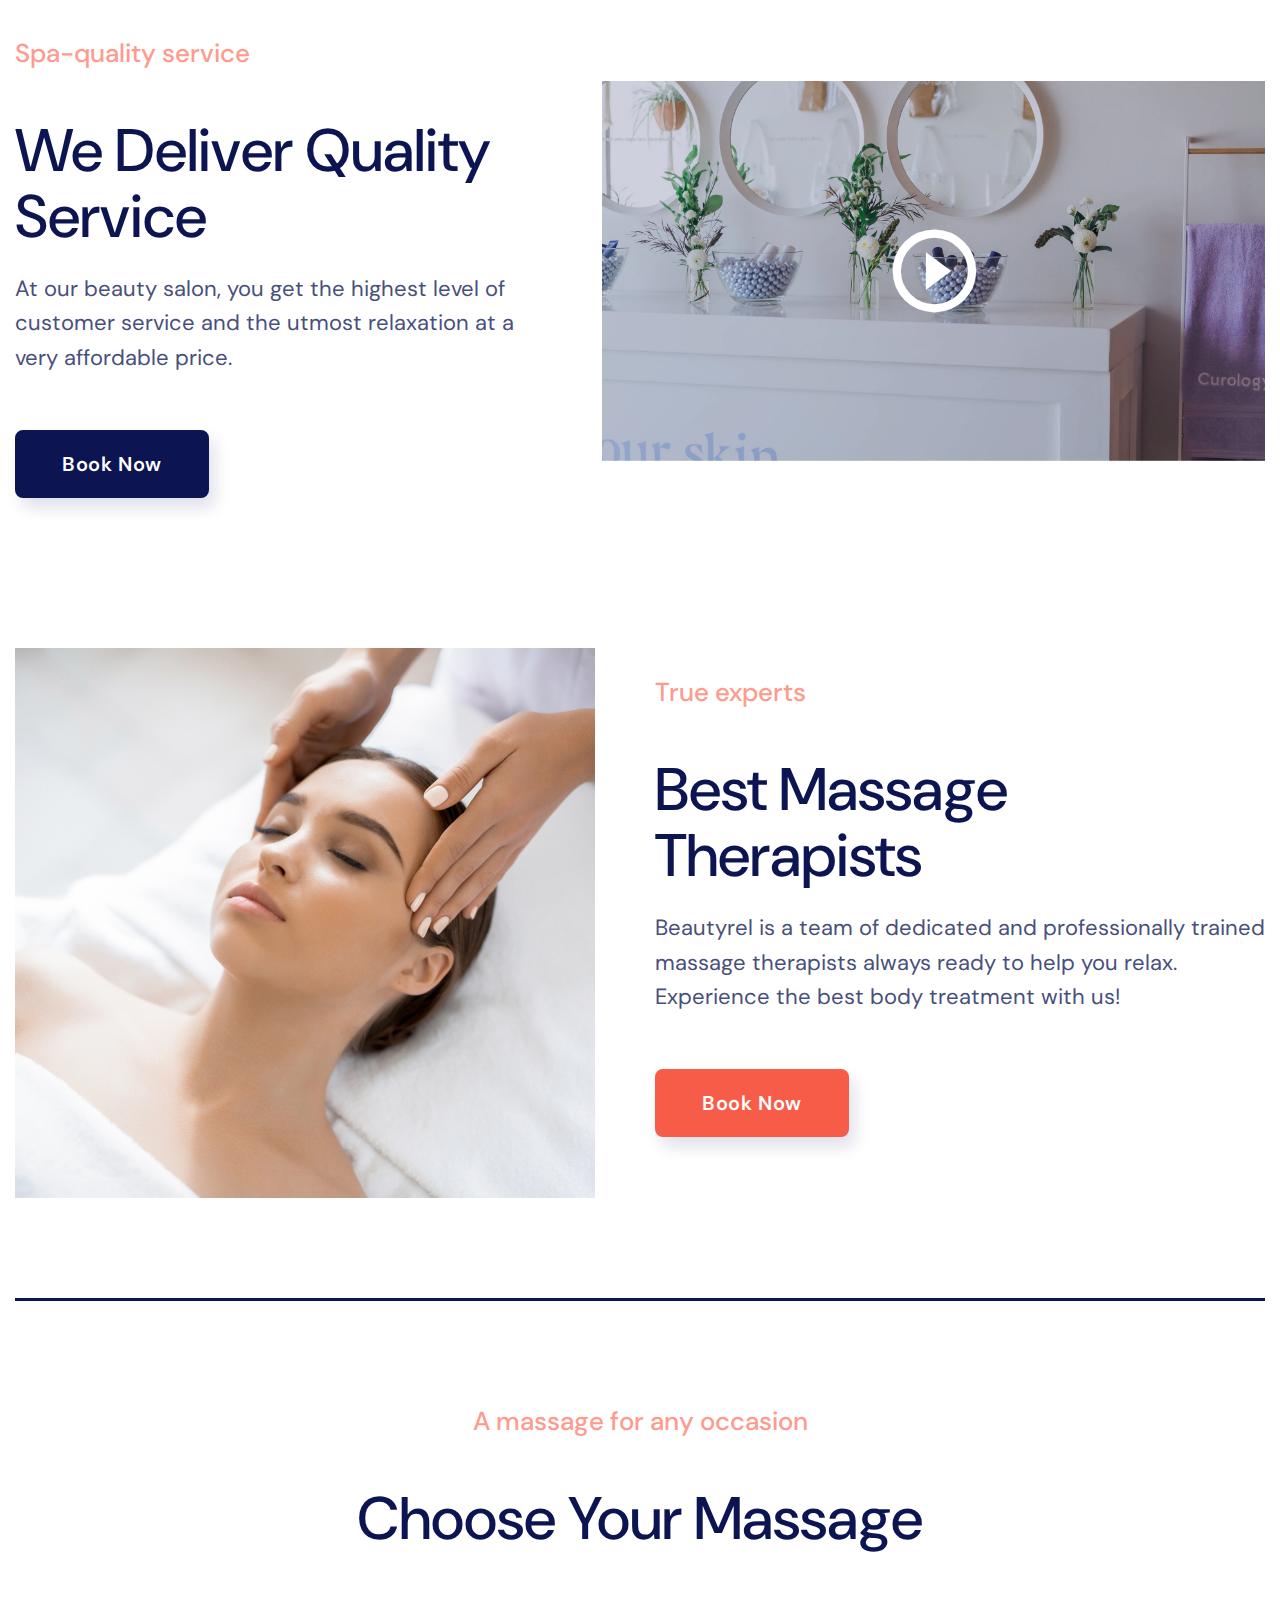
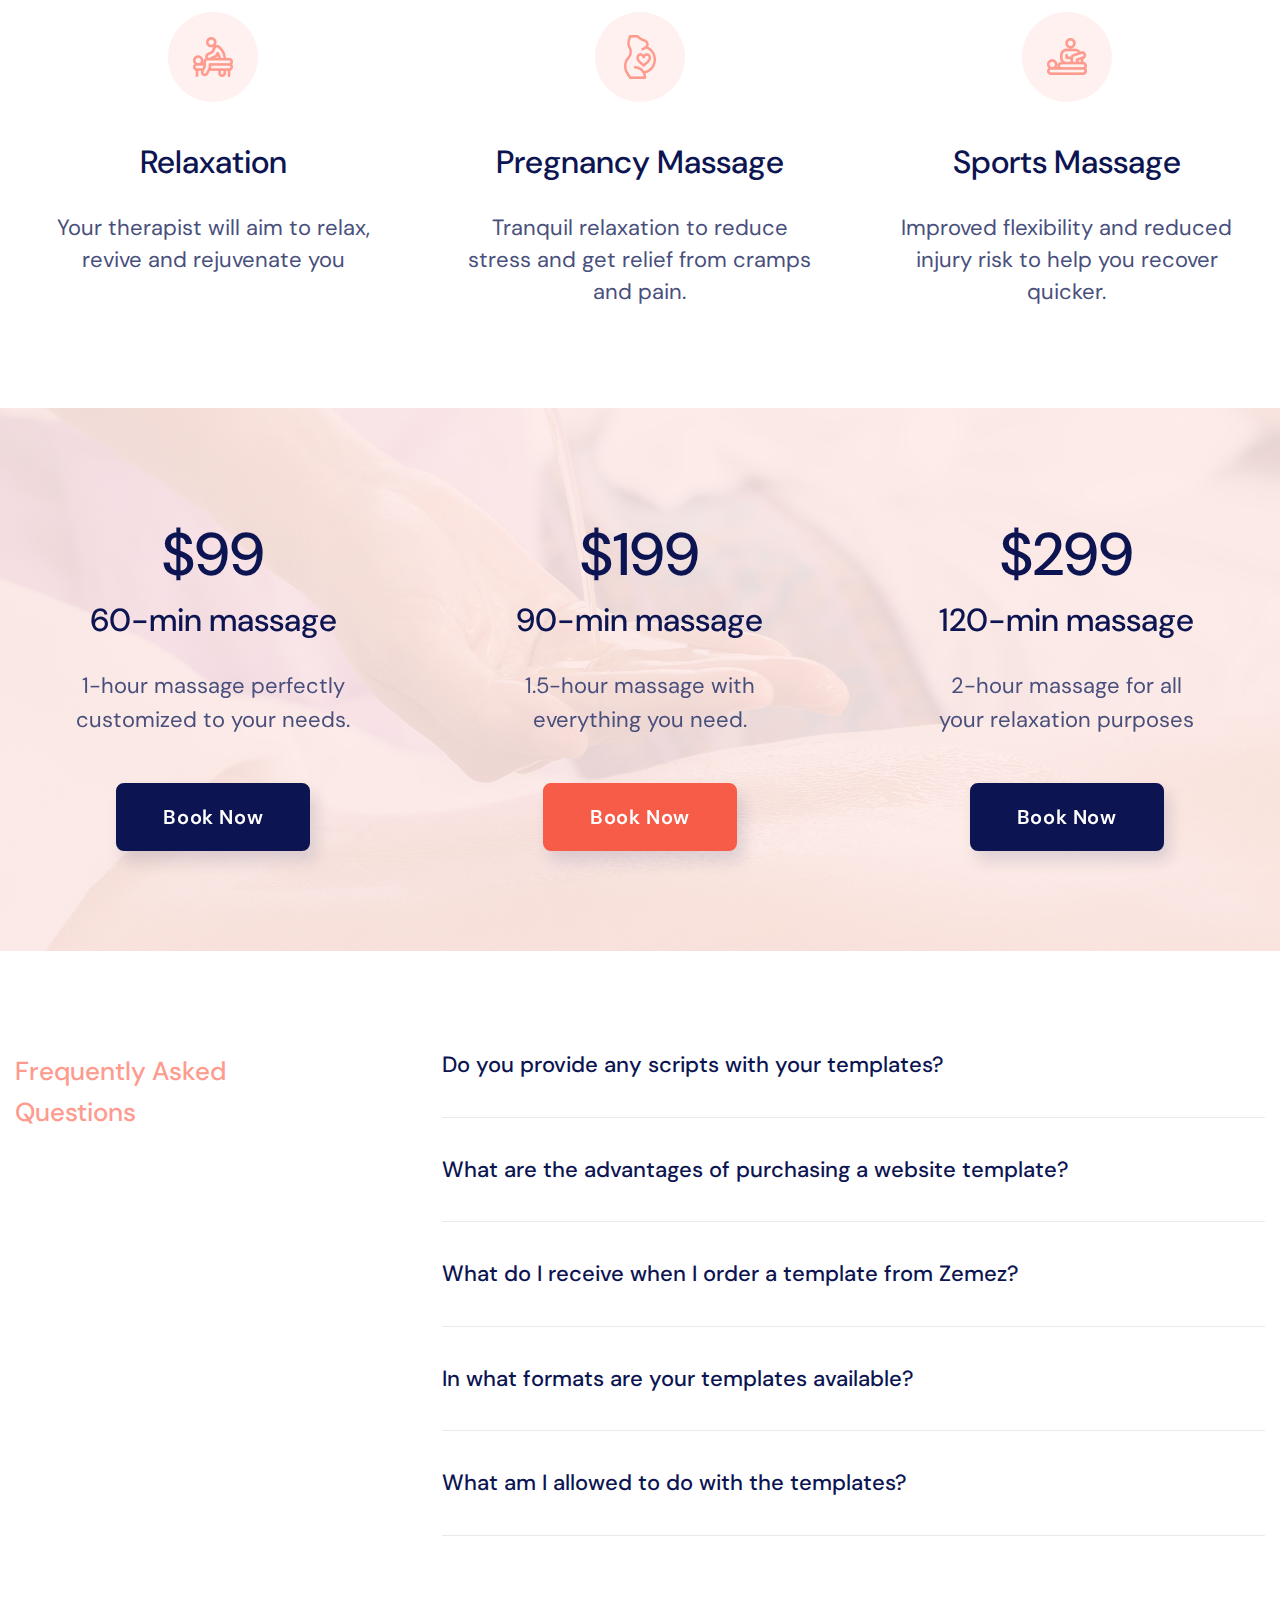
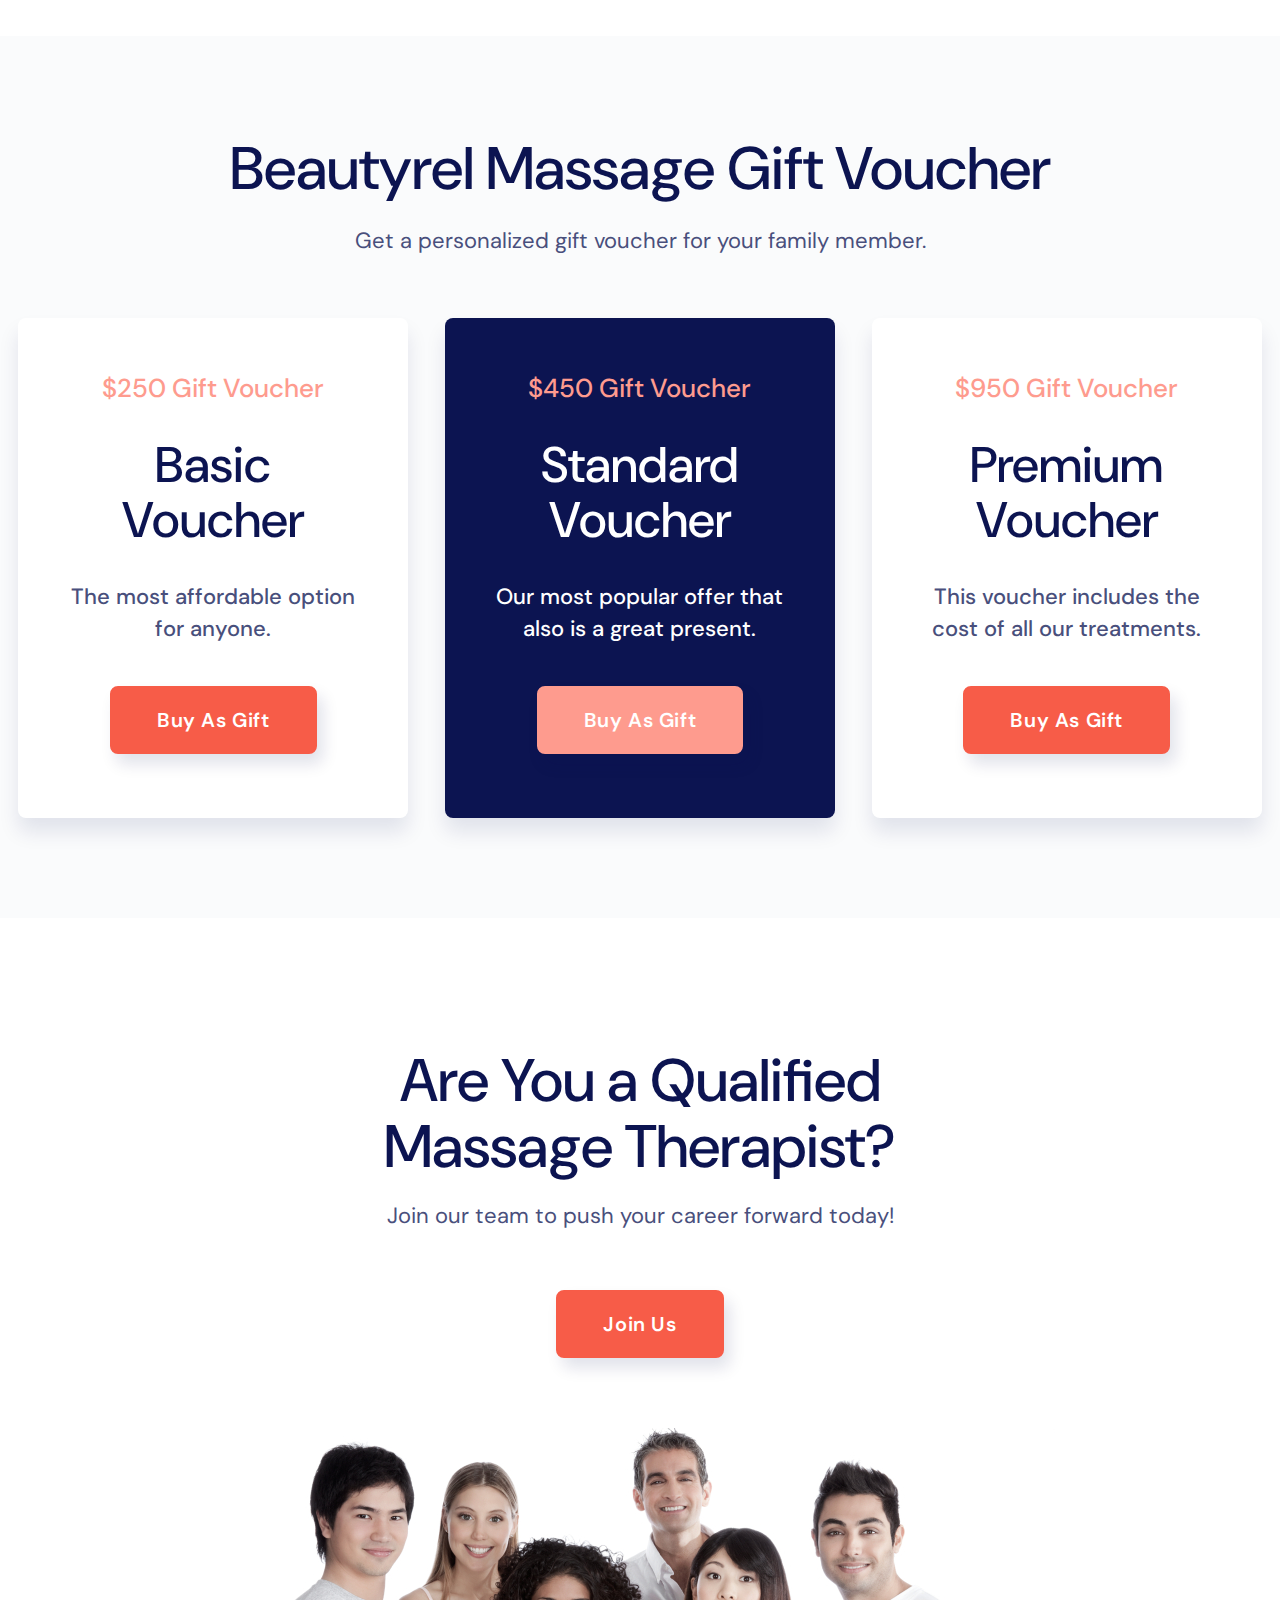
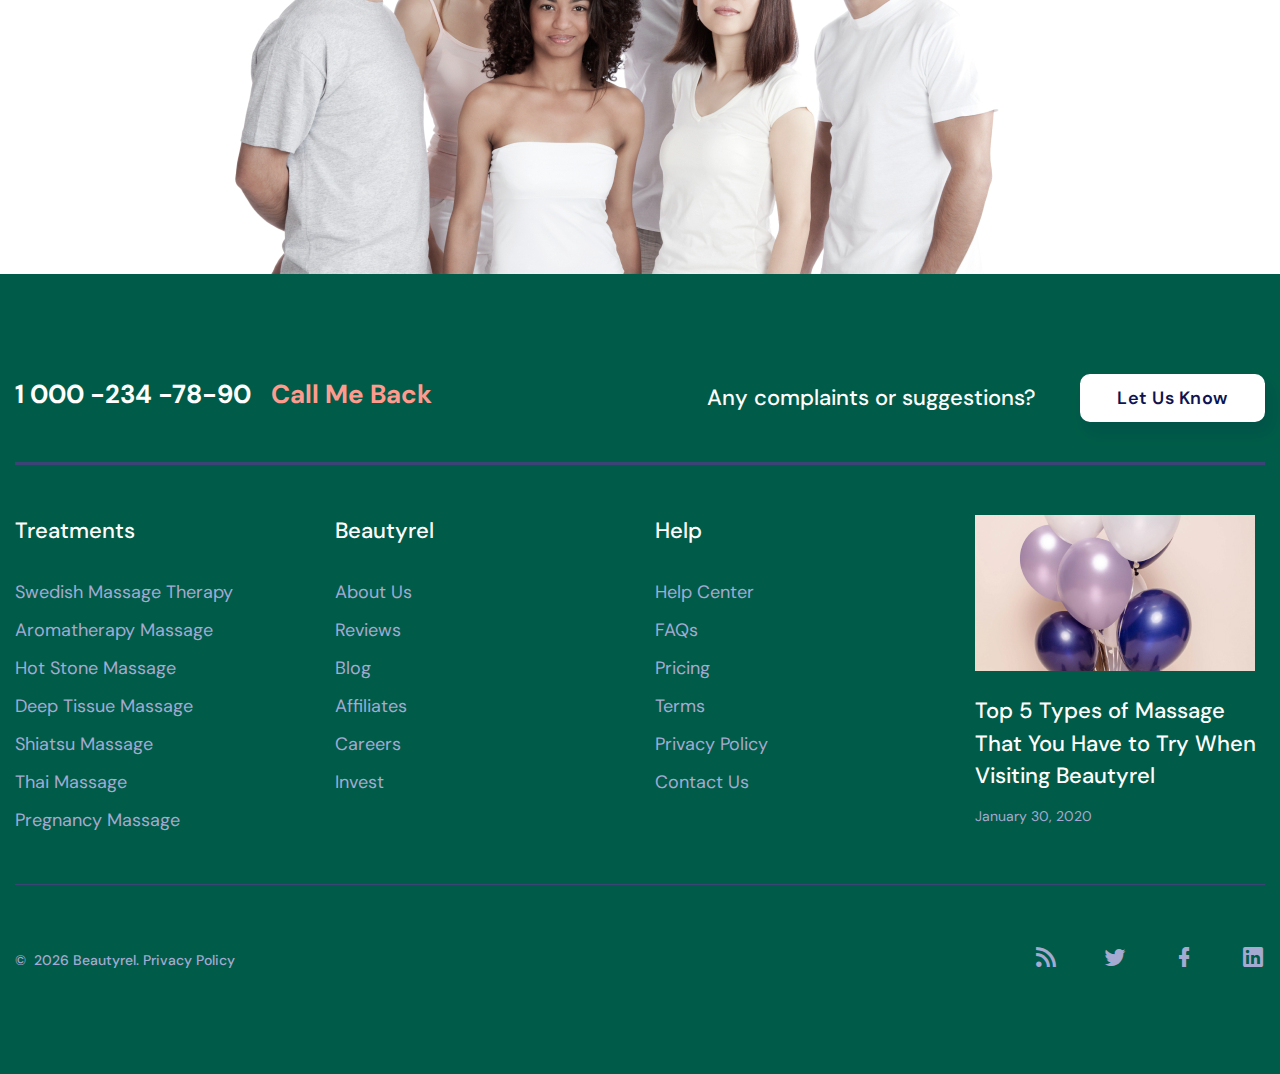
==== commit f2647313: "refactor. alter index.html" ====
--- a/index.html
+++ b/index.html
@@ -47,7 +47,7 @@
                       </li>
                       <li class="rd-nav-item"><a class="rd-nav-link" href="about.html">About</a>
                       </li>
-                      <li class="rd-nav-item"><a class="rd-nav-link" href="massage.html">Massage</a>
+                      <li class="rd-nav-item"><a class="rd-nav-link" href="massage.html">contact</a>
                         <ul class="rd-menu rd-navbar-dropdown">
                           <li class="rd-dropdown-item"><a class="rd-dropdown-link" href="single-massage.html">Single Massage</a>
                           </li>
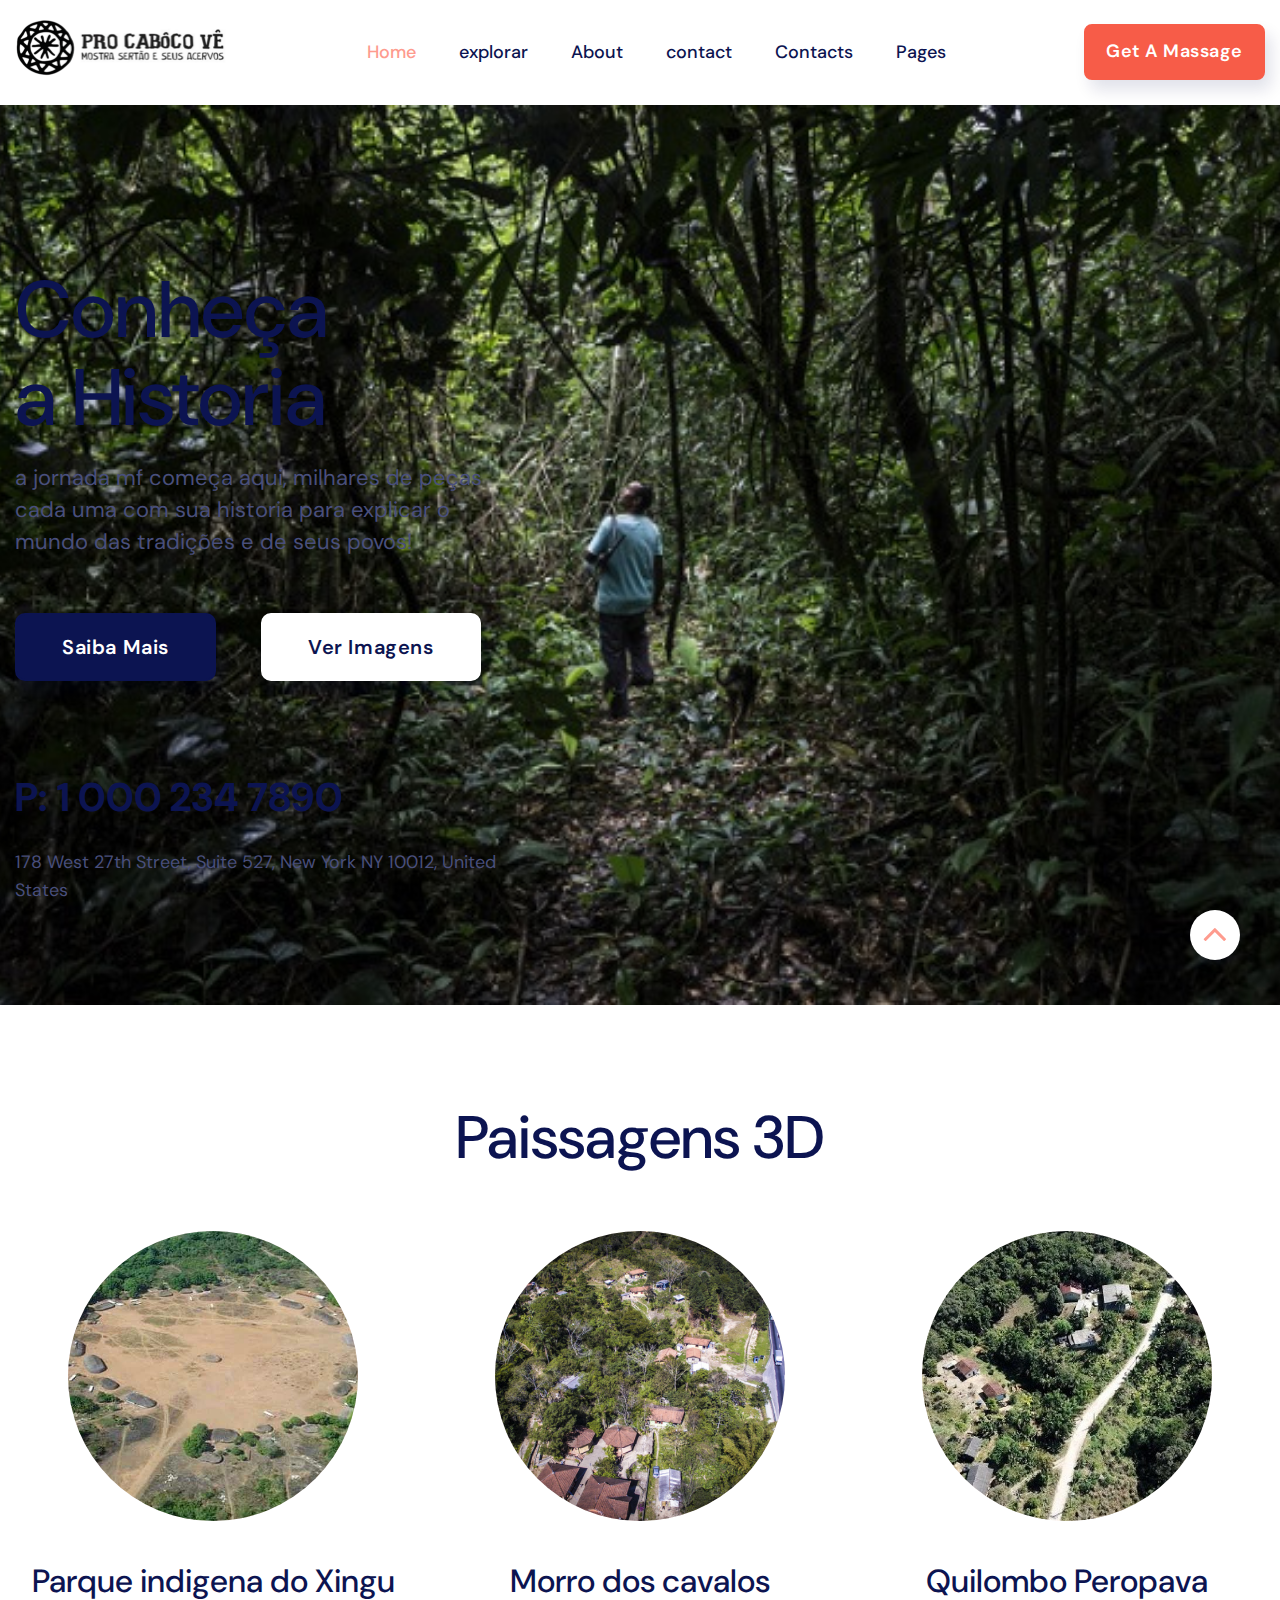
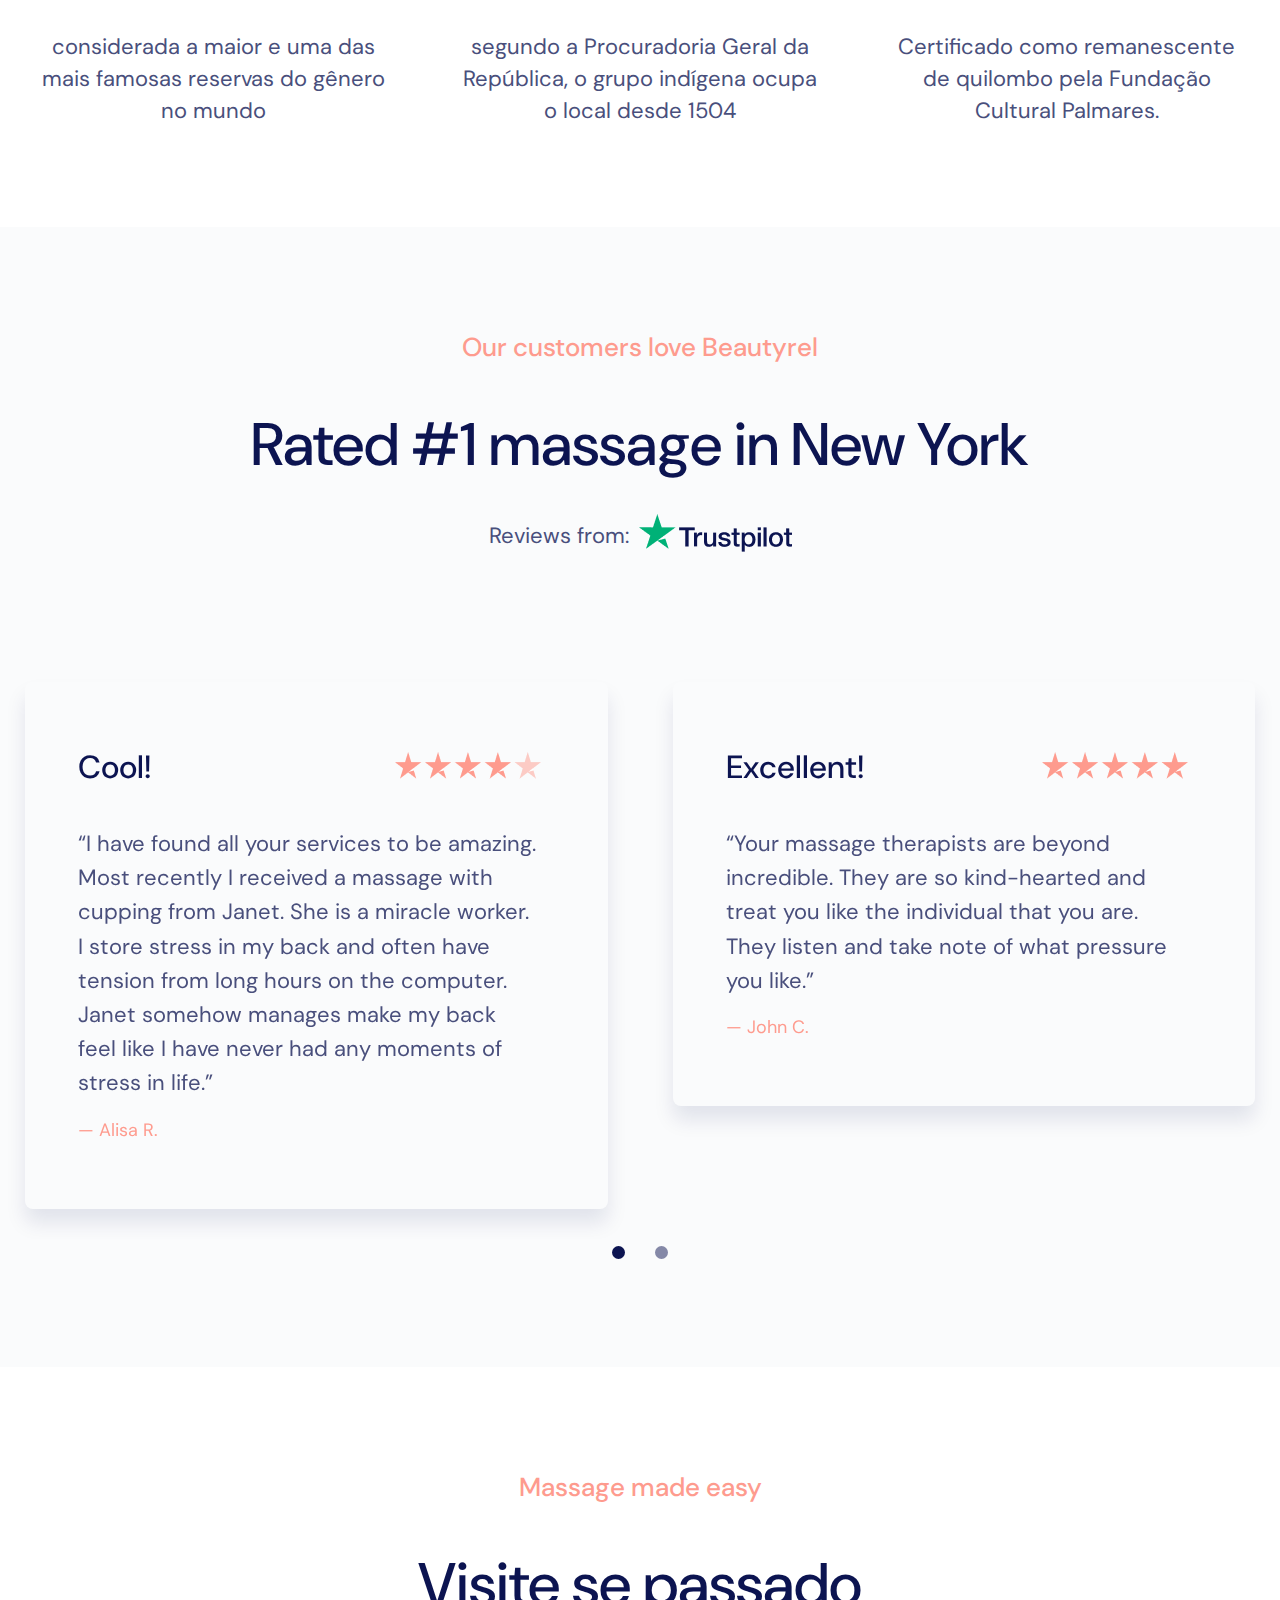
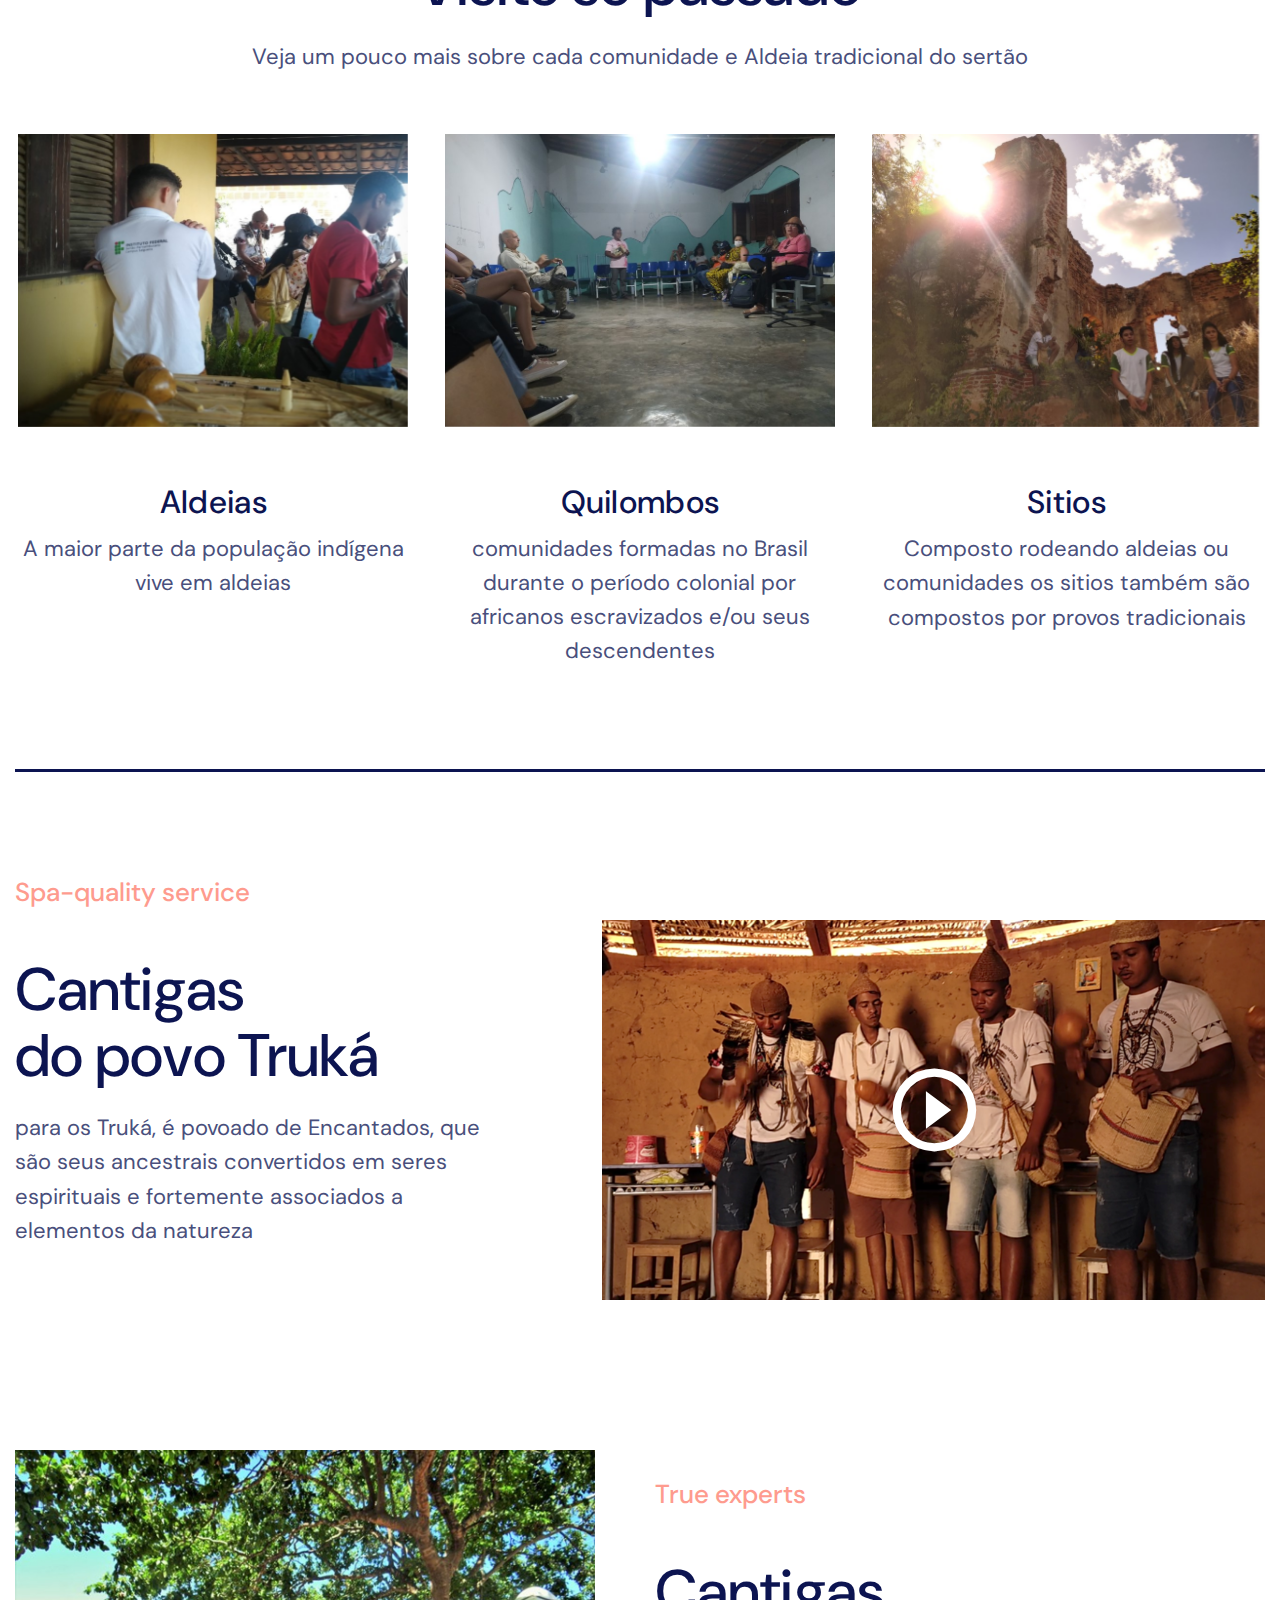
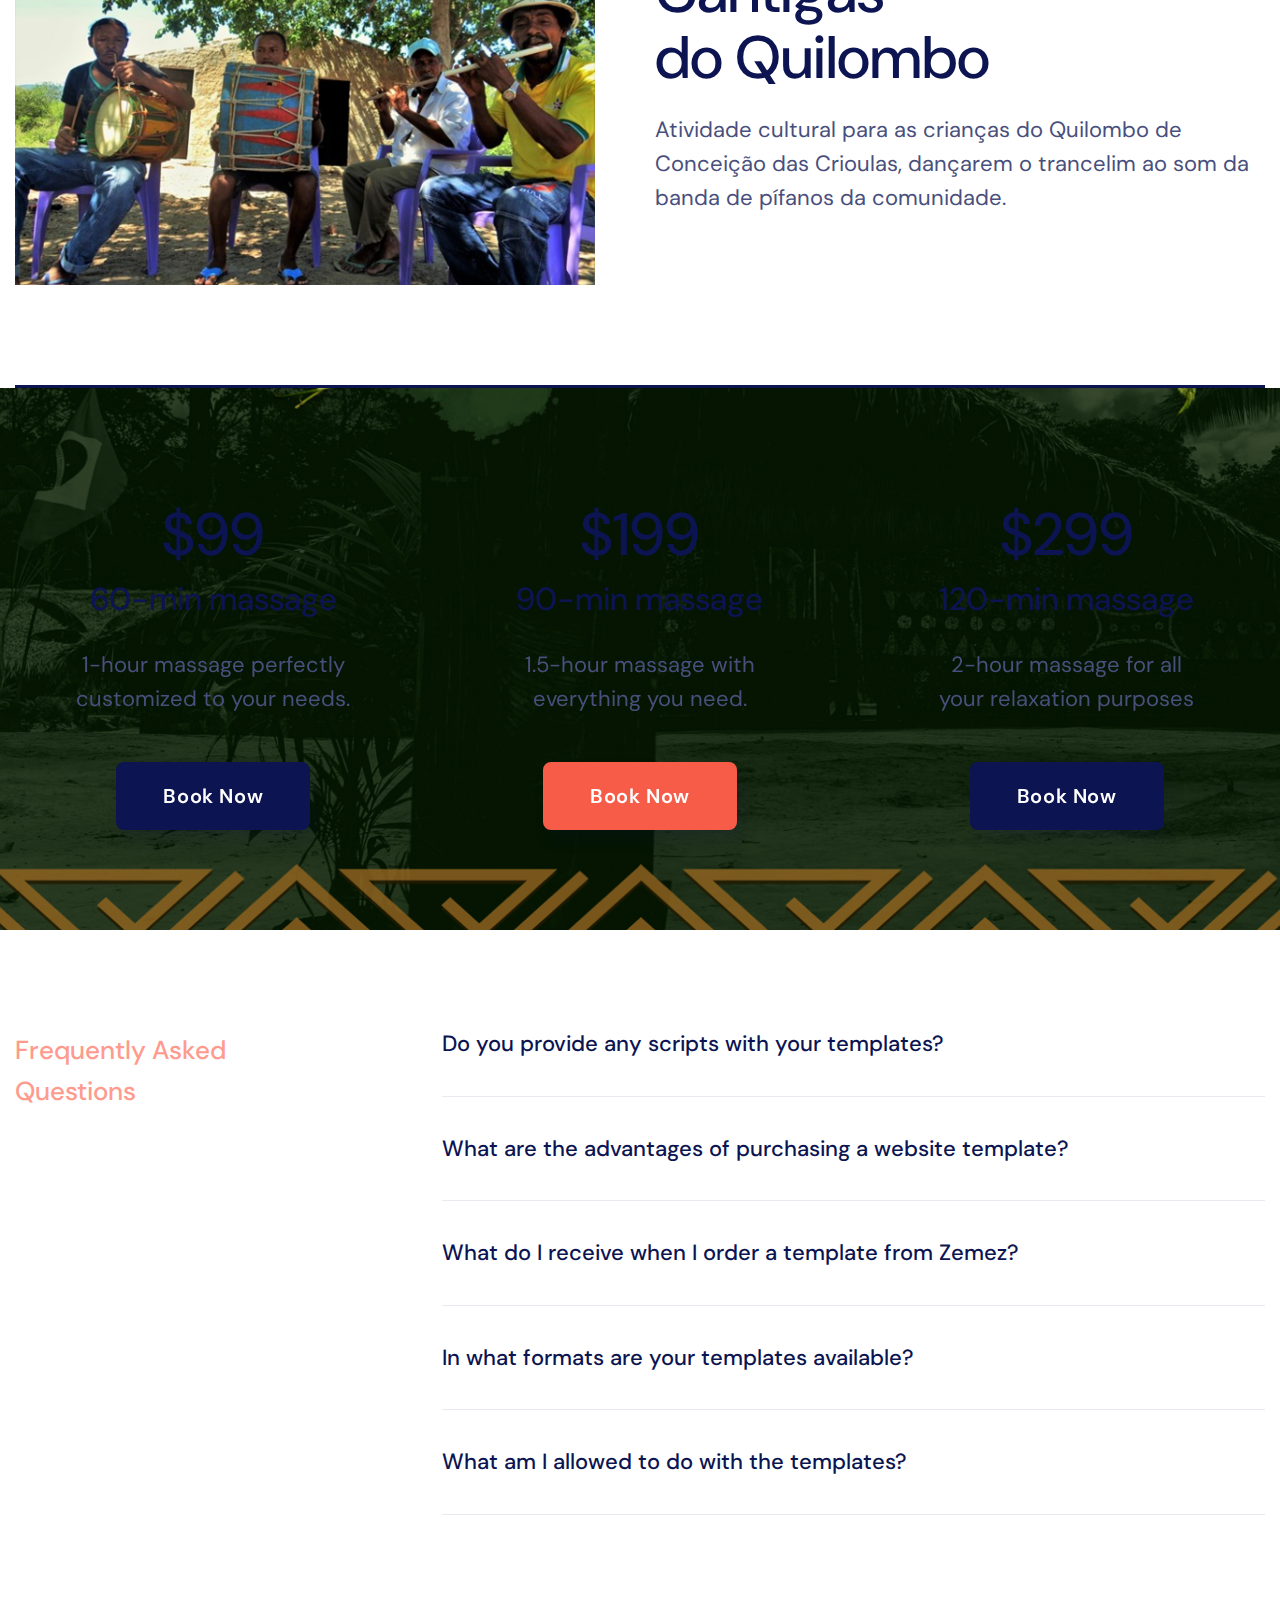
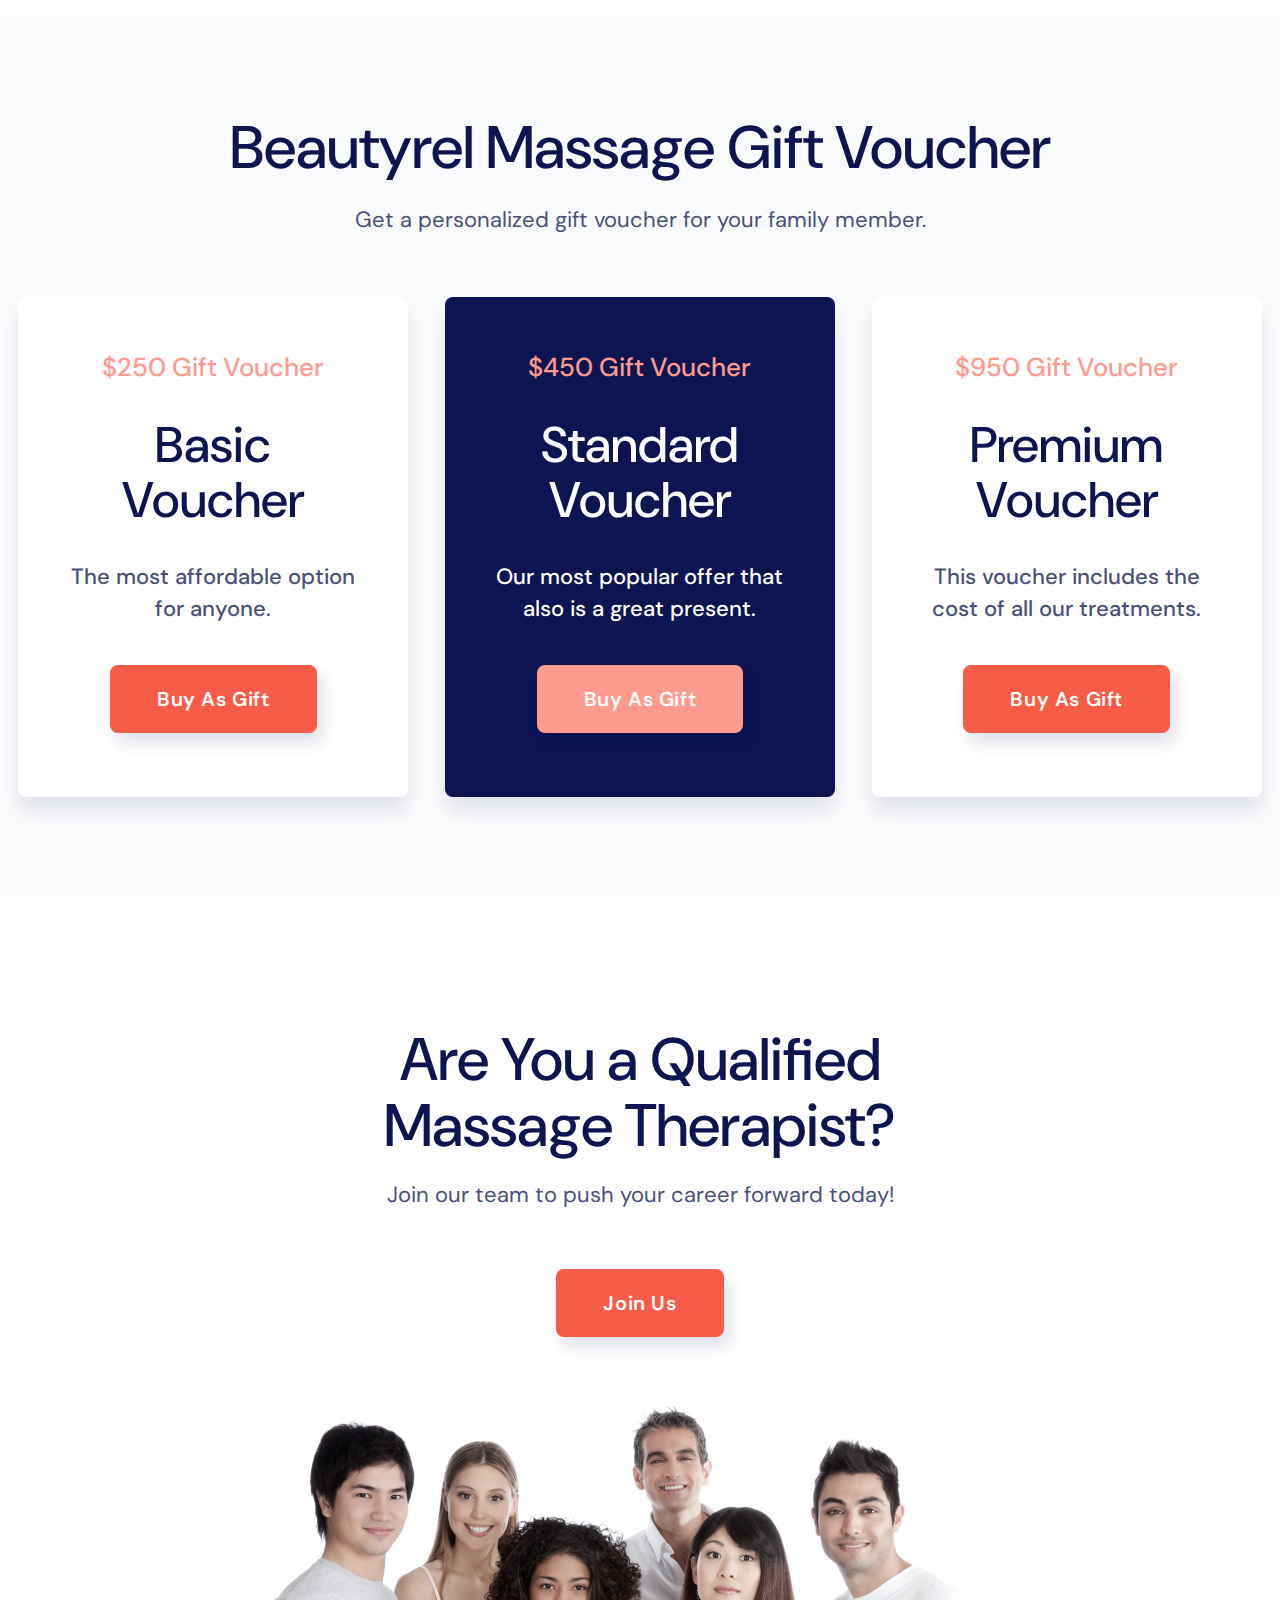
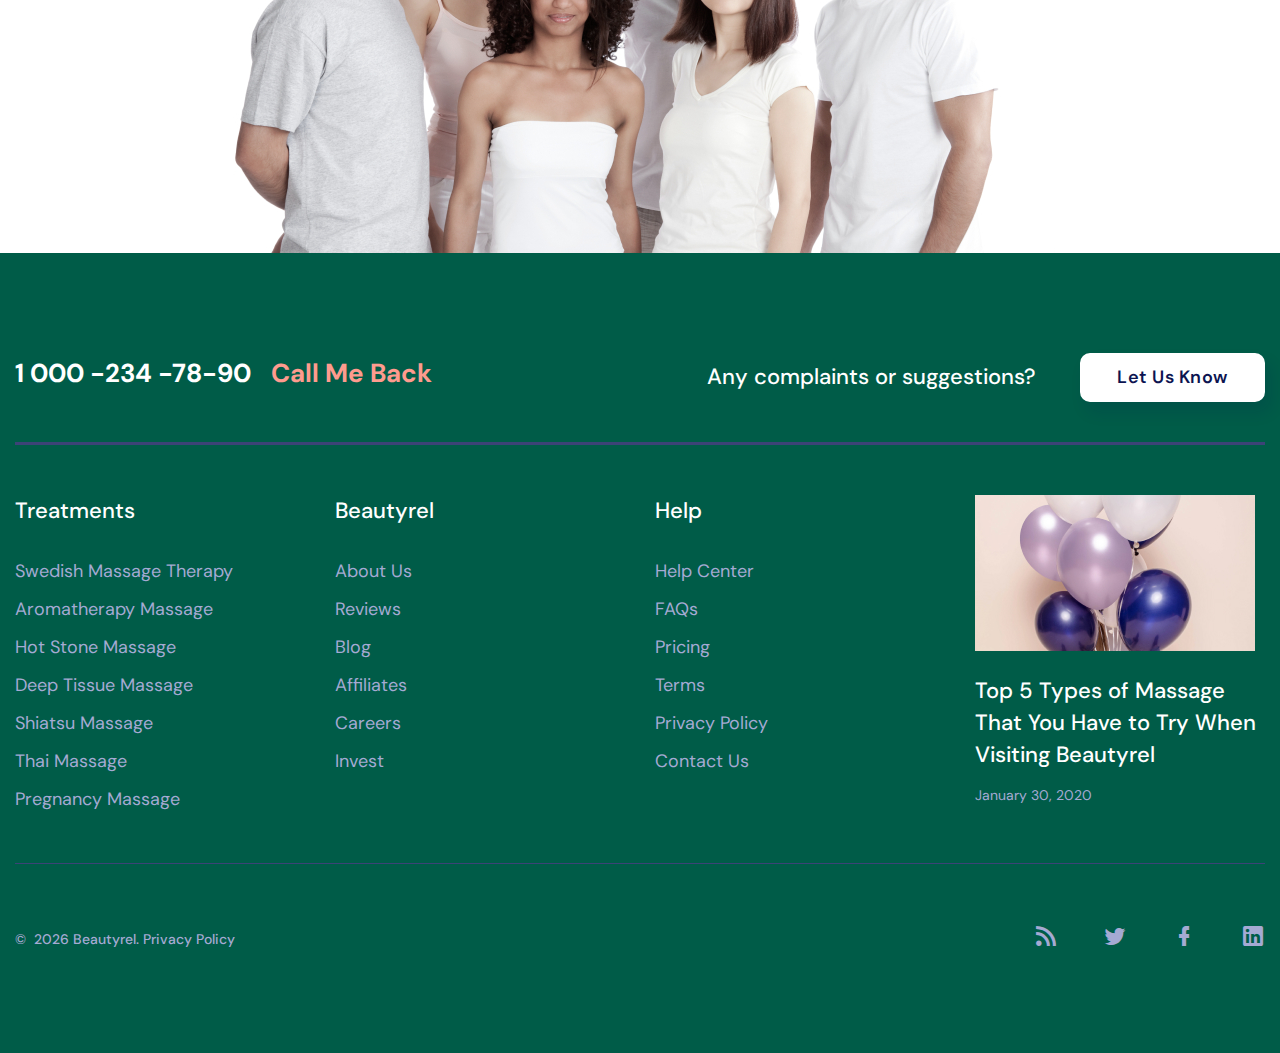
==== commit 81e87659: "refactor. alter about.html, index.html" ====
--- a/index.html
+++ b/index.html
@@ -1,11 +1,11 @@
 <!DOCTYPE html>
 <html class="wide wow-animation" lang="en">
   <head>
-    <title>Home</title>
+    <title>Caboco vê</title>
     <meta charset="utf-8">
     <meta name="viewport" content="width=device-width, height=device-height, initial-scale=1.0">
     <meta http-equiv="X-UA-Compatible" content="IE=edge">
-    <link rel="icon" href="images/favicon.ico" type="image/x-icon">
+    <link rel="icon" href="imagem.mf/Imagem1.png" type="image/x-icon">
     <link rel="stylesheet" type="text/css" href="//fonts.googleapis.com/css?family=DM+Sans:400,400i,500,500i,700,700i&amp;display=swap">
     <link rel="stylesheet" href="css/bootstrap.css">
     <link rel="stylesheet" href="css/fonts.css">
@@ -84,15 +84,15 @@
       </header>
       <!--Main bunner-->
       <div class="section section-main-bunner context-dark" id="home">
-        <div class="main-bunner-img bg-overlay-1" style="background-image: url(&quot;images/slide-01.jpg&quot;); background-size: cover;"></div>
+        <div class="main-bunner-img bg-overlay-1" style="background-image: url(&quot;imagem.mf/header-mf.jpg&quot;); background-size: cover;"></div>
         <div class="main-bunner-inner">
           <div class="container wide">
             <div class="row justify-content-left">
               <div class="col-lg-5">
-                <h1 data-caption-animate="fadeInUp" data-caption-delay="100">Massage <br class="br-none"> On Demand</h1>
-                <p class="lead text-custom-blue" data-caption-animate="fadeInUp" data-caption-delay="250">Are you tired and exhausted? Do you need to relax and tidy up your body and health? Try our massage today!</p>
+                <h1 data-caption-animate="fadeInUp" data-caption-delay="100">Conheça <br class="br-none"> a Historia</h1>
+                <p class="lead text-custom-blue" data-caption-animate="fadeInUp" data-caption-delay="250">a jornada mf começa aqui, milhares de peças cada uma com sua historia para explicar o mundo das tradições e de seus povos!</p>
                 <div class="btn-wrap">
-                  <div class="group-xxl group-middle"><a class="button button-primary button-md button-round-2" href="#" data-caption-animate="fadeInUp" data-caption-delay="450"> Book Now</a><a class="button button-white button-md button-round-2" href="#" data-caption-animate="fadeInUp" data-caption-delay="450">Buy As Gift</a></div>
+                  <div class="group-xxl group-middle"><a class="button button-primary button-md button-round-2" href="#" data-caption-animate="fadeInUp" data-caption-delay="450"> Saiba Mais</a><a class="button button-white button-md button-round-2" href="#" data-caption-animate="fadeInUp" data-caption-delay="450">Ver Imagens</a></div>
                 </div>
                 <div class="phone-wrap phone-wrap-2">
                   <div class="phone-link-title">P:</div><a class="phone-link" href="tel:#"> 1 000 234 7890</a>
@@ -103,6 +103,49 @@
           </div>
         </div>
       </div>
+
+      <!-- Choose Your Massage-->
+      <div class="section section section-lg bg-default">
+        <div class="container wide">
+          <!--.divider-->
+          <div class="text-center">
+            <h2 class="title">Paissagens 3D</h2>
+          </div>
+          <div class="row row-60">
+            <div class="col-xs-10 col-md-6 col-lg-4">
+              <article class="box-minimal">
+                <div class="box-minimal-icon"><img src="imagem.mf/Aldeia indigena.jpg" width="290" height="290"/>
+                </div>
+                <h4 class="box-minimal-title">Parque indigena do Xingu</h4>
+                <div class="box-minimal-text">
+                  <p>considerada a maior e uma das mais famosas reservas do gênero no mundo</p>
+                </div>
+              </article>
+            </div>
+            <div class="col-xs-10 col-md-6 col-lg-4">
+              <article class="box-minimal">
+                <div class="box-minimal-icon"><img src="imagem.mf/935_20160812_1.jpg" alt="" width="290" height="290"/>
+                </div>
+                <h4 class="box-minimal-title">Morro dos cavalos</h4>
+                <div class="box-minimal-text">
+                  <p>segundo a Procuradoria Geral da República, o grupo indígena ocupa o local desde 1504</p>
+                </div>
+              </article>
+            </div>
+            <div class="col-xs-10 col-md-6 col-lg-4">
+              <article class="box-minimal">
+                <div class="box-minimal-icon"><img src="imagem.mf/Quilombo_Peropava.jpg" alt="" width="290" height="290"/>
+                </div>
+                <h4 class="box-minimal-title">Quilombo Peropava</h4>
+                <div class="box-minimal-text">
+                  <p>Certificado como remanescente de quilombo pela Fundação Cultural Palmares.</p>
+                </div>
+              </article>
+            </div>
+          </div>
+        </div>
+      </div>
+
       <!--Testimonials-->
       <div class="section section-lg bg-gray-150">
         <div class="text-center">
@@ -150,32 +193,32 @@
         <div class="container wide">
           <div class="text-center">
             <div class="subtitle">Massage made easy</div>
-            <h2 class="title">How Beautyrel Works</h2>
-            <div class="subtitle-2">Getting a massage has never been easier.</div>
+            <h2 class="title">Visite se passado</h2>
+            <div class="subtitle-2">Veja um pouco mais sobre cada comunidade e Aldeia tradicional do sertão</div>
           </div>
           <div class="row row-md-80 row-sm-50">
             <div class="col-xs-10 col-md-6 col-lg-4">
               <div class="box-info-modern">
-                <div class="box-info-modern-figure"><img src="images/box-home-1-390x344.jpg" alt="" width="390" height="344"/>
-                </div>
-                <h4 class="box-info-modern-title">Book</h4>
-                <div class="box-info-modern-text">Book an appointment on our website or at the salon’s reception</div>
+                <div class="box-info-modern-figure"><img src="imagem.mf/local-Imagem1.jpg" alt="" width="390" height="344"/>
+                </div>
+                <h4 class="box-info-modern-title">Aldeias</h4>
+                <div class="box-info-modern-text">A maior parte da população indígena vive em aldeias</div>
               </div>
             </div>
             <div class="col-xs-10 col-md-6 col-lg-4">
               <div class="box-info-modern">
-                <div class="box-info-modern-figure"><img src="images/box-home-2-390x344.jpg" alt="" width="390" height="344"/>
-                </div>
-                <h4 class="box-info-modern-title">Meet</h4>
-                <div class="box-info-modern-text">Come in time and get ready to relax and unwind at Beautyrel.</div>
+                <div class="box-info-modern-figure"><img src="imagem.mf/local-Imagem2.jpg" alt="" width="390" height="344"/>
+                </div>
+                <h4 class="box-info-modern-title">Quilombos</h4>
+                <div class="box-info-modern-text">comunidades formadas no Brasil durante o período colonial por africanos escravizados e/ou seus descendentes</div>
               </div>
             </div>
             <div class="col-xs-10 col-md-6 col-lg-4">
               <div class="box-info-modern">
-                <div class="box-info-modern-figure"><img src="images/box-home-3-390x344.jpg" alt="" width="390" height="344"/>
-                </div>
-                <h4 class="box-info-modern-title">Relax</h4>
-                <div class="box-info-modern-text">Forget about all things that worry you and relax at our beauty salon.</div>
+                <div class="box-info-modern-figure"><img src="imagem.mf/local-Imagem3.jpg" alt="" width="390" height="344"/>
+                </div>
+                <h4 class="box-info-modern-title">Sitios</h4>
+                <div class="box-info-modern-text">Composto rodeando aldeias ou comunidades os sitios também são compostos por provos tradicionais</div>
               </div>
             </div>
           </div>
@@ -193,25 +236,23 @@
           <div class="row row-md-30">
             <div class="col-md-5 col-lg-5">
               <div class="subtitle">Spa-quality service</div>
-              <h2 class="title">We Deliver Quality Service</h2>
-              <div class="subtitle-2">At our beauty salon, you get the highest level of customer service and the utmost relaxation at a very affordable price.</div>
-              <div class="btn-wrap"><a class="button button-primary button-md" href="#" data-caption-animate="fadeInUp" data-caption-delay="450">Book Now</a></div>
+              <h2 class="title">Cantigas <br/> do povo Truká</h2>
+              <div class="subtitle-2">para os Truká, é povoado de Encantados, que são seus ancestrais convertidos em seres espirituais e fortemente associados a elementos da natureza</div>
             </div>
             <div class="col-md-7 col-lg-7">
-              <div class="video-wrap mt-md-5 mt-sm-5"><a class="video-cover" style="background-image: url('images/video-prev-1050x591.jpg');" data-lightgallery="item" href="https://www.youtube.com/watch?v=NxPbcuUZcL0"><span class="icon mdi mdi-play-circle-outline"></span></a>
+              <div class="video-wrap mt-md-5 mt-sm-5"><a  width="580" height="550" class="video-cover" style="background-image: url('imagem.mf/VID-Imagem1.png');" data-lightgallery="item" href="https://www.youtube.com/watch?v=NxPbcuUZcL0"><span class="icon mdi mdi-play-circle-outline"></span></a>
               </div>
             </div>
           </div>
           <div class="text-wrap">
             <div class="row row-md-30">
-              <div class="col-md-6 col-lg-6"><img src="images/box-home-3-580x550.jpg" alt="" width="580" height="550"/>
+              <div class="col-md-6 col-lg-6"><img src="imagem.mf/crioulas-pifano.jpg" alt="" width="580" height="550"/>
               </div>
               <div class="col-md-6 col-lg-6">
                 <div class="mt-4">
                   <div class="subtitle">True experts</div>
-                  <h2 class="title">Best Massage Therapists</h2>
-                  <div class="subtitle-2">Beautyrel is a team of dedicated and professionally trained massage therapists always ready to help you relax. Experience the best body treatment with us!</div>
-                  <div class="btn-wrap"><a class="button button-secondary button-md" href="#" data-caption-animate="fadeInUp" data-caption-delay="450">Book Now</a></div>
+                  <h2 class="title">Cantigas <br/> do Quilombo</h2>
+                  <div class="subtitle-2">Atividade cultural para as crianças do Quilombo de Conceição das Crioulas, dançarem o trancelim ao som da banda de pífanos da comunidade.</div>
                 </div>
               </div>
             </div>
@@ -224,50 +265,9 @@
           <div class="divider"></div>
         </div>
       </div>
-      <!-- Choose Your Massage-->
-      <div class="section section section-lg bg-default">
-        <div class="container wide">
-          <!--.divider-->
-          <div class="text-center">
-            <div class="subtitle">A massage for any occasion</div>
-            <h2 class="title">Choose Your Massage</h2>
-          </div>
-          <div class="row row-60">
-            <div class="col-xs-10 col-md-6 col-lg-4">
-              <article class="box-minimal">
-                <div class="box-minimal-icon"><img src="images/icon-1-44x44.png" alt="" width="44" height="44"/>
-                </div>
-                <h4 class="box-minimal-title">Relaxation</h4>
-                <div class="box-minimal-text">
-                  <p>Your therapist will aim to relax, revive and rejuvenate you</p>
-                </div>
-              </article>
-            </div>
-            <div class="col-xs-10 col-md-6 col-lg-4">
-              <article class="box-minimal">
-                <div class="box-minimal-icon"><img src="images/icon-2-44x44.png" alt="" width="44" height="44"/>
-                </div>
-                <h4 class="box-minimal-title">Pregnancy Massage</h4>
-                <div class="box-minimal-text">
-                  <p>Tranquil relaxation to reduce stress and get relief from cramps and pain.</p>
-                </div>
-              </article>
-            </div>
-            <div class="col-xs-10 col-md-6 col-lg-4">
-              <article class="box-minimal">
-                <div class="box-minimal-icon"><img src="images/icon-3-44x44.png" alt="" width="44" height="44"/>
-                </div>
-                <h4 class="box-minimal-title">Sports Massage</h4>
-                <div class="box-minimal-text">
-                  <p>Improved flexibility and reduced injury risk to help you recover quicker.</p>
-                </div>
-              </article>
-            </div>
-          </div>
-        </div>
-      </div>
+
       <!--Parallax-->
-      <section class="section-lg parallax-container text-center" data-parallax-img="images/paralax-home.jpg">
+      <section class="section-lg parallax-container text-center" data-parallax-img="imagem.mf/effect.paralax.png">
         <div class="parallax-content section-xxl context-dark">
           <div class="container wide">
             <div class="text-center">
--- a/css/style.css
+++ b/css/style.css
@@ -1504,11 +1504,19 @@
 
 .box-minimal .box-minimal-icon {
 	margin: auto;
-	padding: 23px;
-	background: #FFF1EF;
+    background: #FFF1EF;
+    border-radius: 50%;
+    height: 290px;
+    width: 290px;
+    object-fit: cover;
+    width: 290px;
+}
+.box-minimal .box-minimal-icon img{
+	display: inline-block;
+    max-width: 100%;
+    height: 100%;
+	object-fit: cover;
 	border-radius: 50%;
-	height: 90px;
-	width: 90px;
 }
 
 .box-minimal .box-minimal-title {
@@ -4118,7 +4126,6 @@
 	line-height: 48px;
 	cursor: pointer;
 	color: #cccccc;
-	background-color: transparent;
 	border: none;
 	display: none;
 }
